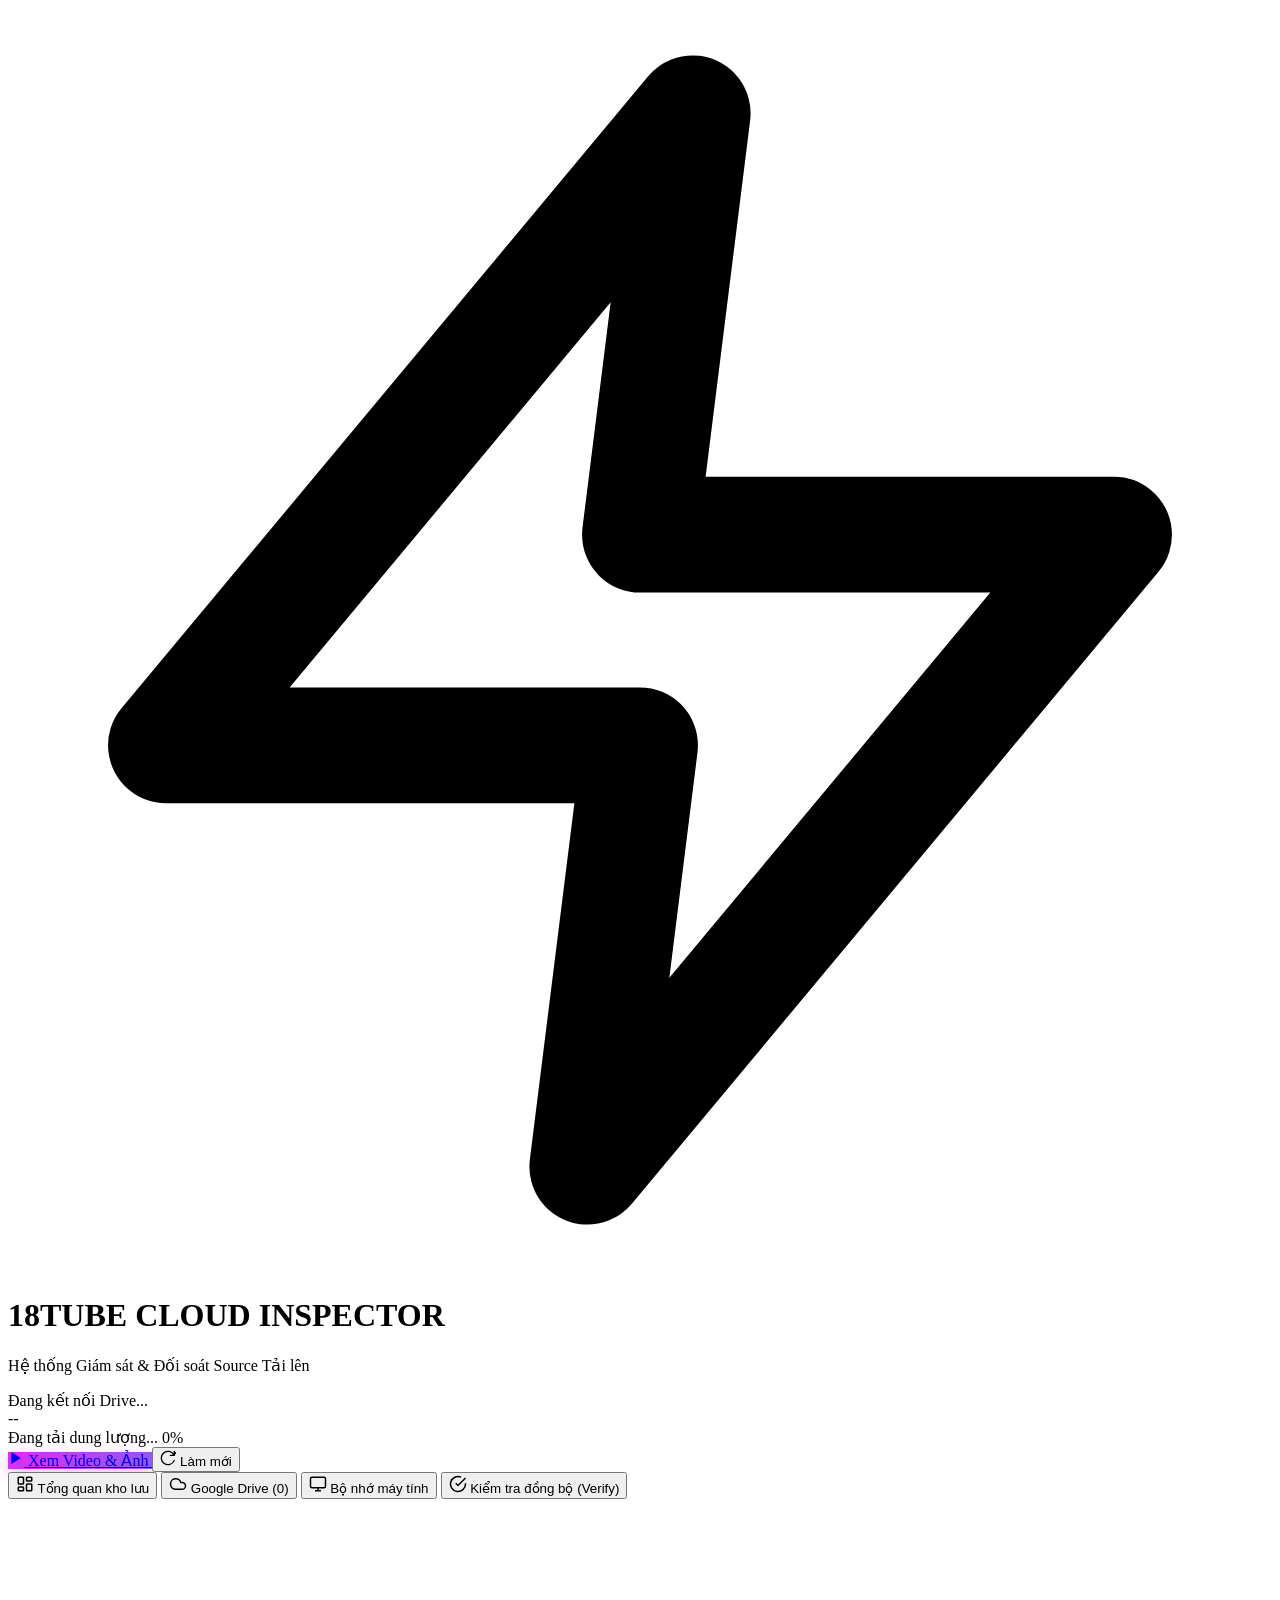
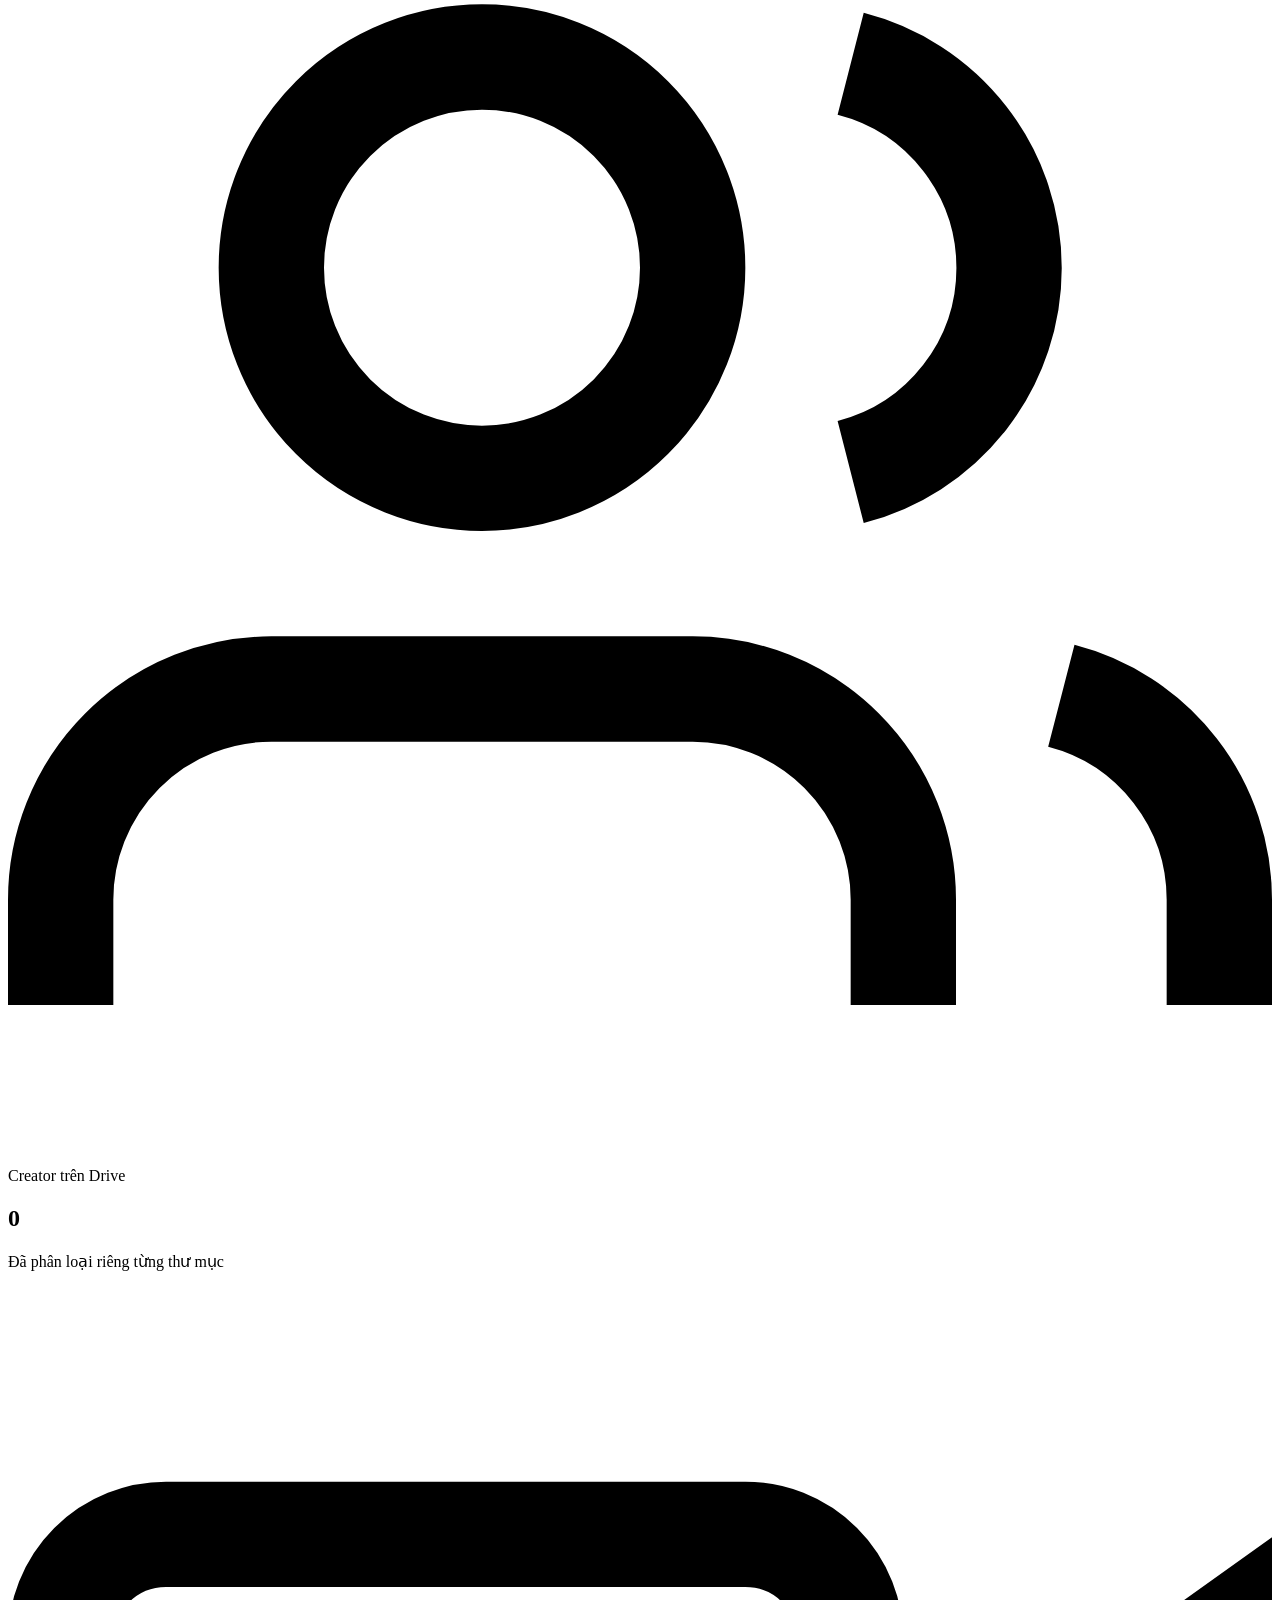
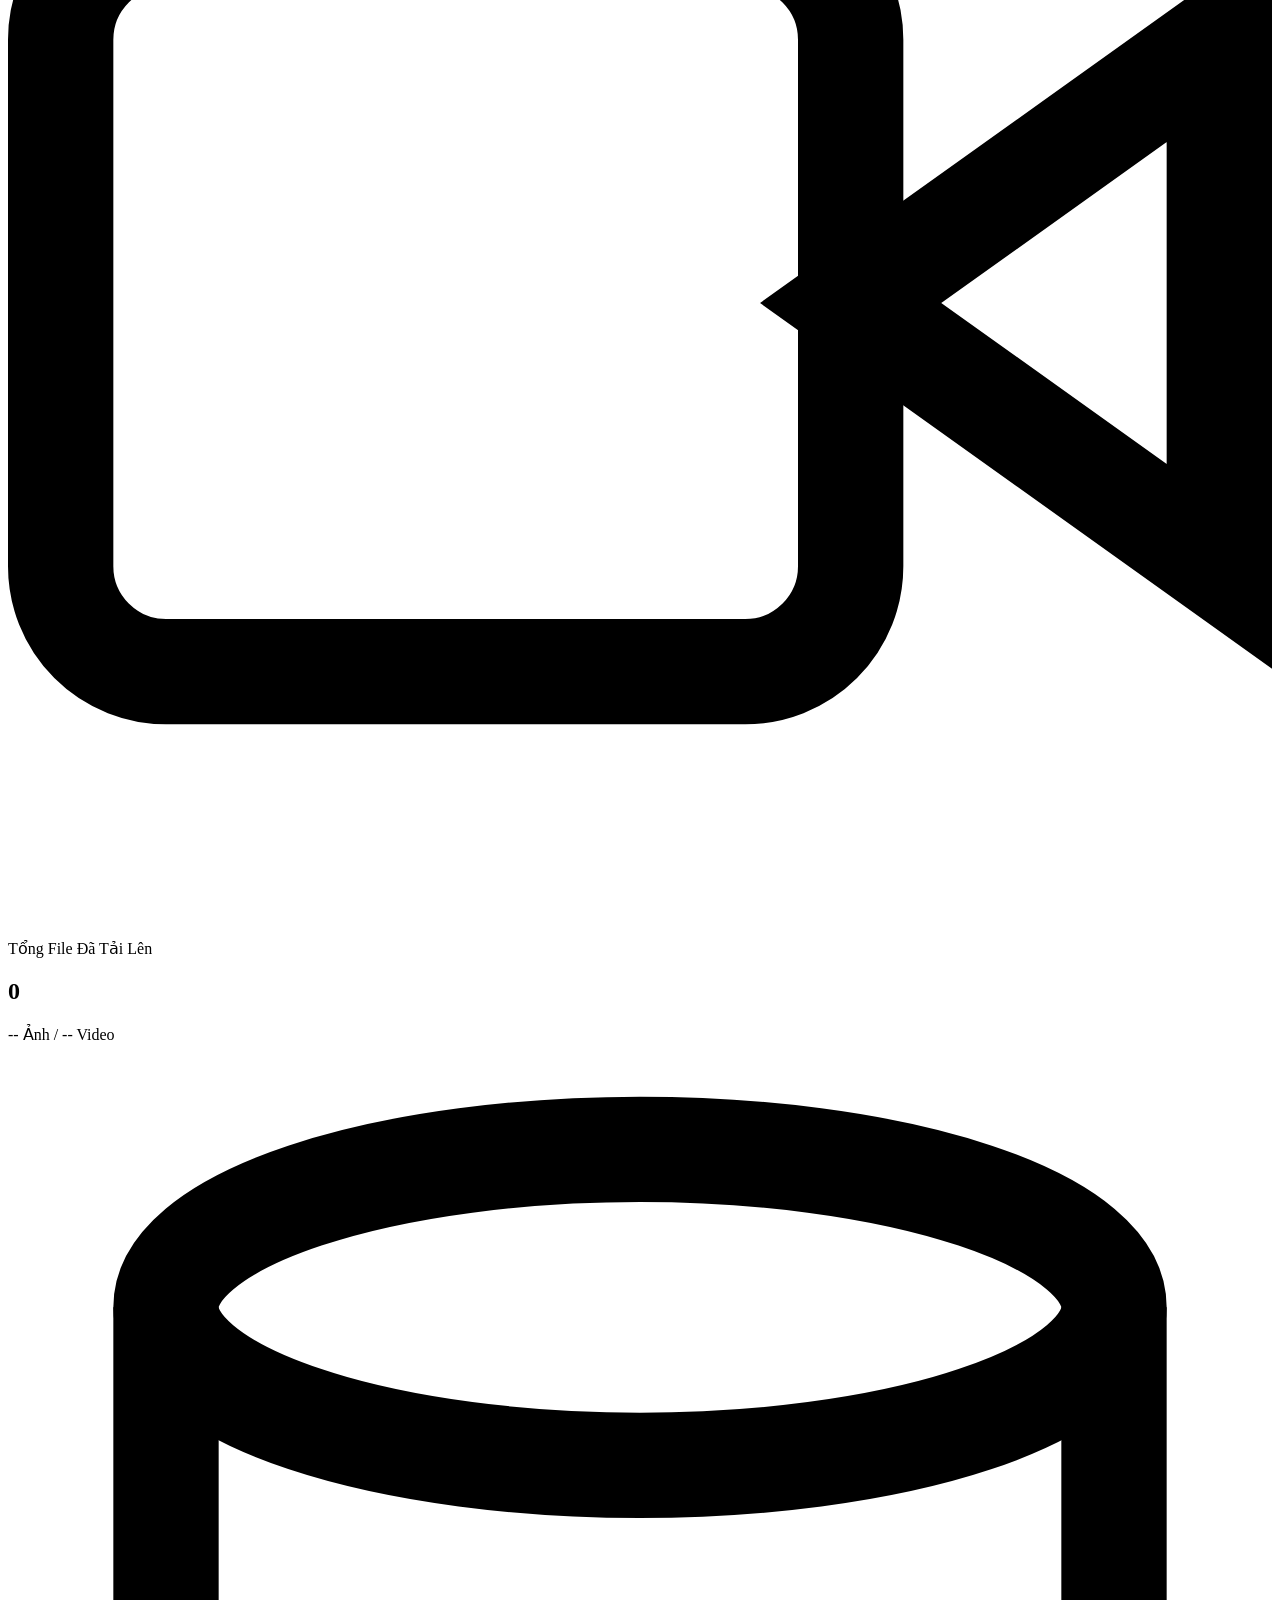
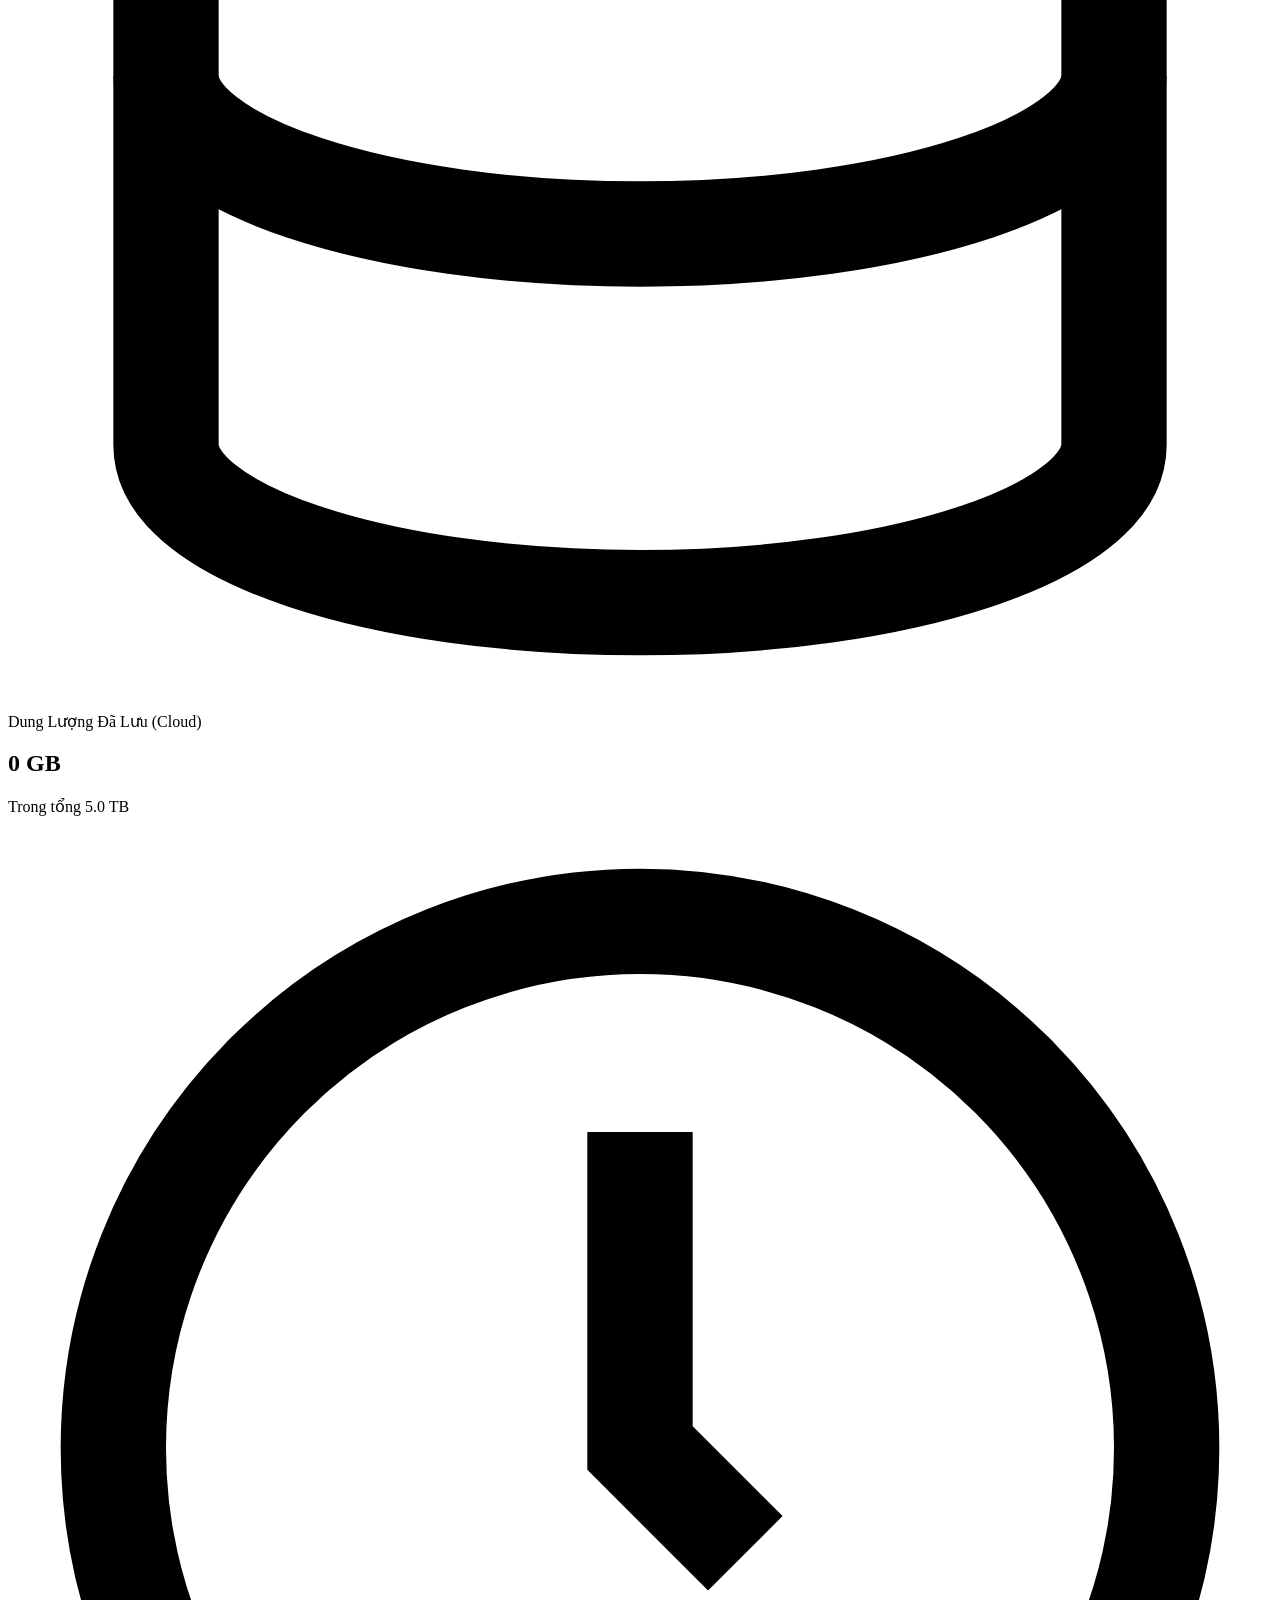
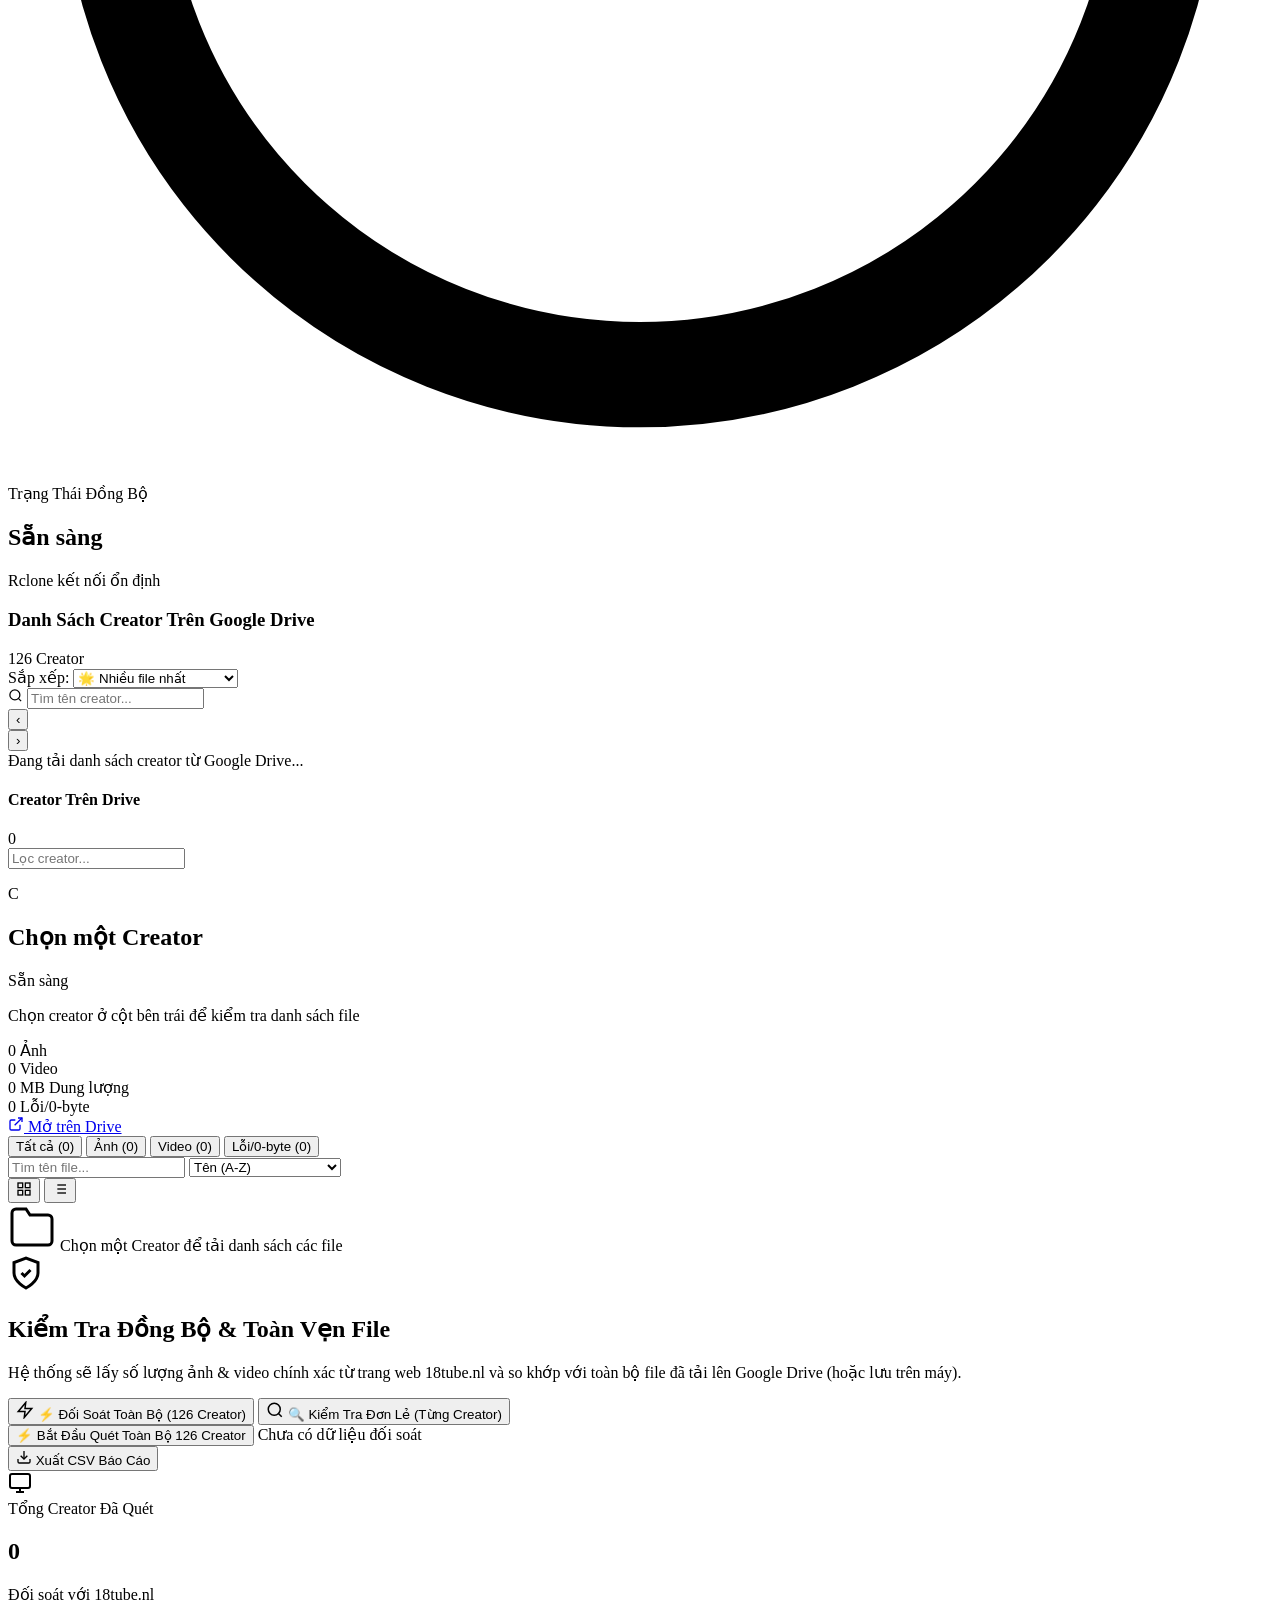
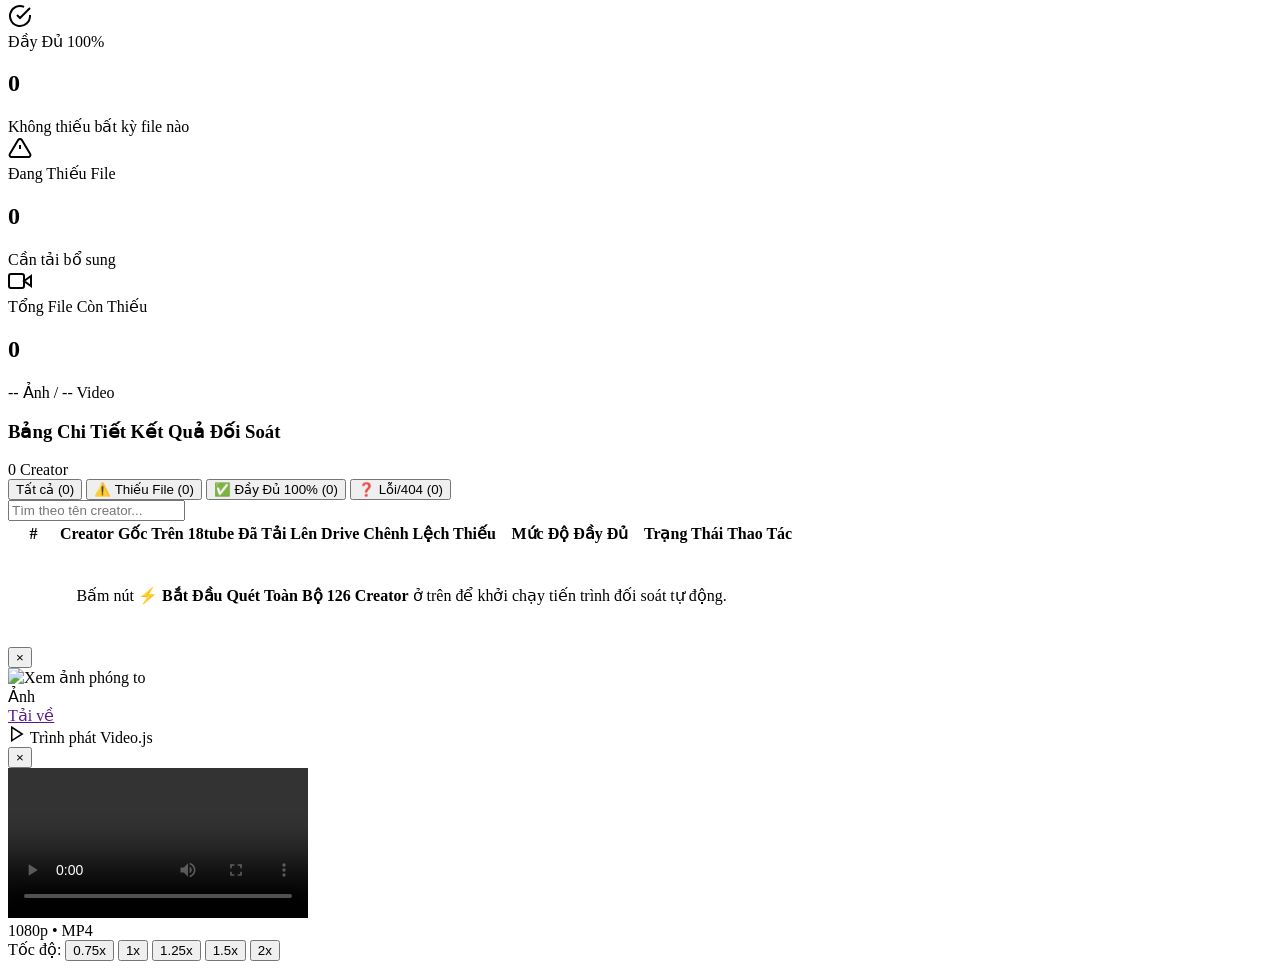
==== web/templates/index.html @ ed8190f7 "feat(verify): add batch audit all 126 creators with KPI cards, realtime progress, filtering and CSV " ====
<!DOCTYPE html>
<html lang="vi">

<head>
    <meta charset="UTF-8">
    <meta name="viewport" content="width=device-width, initial-scale=1.0">
    <title>18TUBE Cloud Inspector - Kiểm tra & Quản lý Source Tải lên</title>
    <meta name="description"
        content="Hệ thống kiểm tra, thống kê và giám sát toàn diện các source media tải lên Google Drive và bộ nhớ máy tính 18tube.">
    <!-- Google Fonts: Inter & Outfit -->
    <link rel="preconnect" href="https://fonts.googleapis.com">
    <link rel="preconnect" href="https://fonts.gstatic.com" crossorigin>
    <link
        href="https://fonts.googleapis.com/css2?family=Inter:wght@300;400;500;600;700&family=Outfit:wght@500;600;700;800&display=swap"
        rel="stylesheet">
    <!-- Video.js CSS -->
    <link href="https://vjs.zencdn.net/8.10.0/video-js.css" rel="stylesheet">
    <link rel="stylesheet" href="/static/style.css?v=8">
</head>

<body>
    <div id="app" class="app-layout">
        <!-- TOP HEADER -->
        <header class="app-header">
            <div class="header-brand">
                <div class="brand-icon">
                    <svg viewBox="0 0 24 24" fill="none" stroke="currentColor" stroke-width="2.2" stroke-linecap="round"
                        stroke-linejoin="round">
                        <polygon points="13 2 3 14 12 14 11 22 21 10 12 10 13 2"></polygon>
                    </svg>
                </div>
                <div class="brand-text">
                    <h1 class="brand-title">18TUBE <span class="gradient-text">CLOUD INSPECTOR</span></h1>
                    <p class="brand-sub">Hệ thống Giám sát & Đối soát Source Tải lên</p>
                </div>
            </div>

            <!-- DRIVE QUOTA & STATUS WIDGET -->
            <div class="header-center">
                <div class="drive-status-card" id="drive-status-card">
                    <div class="status-top">
                        <div class="status-indicator">
                            <span class="status-dot pulsing" id="drive-dot"></span>
                            <span class="status-text" id="drive-status-label">Đang kết nối Drive...</span>
                        </div>
                        <span class="account-email" id="drive-account-email">--</span>
                    </div>
                    <div class="quota-bar-wrapper">
                        <div class="quota-bar-bg">
                            <div class="quota-bar-fill" id="drive-quota-fill" style="width: 0%"></div>
                        </div>
                        <div class="quota-meta">
                            <span id="drive-quota-text">Đang tải dung lượng...</span>
                            <span class="quota-pct" id="drive-quota-pct">0%</span>
                        </div>
                    </div>
                </div>
            </div>

            <!-- HEADER ACTIONS -->
            <div class="header-actions">
                <a href="/gallery" class="btn btn-primary" id="btn-open-cinema"
                    style="background: linear-gradient(135deg, #e02bf5, #8b5cf6); border: none; box-shadow: 0 4px 14px rgba(224, 43, 245, 0.35);"
                    title="Mở trang chuyên xem Video và Ảnh chuẩn Cinema">
                    <svg viewBox="0 0 24 24" width="16" height="16" fill="currentColor">
                        <polygon points="5 3 19 12 5 21 5 3"></polygon>
                    </svg>
                    <span>Xem Video & Ảnh</span>
                </a>
                <button class="btn btn-secondary" id="btn-refresh-all" title="Làm mới toàn bộ dữ liệu từ Google Drive">
                    <svg viewBox="0 0 24 24" width="16" height="16" fill="none" stroke="currentColor" stroke-width="2"
                        stroke-linecap="round" stroke-linejoin="round">
                        <path d="M21.5 2v6h-6M21.34 15.57a10 10 0 1 1-.57-8.38l5.67-5.67" />
                    </svg>
                    <span>Làm mới</span>
                </button>
                <button class="btn btn-secondary" id="btn-open-drive-root" title="Mở thư mục 18TUBE trên Google Drive"
                    disabled hidden>
                    <svg viewBox="0 0 24 24" width="16" height="16" fill="none" stroke="currentColor" stroke-width="2"
                        stroke-linecap="round" stroke-linejoin="round">
                        <path d="M18 13v6a2 2 0 0 1-2 2H5a2 2 0 0 1-2-2V8a2 2 0 0 1 2-2h6"></path>
                        <polyline points="15 3 21 3 21 9"></polyline>
                        <line x1="10" y1="14" x2="21" y2="3"></line>
                    </svg>
                    <span>Google Drive</span>
                </button>
            </div>
        </header>

        <!-- MAIN NAVIGATION TABS -->
        <nav class="nav-tabs-container">
            <div class="nav-tabs" role="tablist">
                <button class="tab-btn active" data-tab="tab-overview" id="nav-tab-overview" role="tab">
                    <svg viewBox="0 0 24 24" width="18" height="18" fill="none" stroke="currentColor" stroke-width="2">
                        <rect x="3" y="3" width="7" height="9" rx="1"></rect>
                        <rect x="14" y="3" width="7" height="5" rx="1"></rect>
                        <rect x="14" y="12" width="7" height="9" rx="1"></rect>
                        <rect x="3" y="16" width="7" height="5" rx="1"></rect>
                    </svg>
                    <span>Tổng quan kho lưu</span>
                </button>
                <button class="tab-btn" data-tab="tab-drive" id="nav-tab-drive" role="tab">
                    <svg viewBox="0 0 24 24" width="18" height="18" fill="none" stroke="currentColor" stroke-width="2">
                        <path d="M17.5 19H9a7 7 0 1 1 6.71-9h1.79a4.5 4.5 0 1 1 0 9Z"></path>
                    </svg>
                    <span>Google Drive (<span id="tab-drive-count">0</span>)</span>
                </button>
                <button class="tab-btn" data-tab="tab-local" id="nav-tab-local" role="tab">
                    <svg viewBox="0 0 24 24" width="18" height="18" fill="none" stroke="currentColor" stroke-width="2">
                        <rect x="2" y="3" width="20" height="14" rx="2" ry="2"></rect>
                        <line x1="8" y1="21" x2="16" y2="21"></line>
                        <line x1="12" y1="17" x2="12" y2="21"></line>
                    </svg>
                    <span>Bộ nhớ máy tính</span>
                </button>
                <button class="tab-btn" data-tab="tab-verify" id="nav-tab-verify" role="tab">
                    <svg viewBox="0 0 24 24" width="18" height="18" fill="none" stroke="currentColor" stroke-width="2">
                        <path d="M22 11.08V12a10 10 0 1 1-5.93-9.14"></path>
                        <polyline points="22 4 12 14.01 9 11.01"></polyline>
                    </svg>
                    <span>Kiểm tra đồng bộ (Verify)</span>
                </button>
            </div>
        </nav>

        <!-- MAIN VIEW CONTAINER -->
        <main class="main-content">

            <!-- TAB 1: TỔNG QUAN -->
            <section class="tab-pane active" id="tab-overview">
                <!-- METRICS GRID -->
                <div class="metrics-grid">
                    <div class="metric-card cyan">
                        <div class="metric-icon-box">
                            <svg viewBox="0 0 24 24" fill="none" stroke="currentColor" stroke-width="2">
                                <path d="M17 21v-2a4 4 0 0 0-4-4H5a4 4 0 0 0-4 4v2"></path>
                                <circle cx="9" cy="7" r="4"></circle>
                                <path d="M23 21v-2a4 4 0 0 0-3-3.87"></path>
                                <path d="M16 3.13a4 4 0 0 1 0 7.75"></path>
                            </svg>
                        </div>
                        <div class="metric-body">
                            <span class="metric-label">Creator trên Drive</span>
                            <h2 class="metric-value" id="m-creators-count">0</h2>
                            <span class="metric-hint">Đã phân loại riêng từng thư mục</span>
                        </div>
                    </div>

                    <div class="metric-card purple">
                        <div class="metric-icon-box">
                            <svg viewBox="0 0 24 24" fill="none" stroke="currentColor" stroke-width="2">
                                <polygon points="23 7 16 12 23 17 23 7"></polygon>
                                <rect x="1" y="5" width="15" height="14" rx="2" ry="2"></rect>
                            </svg>
                        </div>
                        <div class="metric-body">
                            <span class="metric-label">Tổng File Đã Tải Lên</span>
                            <h2 class="metric-value" id="m-total-files">0</h2>
                            <span class="metric-hint" id="m-files-ratio">-- Ảnh / -- Video</span>
                        </div>
                    </div>

                    <div class="metric-card emerald">
                        <div class="metric-icon-box">
                            <svg viewBox="0 0 24 24" fill="none" stroke="currentColor" stroke-width="2">
                                <ellipse cx="12" cy="5" rx="9" ry="3"></ellipse>
                                <path d="M21 12c0 1.66-4 3-9 3s-9-1.34-9-3"></path>
                                <path d="M3 5v14c0 1.66 4 3 9 3s9-1.34 9-3V5"></path>
                            </svg>
                        </div>
                        <div class="metric-body">
                            <span class="metric-label">Dung Lượng Đã Lưu (Cloud)</span>
                            <h2 class="metric-value" id="m-cloud-size">0 GB</h2>
                            <span class="metric-hint" id="m-cloud-quota">Trong tổng 5.0 TB</span>
                        </div>
                    </div>

                    <div class="metric-card amber">
                        <div class="metric-icon-box">
                            <svg viewBox="0 0 24 24" fill="none" stroke="currentColor" stroke-width="2">
                                <circle cx="12" cy="12" r="10"></circle>
                                <polyline points="12 6 12 12 14 14"></polyline>
                            </svg>
                        </div>
                        <div class="metric-body">
                            <span class="metric-label">Trạng Thái Đồng Bộ</span>
                            <h2 class="metric-value text-success" id="m-sync-status">Sẵn sàng</h2>
                            <span class="metric-hint" id="m-sync-hint">Rclone kết nối ổn định</span>
                        </div>
                    </div>
                </div>

                <!-- SECTION: CREATORS MATRIX -->
                <div class="panel-section">
                    <div class="section-header">
                        <div class="section-title-wrap">
                            <h3 class="section-title">Danh Sách Creator Trên Google Drive</h3>
                            <span class="section-badge" id="overview-badge">126 Creator</span>
                        </div>
                        <div class="section-actions">
                            <!-- SORT SELECTOR -->
                            <div class="sort-capsule-box">
                                <label for="overview-sort-select">Sắp xếp:</label>
                                <select id="overview-sort-select" class="select-sort-styled">
                                    <option value="files_desc">🌟 Nhiều file nhất</option>
                                    <option value="size_desc">💾 Dung lượng lớn nhất</option>
                                    <option value="videos_desc">🎬 Nhiều video nhất</option>
                                    <option value="photos_desc">📸 Nhiều ảnh nhất</option>
                                    <option value="name_asc">🔤 Tên: A → Z</option>
                                </select>
                            </div>

                            <!-- SEARCH BOX -->
                            <div class="search-input-box">
                                <svg class="search-icon" viewBox="0 0 24 24" width="15" height="15" fill="none" stroke="currentColor" stroke-width="2">
                                    <circle cx="11" cy="11" r="8"></circle>
                                    <line x1="21" y1="21" x2="16.65" y2="16.65"></line>
                                </svg>
                                <input type="text" class="input-search" id="overview-search" placeholder="Tìm tên creator..." autocomplete="off">
                                <button type="button" class="btn-clear-input" id="btn-overview-search-clear" style="display: none;">&times;</button>
                            </div>
                        </div>
                    </div>

                    <!-- COUNTRY FILTER RIBBON -->
                    <div class="overview-ribbon-container">
                        <button class="ribbon-arrow-btn arrow-prev" id="btn-overview-country-left" title="Cuộn sang trái">&#8249;</button>
                        <div class="overview-country-ribbon" id="overview-country-ribbon">
                            <!-- Populated dynamically -->
                        </div>
                        <button class="ribbon-arrow-btn arrow-next" id="btn-overview-country-right" title="Cuộn sang phải">&#8250;</button>
                    </div>

                    <div class="creators-grid" id="overview-creators-grid">
                        <div class="loading-state">
                            <div class="spinner"></div>
                            <span>Đang tải danh sách creator từ Google Drive...</span>
                        </div>
                    </div>
                </div>
            </section>

            <!-- TAB 2: GOOGLE DRIVE EXPLORER -->
            <section class="tab-pane" id="tab-drive">
                <div class="explorer-layout">
                    <!-- LEFT CREATOR SELECTOR SIDEBAR -->
                    <aside class="explorer-sidebar">
                        <div class="sidebar-header">
                            <h4>Creator Trên Drive</h4>
                            <span class="count-pill" id="drive-sidebar-count">0</span>
                        </div>
                        <div class="sidebar-search">
                            <input type="text" class="input-search" id="drive-creator-filter"
                                placeholder="Lọc creator...">
                        </div>
                        <ul class="creator-nav-list" id="drive-creator-nav-list">
                            <!-- Populated dynamically -->
                        </ul>
                    </aside>

                    <!-- RIGHT MAIN DETAIL PANE -->
                    <div class="explorer-main">
                        <!-- CREATOR HERO HEADER -->
                        <div class="creator-hero" id="drive-creator-hero">
                            <div class="hero-left">
                                <div class="creator-avatar" id="drive-hero-avatar">C</div>
                                <div class="hero-meta">
                                    <div class="hero-title-row">
                                        <h2 class="creator-name" id="drive-hero-name">Chọn một Creator</h2>
                                        <span class="badge badge-success" id="drive-hero-status">Sẵn sàng</span>
                                    </div>
                                    <p class="creator-sub" id="drive-hero-sub">Chọn creator ở cột bên trái để kiểm tra
                                        danh
                                        sách file</p>
                                </div>
                            </div>
                            <div class="hero-stats">
                                <div class="stat-pill">
                                    <span class="stat-num" id="drive-stat-photos">0</span>
                                    <span class="stat-txt">Ảnh</span>
                                </div>
                                <div class="stat-pill">
                                    <span class="stat-num" id="drive-stat-videos">0</span>
                                    <span class="stat-txt">Video</span>
                                </div>
                                <div class="stat-pill">
                                    <span class="stat-num" id="drive-stat-size">0 MB</span>
                                    <span class="stat-txt">Dung lượng</span>
                                </div>
                                <div class="stat-pill text-warning" id="drive-stat-issues-box">
                                    <span class="stat-num text-warning" id="drive-stat-issues">0</span>
                                    <span class="stat-txt">Lỗi/0-byte</span>
                                </div>
                                <a href="#" target="_blank" class="btn btn-secondary" id="drive-hero-link"
                                    title="Mở thư mục trên Google Drive">
                                    <svg viewBox="0 0 24 24" width="16" height="16" fill="none" stroke="currentColor"
                                        stroke-width="2">
                                        <path d="M18 13v6a2 2 0 0 1-2 2H5a2 2 0 0 1-2-2V8a2 2 0 0 1 2-2h6"></path>
                                        <polyline points="15 3 21 3 21 9"></polyline>
                                        <line x1="10" y1="14" x2="21" y2="3"></line>
                                    </svg>
                                    <span>Mở trên Drive</span>
                                </a>
                            </div>
                        </div>

                        <!-- FILTER & SEARCH TOOLBAR -->
                        <div class="toolbar">
                            <div class="toolbar-left">
                                <div class="filter-pills" id="drive-type-filters">
                                    <button class="pill-btn active" data-filter="all">Tất cả (<span
                                            id="cnt-filter-all">0</span>)</button>
                                    <button class="pill-btn" data-filter="photo">Ảnh (<span
                                            id="cnt-filter-photo">0</span>)</button>
                                    <button class="pill-btn" data-filter="video">Video (<span
                                            id="cnt-filter-video">0</span>)</button>
                                    <button class="pill-btn pill-warning" data-filter="issue">Lỗi/0-byte (<span
                                            id="cnt-filter-issue">0</span>)</button>
                                </div>
                            </div>
                            <div class="toolbar-right">
                                <input type="text" class="input-search" id="drive-file-search"
                                    placeholder="Tìm tên file...">
                                <select class="select-sort" id="drive-sort-select">
                                    <option value="name_asc">Tên (A-Z)</option>
                                    <option value="name_desc">Tên (Z-A)</option>
                                    <option value="size_desc">Dung lượng giảm dần</option>
                                    <option value="size_asc">Dung lượng tăng dần</option>
                                    <option value="date_desc">Mới nhất</option>
                                </select>
                                <div class="view-toggles">
                                    <button class="view-btn active" id="btn-view-grid" title="Xem dạng lưới">
                                        <svg viewBox="0 0 24 24" width="16" height="16" fill="none"
                                            stroke="currentColor" stroke-width="2">
                                            <rect x="3" y="3" width="7" height="7"></rect>
                                            <rect x="14" y="3" width="7" height="7"></rect>
                                            <rect x="14" y="14" width="7" height="7"></rect>
                                            <rect x="3" y="14" width="7" height="7"></rect>
                                        </svg>
                                    </button>
                                    <button class="view-btn" id="btn-view-table" title="Xem dạng bảng">
                                        <svg viewBox="0 0 24 24" width="16" height="16" fill="none"
                                            stroke="currentColor" stroke-width="2">
                                            <line x1="8" y1="6" x2="21" y2="6"></line>
                                            <line x1="8" y1="12" x2="21" y2="12"></line>
                                            <line x1="8" y1="18" x2="21" y2="18"></line>
                                            <line x1="3" y1="6" x2="3.01" y2="6"></line>
                                            <line x1="3" y1="12" x2="3.01" y2="12"></line>
                                            <line x1="3" y1="18" x2="3.01" y2="18"></line>
                                        </svg>
                                    </button>
                                </div>
                            </div>
                        </div>

                        <!-- FILES CONTAINER -->
                        <div class="files-viewport">
                            <!-- GRID VIEW -->
                            <div class="files-grid active" id="drive-files-grid">
                                <div class="empty-placeholder">
                                    <svg viewBox="0 0 24 24" width="48" height="48" fill="none" stroke="currentColor"
                                        stroke-width="1.5">
                                        <path
                                            d="M22 19a2 2 0 0 1-2 2H4a2 2 0 0 1-2-2V5a2 2 0 0 1 2-2h5l2 3h9a2 2 0 0 1 2 2z">
                                        </path>
                                    </svg>
                                    <span>Chọn một Creator để tải danh sách các file</span>
                                </div>
                            </div>

                            <!-- TABLE VIEW -->
                            <div class="files-table-wrapper" id="drive-files-table-wrapper" style="display: none;">
                                <table class="files-table" id="drive-files-table">
                                    <thead>
                                        <tr>
                                            <th style="width: 48px">Loại</th>
                                            <th>Tên File</th>
                                            <th>Đường dẫn Drive</th>
                                            <th>Dung lượng</th>
                                            <th>Thời gian tạo</th>
                                            <th>Trạng thái</th>
                                            <th style="text-align: right">Thao tác</th>
                                        </tr>
                                    </thead>
                                    <tbody id="drive-files-tbody">
                                        <!-- Rows injected dynamically -->
                                    </tbody>
                                </table>
                            </div>
                        </div>
                    </div>
                </div>
            </section>

            <!-- TAB 3: LOCAL STORAGE EXPLORER (HIDDEN) -->
            <section class="tab-pane" id="tab-local" style="display: none !important;">
                <div class="panel-section">
                    <div class="local-header-bar">
                        <div class="local-path-picker">
                            <label for="local-root-select">Thư mục nguồn máy tính:</label>
                            <select id="local-root-select" class="select-styled">
                                <option value="E:\New folder (3)">E:\New folder (3) (Mặc định)</option>
                                <option value="downloads">downloads (Trong thư mục ứng dụng)</option>
                            </select>
                            <button class="btn btn-secondary" id="btn-open-local-explorer">
                                <svg viewBox="0 0 24 24" width="16" height="16" fill="none" stroke="currentColor"
                                    stroke-width="2">
                                    <path
                                        d="M22 19a2 2 0 0 1-2 2H4a2 2 0 0 1-2-2V5a2 2 0 0 1 2-2h5l2 3h9a2 2 0 0 1 2 2z">
                                    </path>
                                </svg>
                                <span>Mở Thư mục trong Windows</span>
                            </button>
                        </div>
                    </div>

                    <div class="explorer-layout" style="margin-top: 1.25rem;">
                        <!-- LOCAL CREATOR LIST -->
                        <aside class="explorer-sidebar">
                            <div class="sidebar-header">
                                <h4>Creator Trên Máy</h4>
                                <span class="count-pill" id="local-sidebar-count">0</span>
                            </div>
                            <ul class="creator-nav-list" id="local-creator-nav-list">
                                <!-- Local creators populated -->
                            </ul>
                        </aside>

                        <!-- LOCAL MAIN FILE LIST & PREVIEW -->
                        <div class="explorer-main">
                            <div class="creator-hero" id="local-creator-hero">
                                <div class="hero-left">
                                    <div class="creator-avatar" id="local-hero-avatar">L</div>
                                    <div class="hero-meta">
                                        <div class="hero-title-row">
                                            <h2 class="creator-name" id="local-hero-name">Chọn Creator Cục Bộ</h2>
                                            <span class="badge badge-info" id="local-hero-badge">Cục bộ</span>
                                        </div>
                                        <p class="creator-sub" id="local-hero-sub">Có thể xem trước ảnh hoặc phát trực
                                            tiếp
                                            video trên trình duyệt</p>
                                    </div>
                                </div>
                                <div class="hero-stats">
                                    <div class="stat-pill">
                                        <span class="stat-num" id="local-stat-photos">0</span>
                                        <span class="stat-txt">Ảnh</span>
                                    </div>
                                    <div class="stat-pill">
                                        <span class="stat-num" id="local-stat-videos">0</span>
                                        <span class="stat-txt">Video</span>
                                    </div>
                                    <div class="stat-pill">
                                        <span class="stat-num" id="local-stat-size">0 MB</span>
                                        <span class="stat-txt">Dung lượng</span>
                                    </div>
                                </div>
                            </div>

                            <!-- LOCAL TOOLBAR -->
                            <div class="toolbar">
                                <div class="toolbar-left">
                                    <div class="filter-pills" id="local-type-filters">
                                        <button class="pill-btn active" data-filter="all">Tất cả</button>
                                        <button class="pill-btn" data-filter="photo">Ảnh</button>
                                        <button class="pill-btn" data-filter="video">Video</button>
                                    </div>
                                </div>
                                <div class="toolbar-right">
                                    <input type="text" class="input-search" id="local-file-search"
                                        placeholder="Tìm file cục bộ...">
                                </div>
                            </div>

                            <div class="files-viewport">
                                <div class="files-grid active" id="local-files-grid">
                                    <div class="empty-placeholder">
                                        <span>Chọn một creator cục bộ để kiểm tra hoặc phát video</span>
                                    </div>
                                </div>
                            </div>
                        </div>
                    </div>
                </div>
            </section>

            <!-- TAB 4: INTEGRITY CHECKER -->
            <section class="tab-pane" id="tab-verify">
                <div class="verify-container">
                    <div class="verify-hero">
                        <div class="verify-icon">
                            <svg viewBox="0 0 24 24" width="36" height="36" fill="none" stroke="currentColor"
                                stroke-width="2">
                                <path d="M12 22s8-4 8-10V5l-8-3-8 3v7c0 6 8 10 8 10z"></path>
                                <polyline points="9 12 11 14 15 10"></polyline>
                            </svg>
                        </div>
                        <h2 class="verify-title">Kiểm Tra Đồng Bộ & Toàn Vẹn File</h2>
                        <p class="verify-desc">
                            Hệ thống sẽ lấy số lượng ảnh & video chính xác từ trang web 18tube.nl và so khớp với toàn bộ
                            file đã tải lên Google Drive (hoặc lưu trên máy).
                        </p>
                    </div>

                    <!-- SUB-TABS: CHỌN CHẾ ĐỘ ĐỐI SOÁT -->
                    <div class="verify-mode-nav">
                        <button class="verify-mode-btn active" id="btn-mode-batch" data-mode="batch">
                            <svg viewBox="0 0 24 24" width="18" height="18" fill="none" stroke="currentColor" stroke-width="2">
                                <path d="M13 2L3 14h9l-1 8 10-12h-9l1-8z"></path>
                            </svg>
                            <span>⚡ Đối Soát Toàn Bộ (126 Creator)</span>
                        </button>
                        <button class="verify-mode-btn" id="btn-mode-single" data-mode="single">
                            <svg viewBox="0 0 24 24" width="18" height="18" fill="none" stroke="currentColor" stroke-width="2">
                                <circle cx="11" cy="11" r="8"></circle>
                                <line x1="21" y1="21" x2="16.65" y2="16.65"></line>
                            </svg>
                            <span>🔍 Kiểm Tra Đơn Lẻ (Từng Creator)</span>
                        </button>
                    </div>

                    <!-- CHẾ ĐỘ 1: BATCH AUDIT ALL CREATORS -->
                    <div id="verify-batch-view" class="verify-view-pane active">
                        <!-- BATCH ACTION BAR -->
                        <div class="batch-action-bar">
                            <div class="batch-action-left">
                                <button class="btn btn-primary btn-large" id="btn-start-batch-verify">
                                    <span class="spinner" id="batch-verify-spinner" style="display: none;"></span>
                                    <span id="batch-verify-btn-text">⚡ Bắt Đầu Quét Toàn Bộ 126 Creator</span>
                                </button>
                                <button class="btn btn-danger" id="btn-stop-batch-verify" style="display: none;">
                                    ⏹ Dừng Quét
                                </button>
                                <span class="batch-last-time" id="batch-last-time">Chưa có dữ liệu đối soát</span>
                            </div>
                            <div class="batch-action-right">
                                <button class="btn btn-secondary" id="btn-export-audit-csv">
                                    <svg viewBox="0 0 24 24" width="16" height="16" fill="none" stroke="currentColor" stroke-width="2">
                                        <path d="M21 15v4a2 2 0 0 1-2 2H5a2 2 0 0 1-2-2v-4"></path>
                                        <polyline points="7 10 12 15 17 10"></polyline>
                                        <line x1="12" y1="15" x2="12" y2="3"></line>
                                    </svg>
                                    <span>Xuất CSV Báo Cáo</span>
                                </button>
                            </div>
                        </div>

                        <!-- BATCH PROGRESS CARD -->
                        <div class="batch-progress-card" id="batch-progress-card" style="display: none;">
                            <div class="batch-progress-info">
                                <span class="batch-progress-status" id="batch-progress-status">Đang đối soát: 0 / 126</span>
                                <span class="batch-progress-current" id="batch-progress-current">Đang chuẩn bị...</span>
                                <span class="batch-progress-pct" id="batch-progress-pct">0%</span>
                            </div>
                            <div class="batch-progress-track">
                                <div class="batch-progress-bar" id="batch-progress-fill" style="width: 0%;"></div>
                            </div>
                        </div>

                        <!-- BATCH KPI SUMMARY CARDS -->
                        <div class="batch-kpi-grid" id="batch-kpi-grid">
                            <div class="metric-card cyan">
                                <div class="metric-icon-box">
                                    <svg viewBox="0 0 24 24" width="24" height="24" fill="none" stroke="currentColor" stroke-width="2">
                                        <rect x="2" y="3" width="20" height="14" rx="2" ry="2"></rect>
                                        <line x1="8" y1="21" x2="16" y2="21"></line>
                                        <line x1="12" y1="17" x2="12" y2="21"></line>
                                    </svg>
                                </div>
                                <div class="metric-body">
                                    <span class="metric-label">Tổng Creator Đã Quét</span>
                                    <h2 class="metric-value" id="kpi-total-creators">0</h2>
                                    <span class="metric-hint">Đối soát với 18tube.nl</span>
                                </div>
                            </div>
                            <div class="metric-card emerald">
                                <div class="metric-icon-box">
                                    <svg viewBox="0 0 24 24" width="24" height="24" fill="none" stroke="currentColor" stroke-width="2">
                                        <path d="M22 11.08V12a10 10 0 1 1-5.93-9.14"></path>
                                        <polyline points="22 4 12 14.01 9 11.01"></polyline>
                                    </svg>
                                </div>
                                <div class="metric-body">
                                    <span class="metric-label">Đầy Đủ 100%</span>
                                    <h2 class="metric-value text-success" id="kpi-complete-creators">0</h2>
                                    <span class="metric-hint">Không thiếu bất kỳ file nào</span>
                                </div>
                            </div>
                            <div class="metric-card amber">
                                <div class="metric-icon-box">
                                    <svg viewBox="0 0 24 24" width="24" height="24" fill="none" stroke="currentColor" stroke-width="2">
                                        <path d="M10.29 3.86L1.82 18a2 2 0 0 0 1.71 3h16.94a2 2 0 0 0 1.71-3L13.71 3.86a2 2 0 0 0-3.42 0z"></path>
                                        <line x1="12" y1="9" x2="12" y2="13"></line>
                                        <line x1="12" y1="17" x2="12.01" y2="17"></line>
                                    </svg>
                                </div>
                                <div class="metric-body">
                                    <span class="metric-label">Đang Thiếu File</span>
                                    <h2 class="metric-value text-warning" id="kpi-missing-creators">0</h2>
                                    <span class="metric-hint">Cần tải bổ sung</span>
                                </div>
                            </div>
                            <div class="metric-card purple">
                                <div class="metric-icon-box">
                                    <svg viewBox="0 0 24 24" width="24" height="24" fill="none" stroke="currentColor" stroke-width="2">
                                        <polygon points="23 7 16 12 23 17 23 7"></polygon>
                                        <rect x="1" y="5" width="15" height="14" rx="2" ry="2"></rect>
                                    </svg>
                                </div>
                                <div class="metric-body">
                                    <span class="metric-label">Tổng File Còn Thiếu</span>
                                    <h2 class="metric-value" id="kpi-total-missing-files">0</h2>
                                    <span class="metric-hint" id="kpi-missing-breakdown">-- Ảnh / -- Video</span>
                                </div>
                            </div>
                        </div>

                        <!-- BATCH RESULTS TABLE SECTION -->
                        <div class="panel-section" id="batch-table-section">
                            <div class="section-header">
                                <div class="section-title-wrap">
                                    <h3 class="section-title">Bảng Chi Tiết Kết Quả Đối Soát</h3>
                                    <span class="section-badge" id="batch-table-badge">0 Creator</span>
                                </div>
                                <div class="section-actions">
                                    <div class="filter-pills" id="batch-status-filters">
                                        <button class="pill-btn active" data-filter="all">Tất cả (<span id="cnt-batch-all">0</span>)</button>
                                        <button class="pill-btn" data-filter="missing">⚠️ Thiếu File (<span id="cnt-batch-missing">0</span>)</button>
                                        <button class="pill-btn" data-filter="complete">✅ Đầy Đủ 100% (<span id="cnt-batch-complete">0</span>)</button>
                                        <button class="pill-btn" data-filter="not_found">❓ Lỗi/404 (<span id="cnt-batch-notfound">0</span>)</button>
                                    </div>
                                    <div class="search-input-box">
                                        <input type="text" class="input-search" id="batch-table-search" placeholder="Tìm theo tên creator...">
                                    </div>
                                </div>
                            </div>

                            <div class="batch-table-wrapper">
                                <table class="batch-audit-table">
                                    <thead>
                                        <tr>
                                            <th style="width: 45px;">#</th>
                                            <th>Creator</th>
                                            <th>Gốc Trên 18tube</th>
                                            <th>Đã Tải Lên Drive</th>
                                            <th>Chênh Lệch Thiếu</th>
                                            <th style="width: 140px;">Mức Độ Đầy Đủ</th>
                                            <th>Trạng Thái</th>
                                            <th style="text-align: right;">Thao Tác</th>
                                        </tr>
                                    </thead>
                                    <tbody id="batch-audit-tbody">
                                        <tr>
                                            <td colspan="8" style="text-align: center; padding: 2.5rem; color: var(--text-muted);">
                                                Bấm nút <strong>⚡ Bắt Đầu Quét Toàn Bộ 126 Creator</strong> ở trên để khởi chạy tiến trình đối soát tự động.
                                            </td>
                                        </tr>
                                    </tbody>
                                </table>
                            </div>
                        </div>
                    </div>

                    <!-- CHẾ ĐỘ 2: KIỂM TRA ĐƠN LẺ -->
                    <div id="verify-single-view" class="verify-view-pane" style="display: none;">
                        <div class="verify-card">
                            <div class="verify-form">
                                <div class="form-group flex-1">
                                    <label for="verify-input">Đường dẫn 18tube hoặc Tên Creator:</label>
                                    <div class="input-with-icon">
                                        <svg viewBox="0 0 24 24" width="18" height="18" fill="none" stroke="currentColor" stroke-width="2">
                                            <circle cx="12" cy="12" r="10"></circle>
                                            <line x1="2" y1="12" x2="22" y2="12"></line>
                                            <path d="M12 2a15.3 15.3 0 0 1 4 10 15.3 15.3 0 0 1-4 10 15.3 15.3 0 0 1-4-10 15.3 15.3 0 0 1 4-10z"></path>
                                        </svg>
                                        <input type="text" id="verify-input" placeholder="Ví dụ: https://18tube.nl/kimxu1209 hoặc kimxu1209" value="kimxu1209">
                                    </div>
                                </div>

                                <div class="form-group">
                                    <label for="verify-source-select">Nguồn đối soát:</label>
                                    <select id="verify-source-select" class="select-styled">
                                        <option value="drive">☁️ Google Drive (gg:18TUBE)</option>
                                        <option value="local">💻 Máy tính (E:\New folder (3))</option>
                                    </select>
                                </div>

                                <button class="btn btn-primary btn-large" id="btn-start-verify">
                                    <span class="spinner" id="verify-spinner" style="display: none;"></span>
                                    <span id="verify-btn-text">Kiểm Tra Ngay</span>
                                </button>
                            </div>

                            <!-- SUGGESTED CREATORS -->
                            <div class="quick-suggest-row">
                                <span class="suggest-label">Gợi ý nhanh từ Drive:</span>
                                <div class="suggest-chips" id="verify-suggest-chips">
                                    <!-- Populated dynamically -->
                                </div>
                            </div>
                        </div>
                    </div>

                    <!-- VERIFY RESULTS DISPLAY -->
                    <div class="verify-result-section" id="verify-results" style="display: none;">
                        <div class="result-banner" id="verify-result-banner">
                            <div class="banner-status-icon" id="verify-status-icon">✓</div>
                            <div class="banner-text">
                                <h3 id="verify-result-title">Hoàn thành đối soát</h3>
                                <p id="verify-result-desc">Dữ liệu hoàn tất</p>
                            </div>
                            <div class="completion-dial">
                                <div class="completion-num" id="verify-completion-pct">100%</div>
                                <span class="completion-lbl">Mức độ đầy đủ</span>
                            </div>
                        </div>

                        <div class="comparison-grid">
                            <!-- ONLINE METRICS -->
                            <div class="comp-card online">
                                <div class="comp-card-header">
                                    <span class="comp-badge online">🌐 Trang Web 18tube</span>
                                    <h4>Số Lượng Gốc</h4>
                                </div>
                                <div class="comp-stat-row">
                                    <span>Tổng số bài đăng / media:</span>
                                    <strong id="v-online-total">0</strong>
                                </div>
                                <div class="comp-stat-row">
                                    <span>Số lượng Ảnh:</span>
                                    <strong id="v-online-photos">0</strong>
                                </div>
                                <div class="comp-stat-row">
                                    <span>Số lượng Video:</span>
                                    <strong id="v-online-videos">0</strong>
                                </div>
                            </div>

                            <!-- STORED METRICS -->
                            <div class="comp-card stored">
                                <div class="comp-card-header">
                                    <span class="comp-badge stored" id="v-storage-badge">☁️ Google Drive</span>
                                    <h4>Đã Tải Lên / Lưu Trữ</h4>
                                </div>
                                <div class="comp-stat-row">
                                    <span>Tổng file thực tế:</span>
                                    <strong id="v-stored-total">0</strong>
                                </div>
                                <div class="comp-stat-row">
                                    <span>Số lượng Ảnh:</span>
                                    <strong id="v-stored-photos">0</strong>
                                </div>
                                <div class="comp-stat-row">
                                    <span>Số lượng Video:</span>
                                    <strong id="v-stored-videos">0</strong>
                                </div>
                                <div class="comp-stat-row">
                                    <span>Tổng dung lượng:</span>
                                    <strong id="v-stored-size">0 MB</strong>
                                </div>
                            </div>

                            <!-- DIFFERENCE METRICS -->
                            <div class="comp-card diff">
                                <div class="comp-card-header">
                                    <span class="comp-badge diff">⚖️ Chênh Lệch / Còn Thiếu</span>
                                    <h4>Trạng Thái Đối Soát</h4>
                                </div>
                                <div class="comp-stat-row">
                                    <span>Ảnh còn thiếu:</span>
                                    <strong id="v-diff-photos" class="text-warning">0</strong>
                                </div>
                                <div class="comp-stat-row">
                                    <span>Video còn thiếu:</span>
                                    <strong id="v-diff-videos" class="text-warning">0</strong>
                                </div>
                                <div class="comp-stat-row">
                                    <span>Vị trí lưu:</span>
                                    <span id="v-location-text" class="text-truncate">--</span>
                                </div>
                            </div>
                        </div>

                        <!-- ANOMALIES & ISSUES LIST -->
                        <div class="issues-card" id="verify-issues-card" style="display: none;">
                            <div class="issues-header">
                                <svg viewBox="0 0 24 24" width="20" height="20" fill="none" stroke="currentColor"
                                    stroke-width="2" class="text-warning">
                                    <path
                                        d="M10.29 3.86L1.82 18a2 2 0 0 0 1.71 3h16.94a2 2 0 0 0 1.71-3L13.71 3.86a2 2 0 0 0-3.42 0z">
                                    </path>
                                    <line x1="12" y1="9" x2="12" y2="13"></line>
                                    <line x1="12" y1="17" x2="12.01" y2="17"></line>
                                </svg>
                                <h4>Phát Hiện File Lỗi / Đáng Nghi Ngờ:</h4>
                            </div>
                            <ul class="issues-list" id="verify-issues-list">
                                <!-- Issue items -->
                            </ul>
                        </div>
                    </div>
                </div>
            </section>
        </main>
    </div>

    <!-- MODAL: IMAGE LIGHTBOX -->
    <div class="modal-overlay" id="lightbox-modal">
        <div class="lightbox-container">
            <button class="modal-close-btn" id="lightbox-close" title="Đóng">&times;</button>
            <div class="lightbox-image-wrapper">
                <img id="lightbox-img" src="" alt="Xem ảnh phóng to">
            </div>
            <div class="lightbox-footer">
                <span id="lightbox-title">Ảnh</span>
                <div class="lightbox-actions">
                    <a id="lightbox-download" href="" target="_blank" class="btn btn-secondary btn-sm" download>Tải
                        về</a>
                </div>
            </div>
        </div>
    </div>

    <!-- MODAL: VIDEO PLAYER -->
    <div class="modal-overlay" id="video-modal">
        <div class="video-modal-container">
            <div class="video-modal-header">
                <div class="video-title-wrap">
                    <svg viewBox="0 0 24 24" width="18" height="18" fill="none" stroke="currentColor" stroke-width="2">
                        <polygon points="5 3 19 12 5 21 5 3"></polygon>
                    </svg>
                    <span id="video-modal-title">Trình phát Video.js</span>
                </div>
                <button class="modal-close-btn" id="video-close">&times;</button>
            </div>
            <div class="video-player-wrapper">
                <video id="html5-video-player" class="video-js vjs-default-skin vjs-big-play-centered" controls preload="auto" playsinline>
                    Trình duyệt của bạn không hỗ trợ phát thẻ video HTML5.
                </video>
            </div>
            <div class="video-modal-footer">
                <span class="video-meta-info" id="video-meta-info">1080p • MP4</span>
                <div class="playback-speed-group">
                    <span>Tốc độ:</span>
                    <button class="speed-btn" data-speed="0.75">0.75x</button>
                    <button class="speed-btn active" data-speed="1">1x</button>
                    <button class="speed-btn" data-speed="1.25">1.25x</button>
                    <button class="speed-btn" data-speed="1.5">1.5x</button>
                    <button class="speed-btn" data-speed="2">2x</button>
                </div>
            </div>
        </div>
    </div>

    <!-- TOAST NOTIFICATION CONTAINER -->
    <div id="toast-container" class="toast-container"></div>

    <!-- VIDEO.JS & MAIN APP SCRIPT -->
    <script src="https://vjs.zencdn.net/8.10.0/video.min.js"></script>
    <script src="/static/app.js?v=8"></script>
</body>

</html>
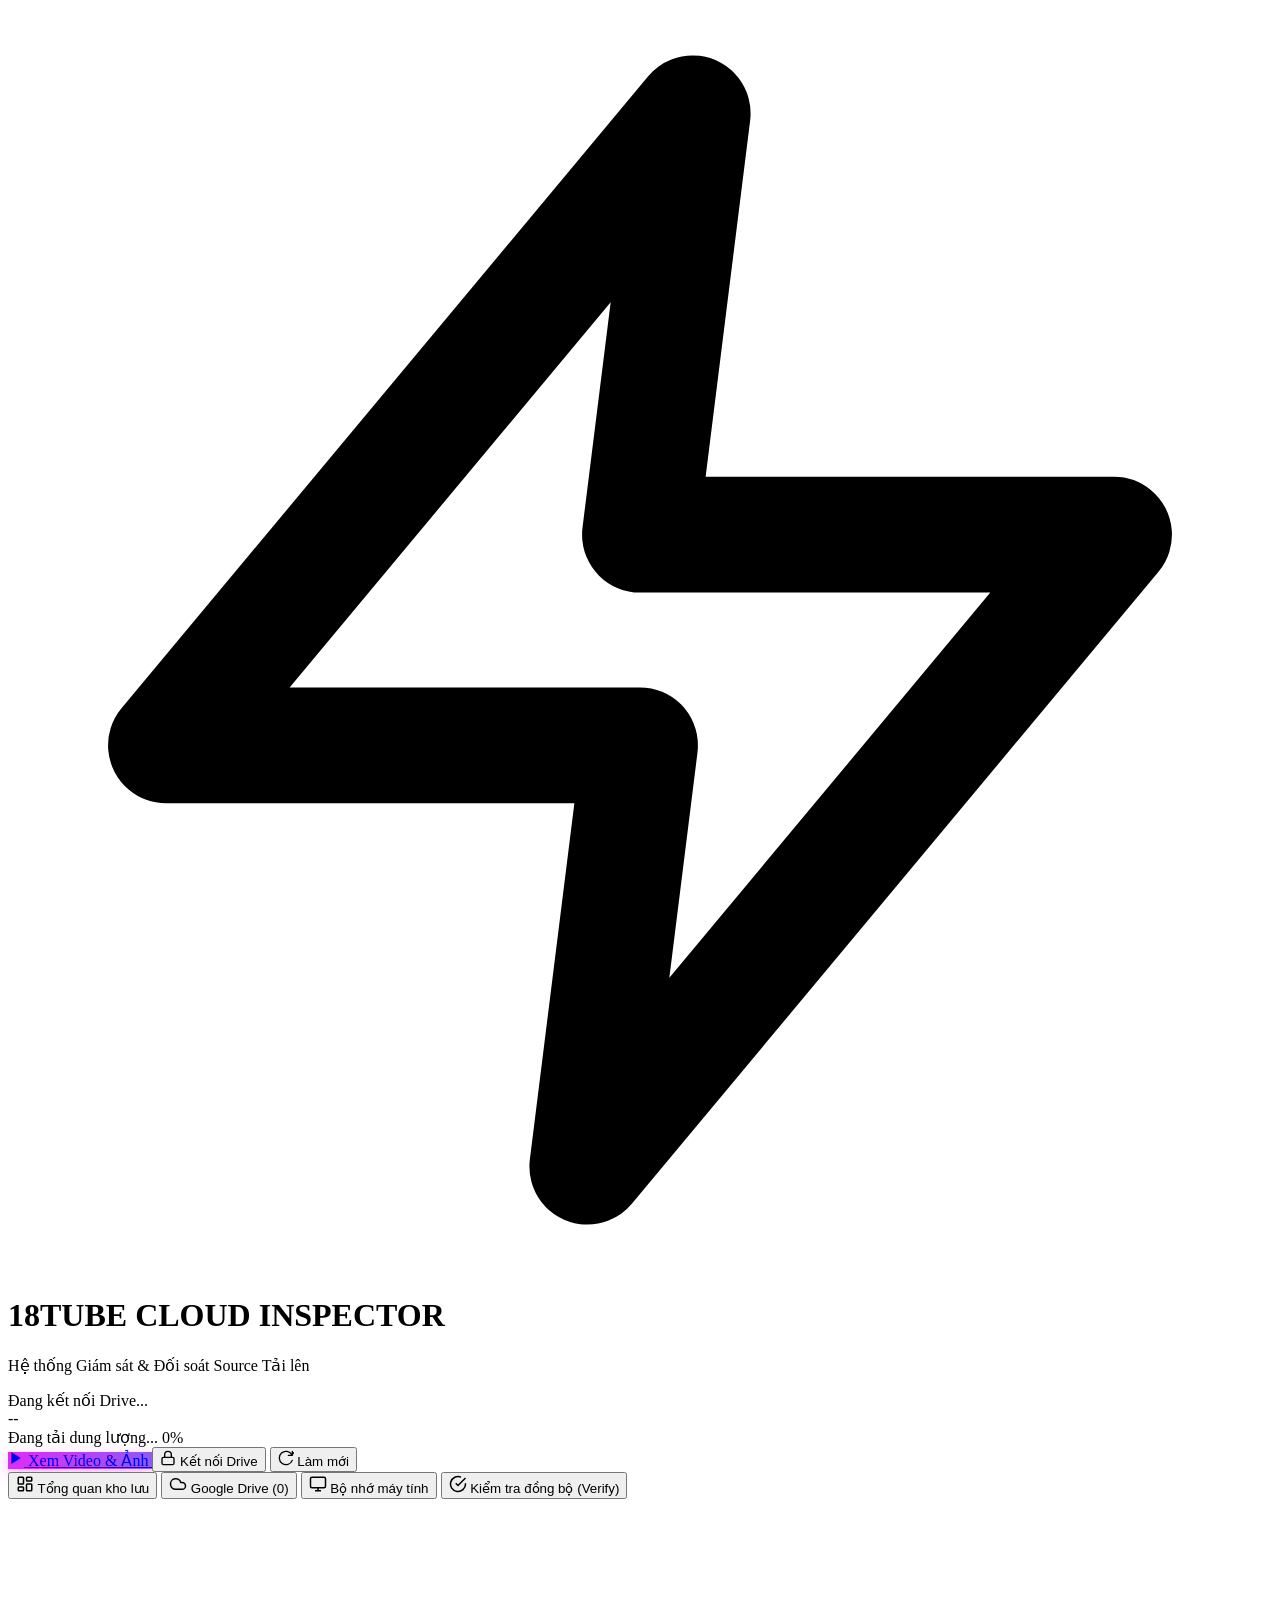
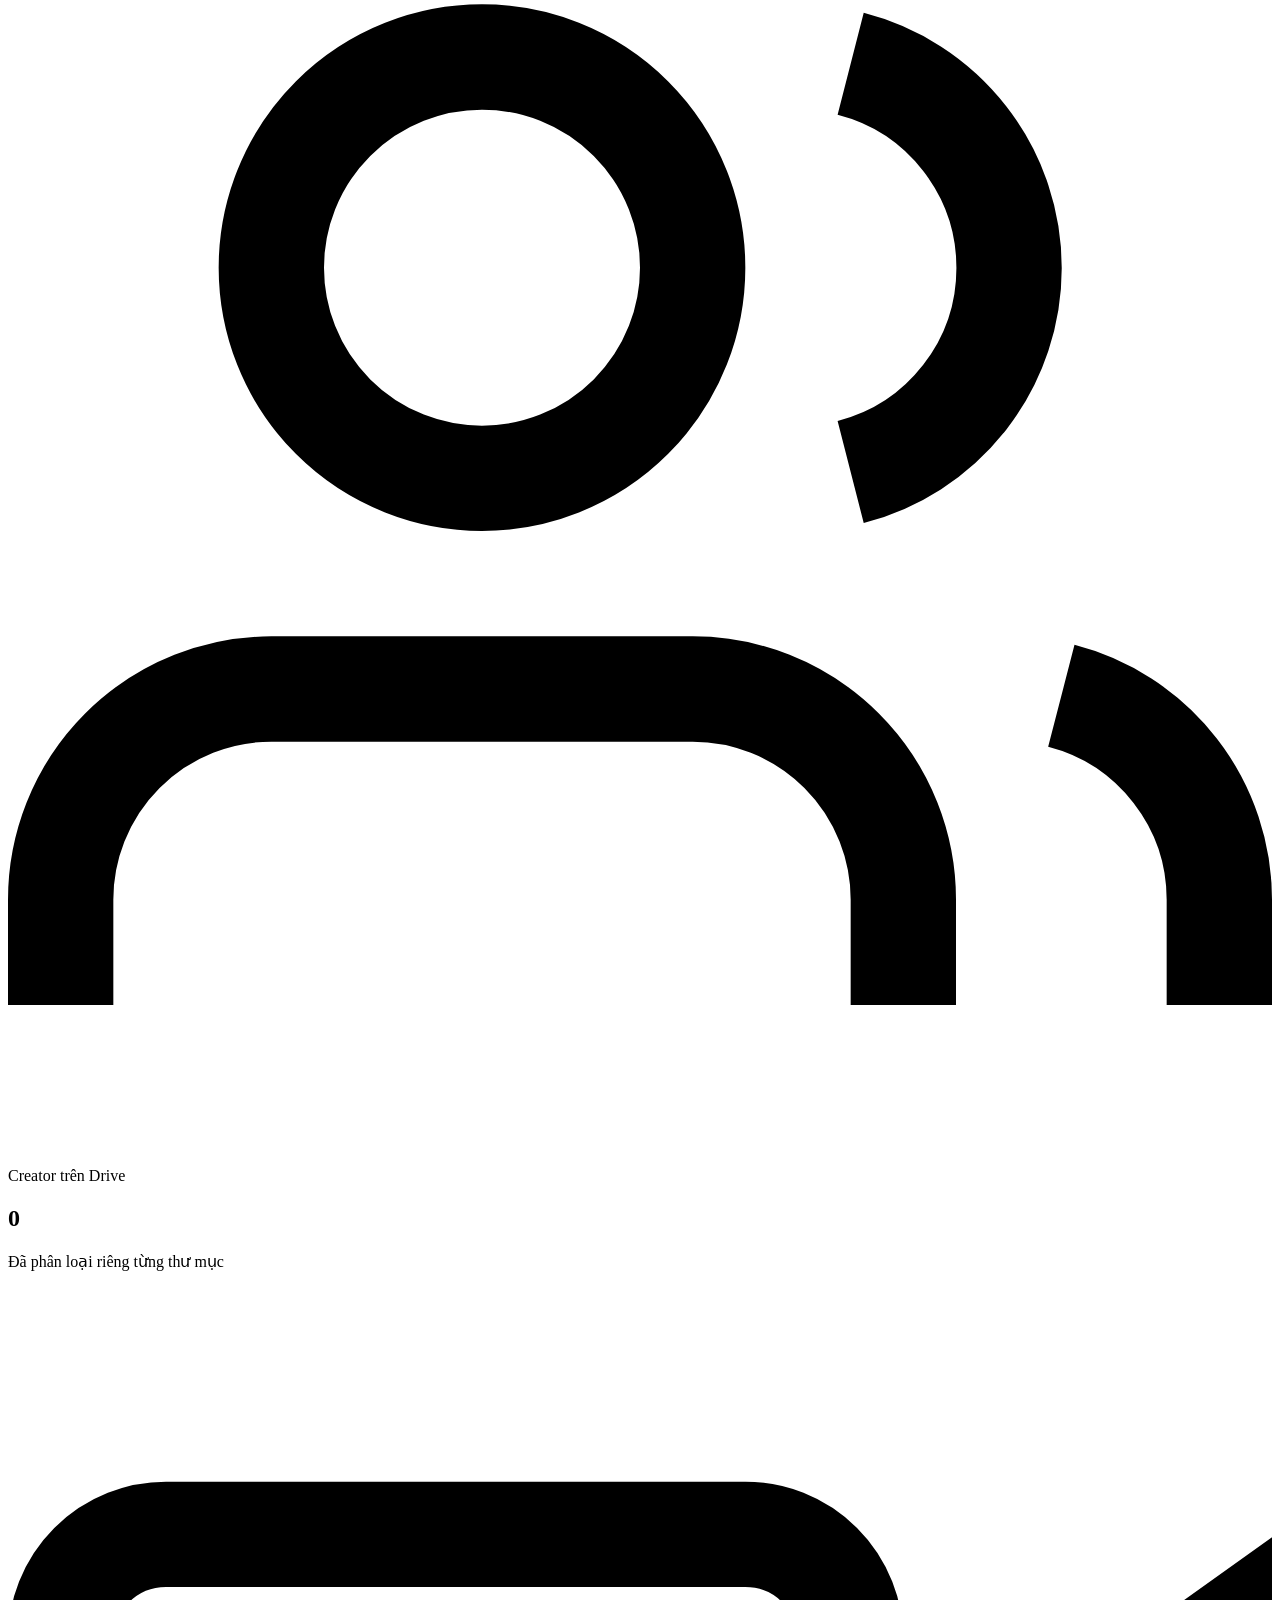
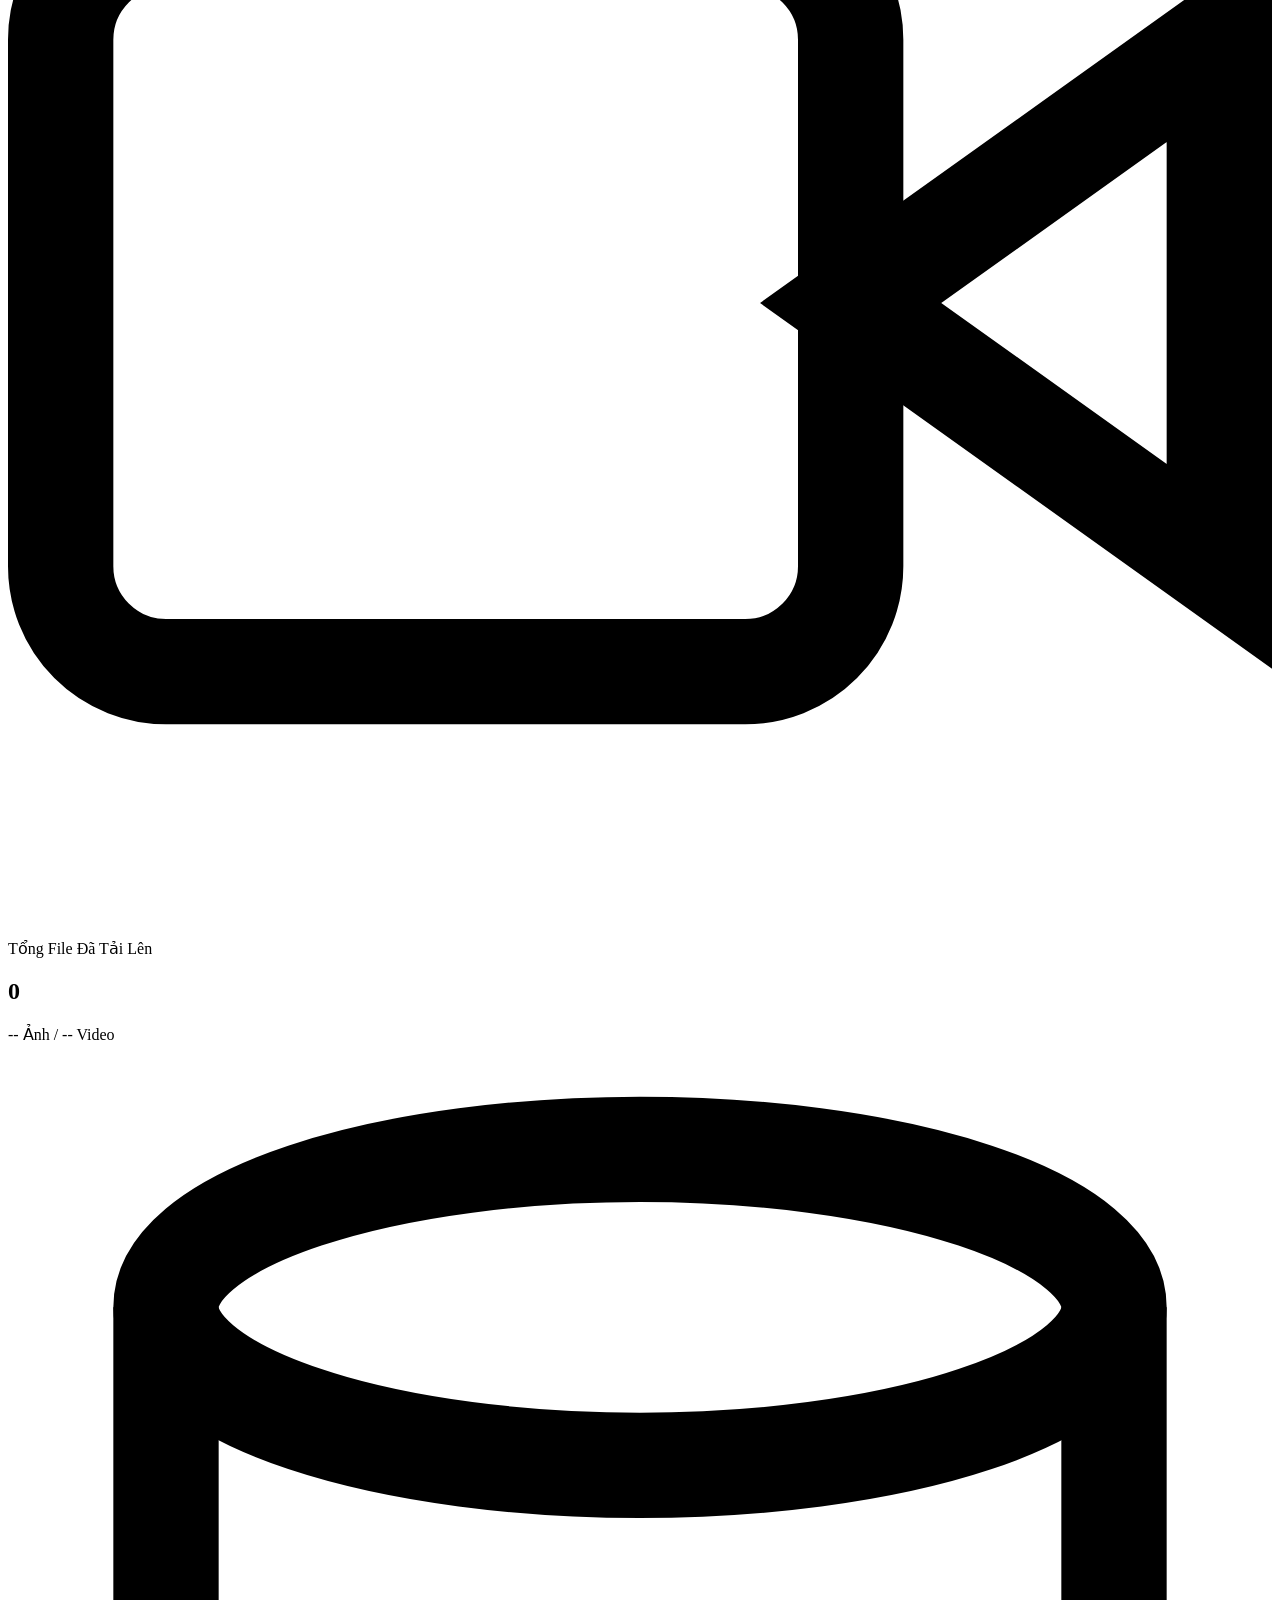
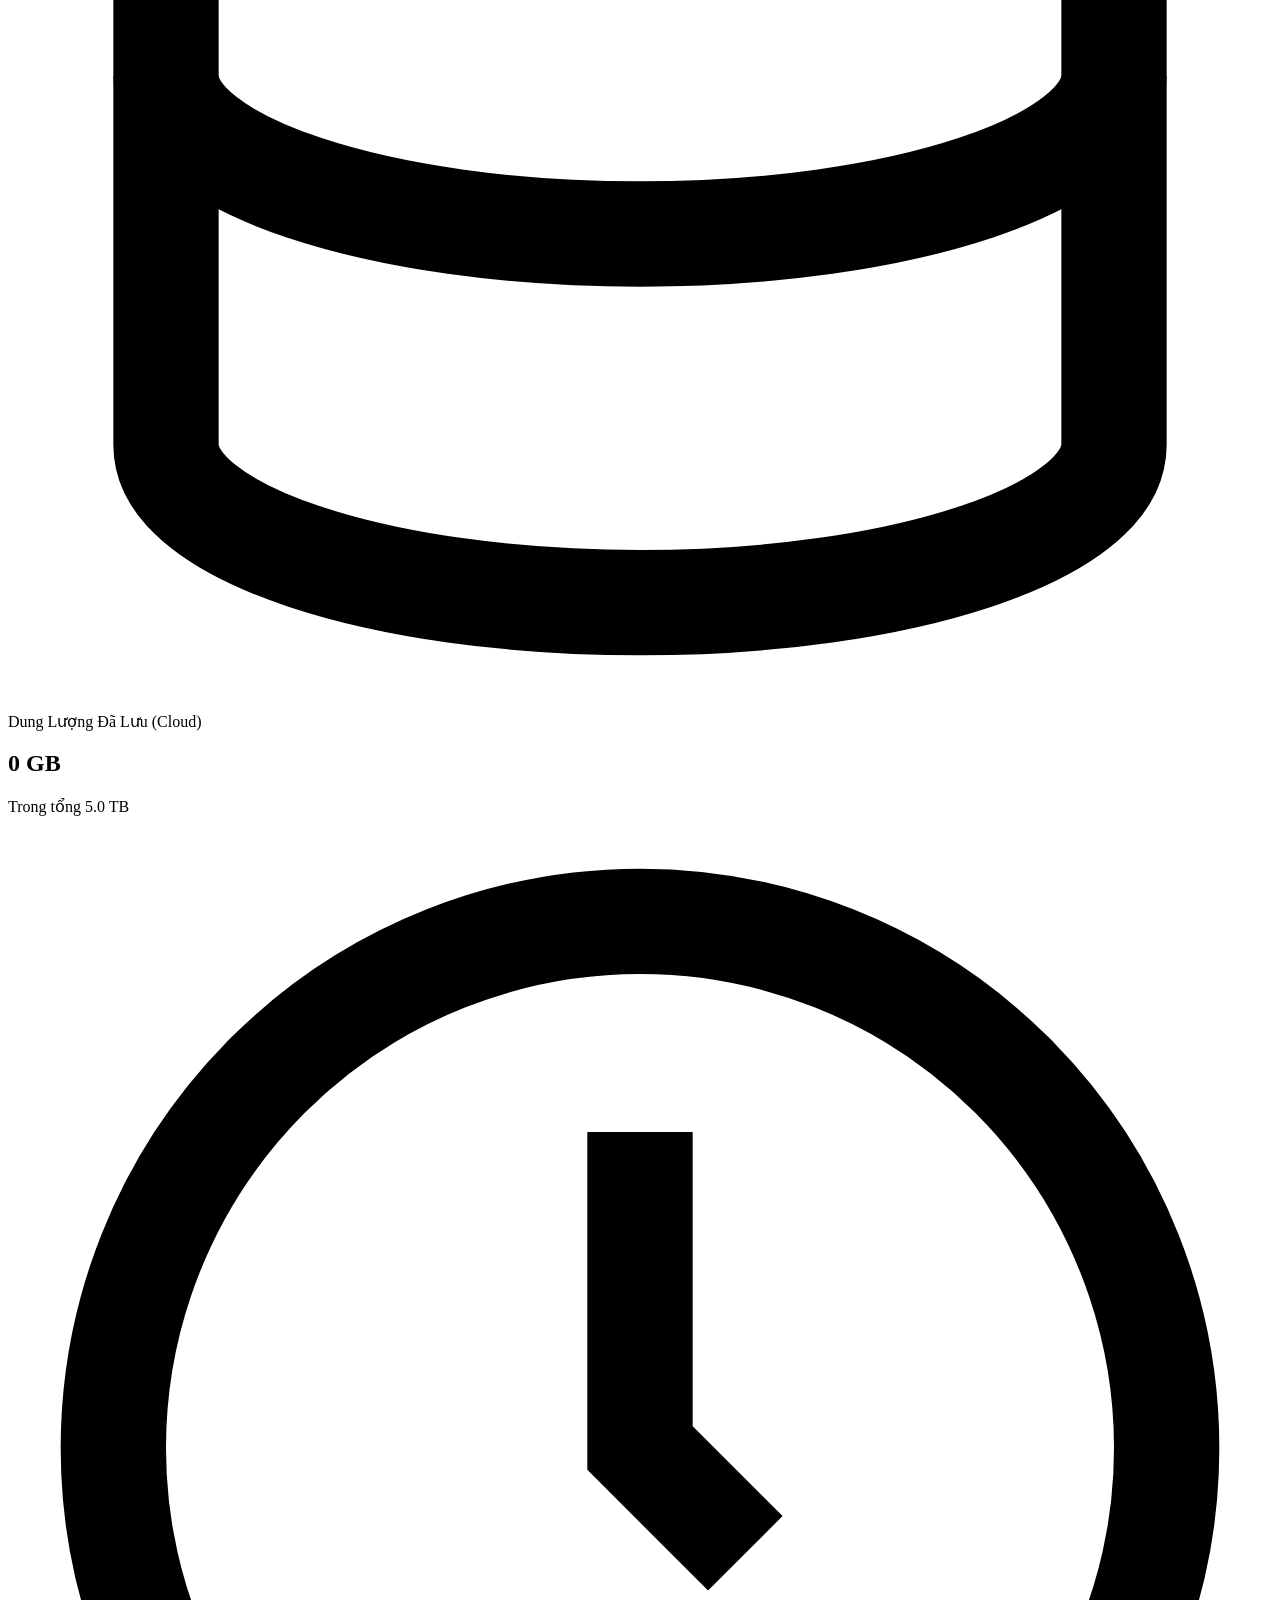
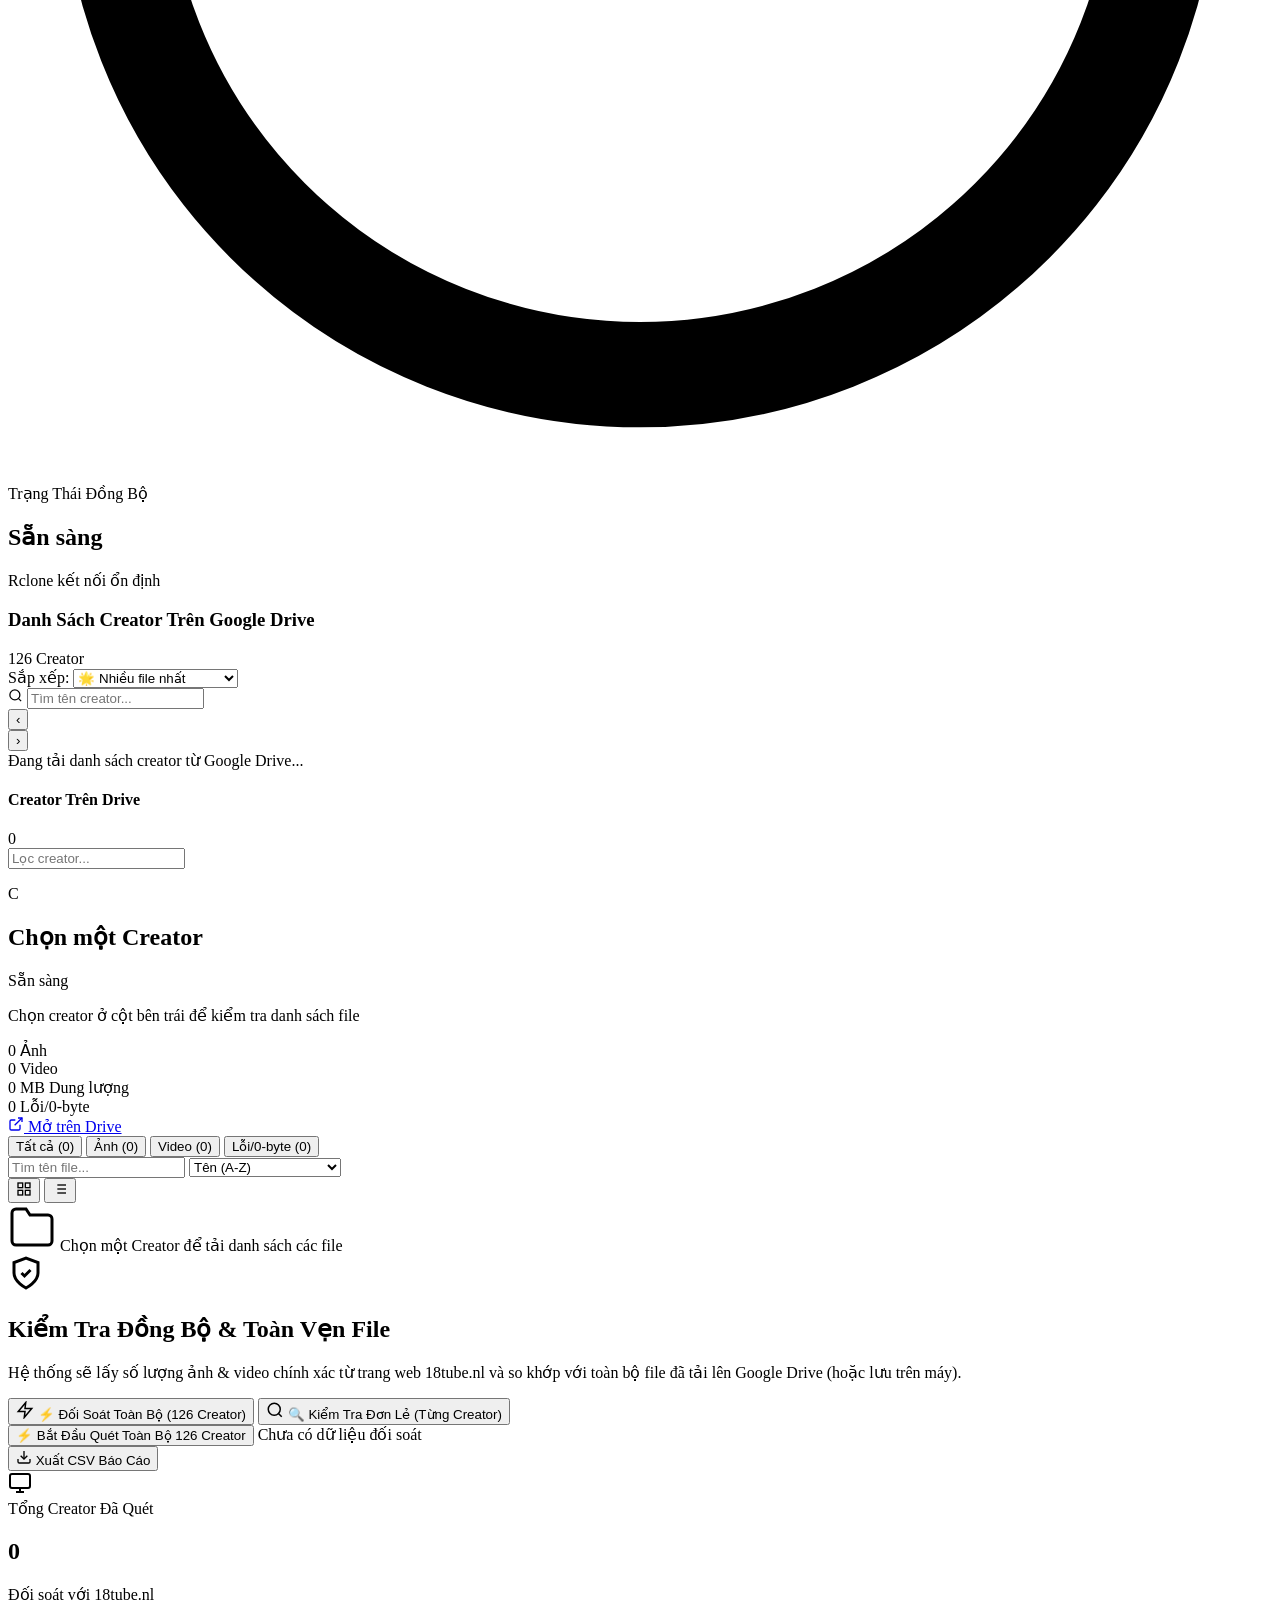
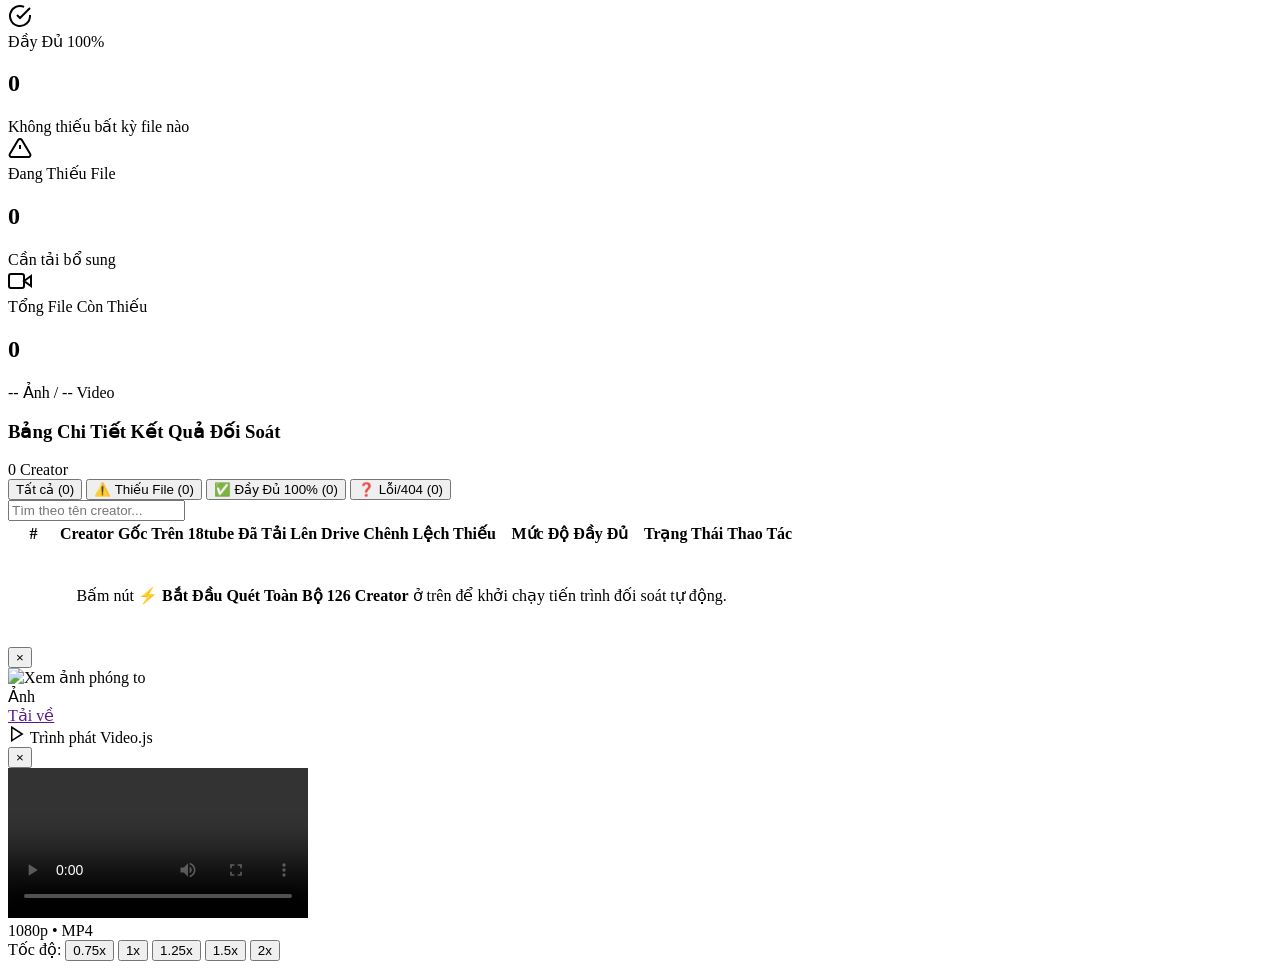
==== commit 0efb4db7: "feat(auth): add 1-click Google Drive setup modal & direct token API" ====
--- a/web/templates/index.html
+++ b/web/templates/index.html
@@ -67,6 +67,13 @@
                     </svg>
                     <span>Xem Video & Ảnh</span>
                 </a>
+                <button class="btn btn-secondary" id="btn-setup-drive" title="Kết nối tài khoản Google Drive bằng mã token">
+                    <svg viewBox="0 0 24 24" width="16" height="16" fill="none" stroke="currentColor" stroke-width="2">
+                        <rect x="3" y="11" width="18" height="11" rx="2" ry="2"></rect>
+                        <path d="M7 11V7a5 5 0 0 1 10 0v4"></path>
+                    </svg>
+                    <span>Kết nối Drive</span>
+                </button>
                 <button class="btn btn-secondary" id="btn-refresh-all" title="Làm mới toàn bộ dữ liệu từ Google Drive">
                     <svg viewBox="0 0 24 24" width="16" height="16" fill="none" stroke="currentColor" stroke-width="2"
                         stroke-linecap="round" stroke-linejoin="round">
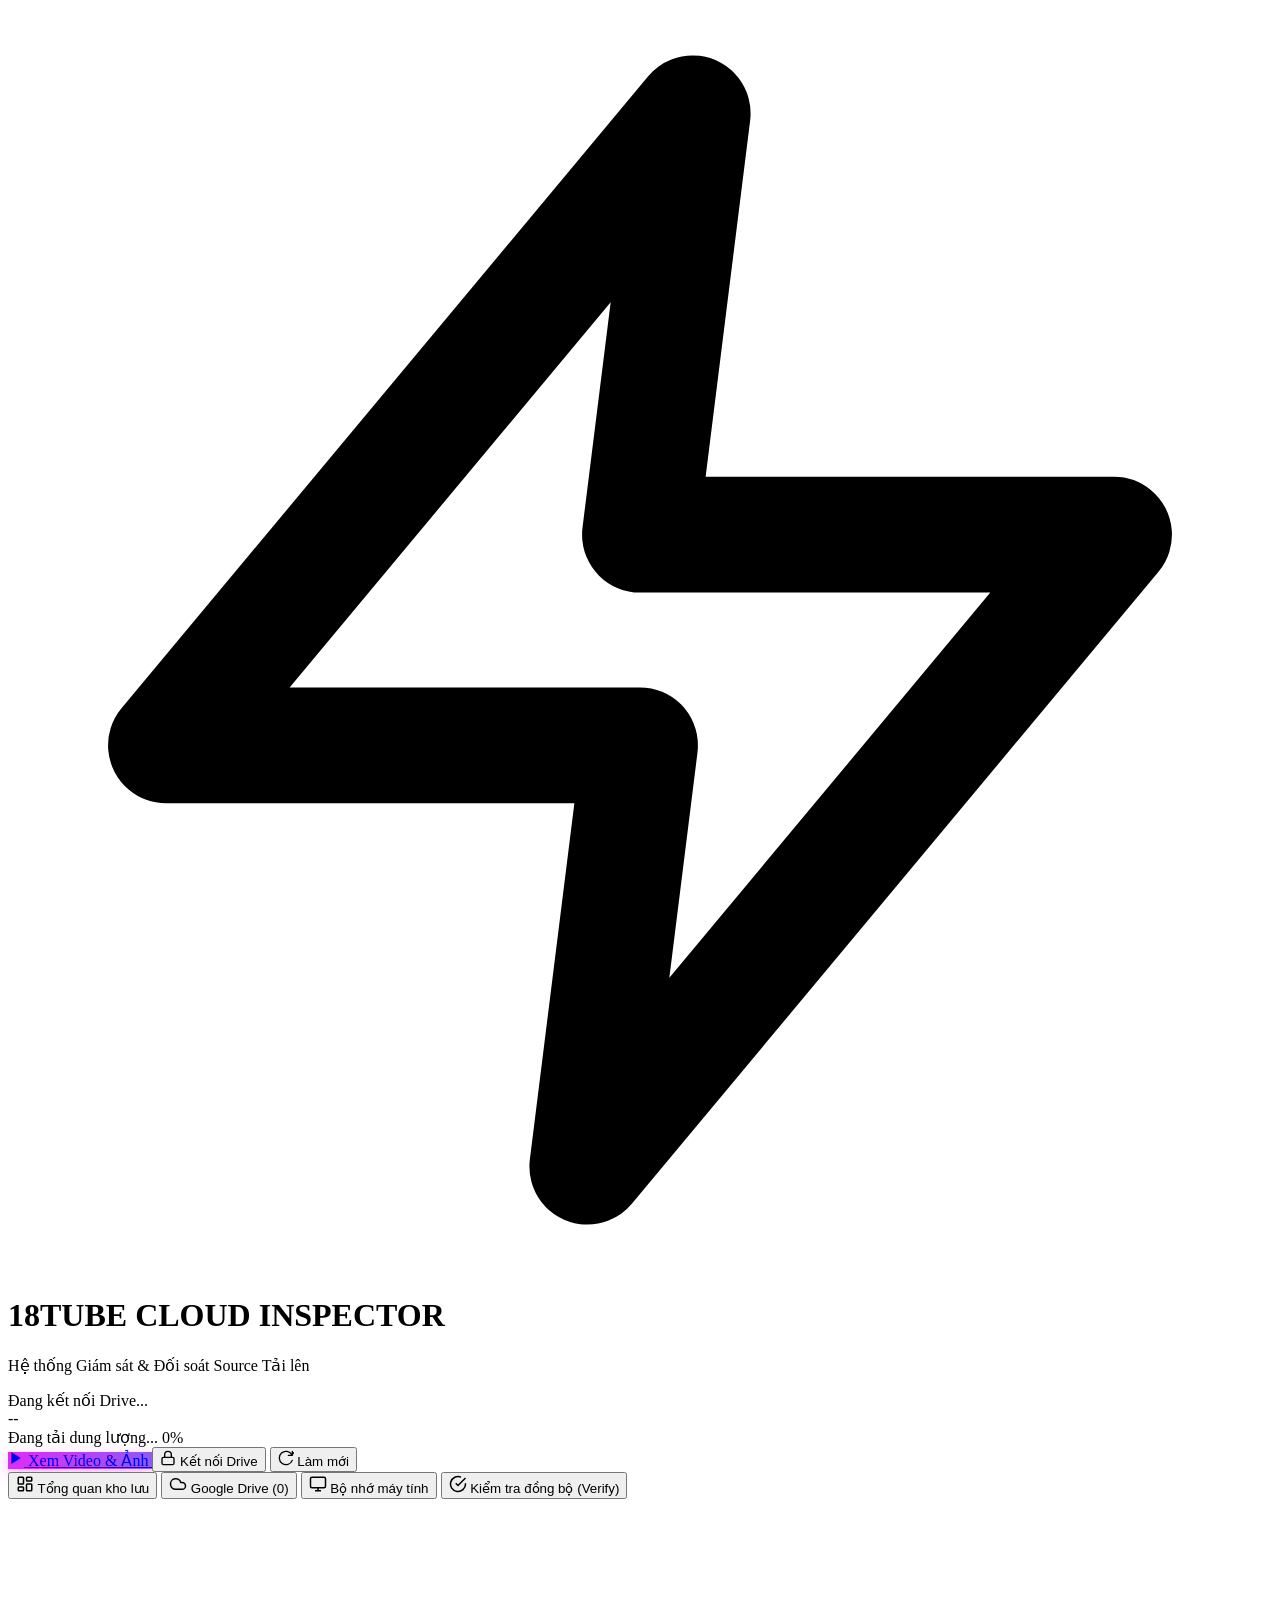
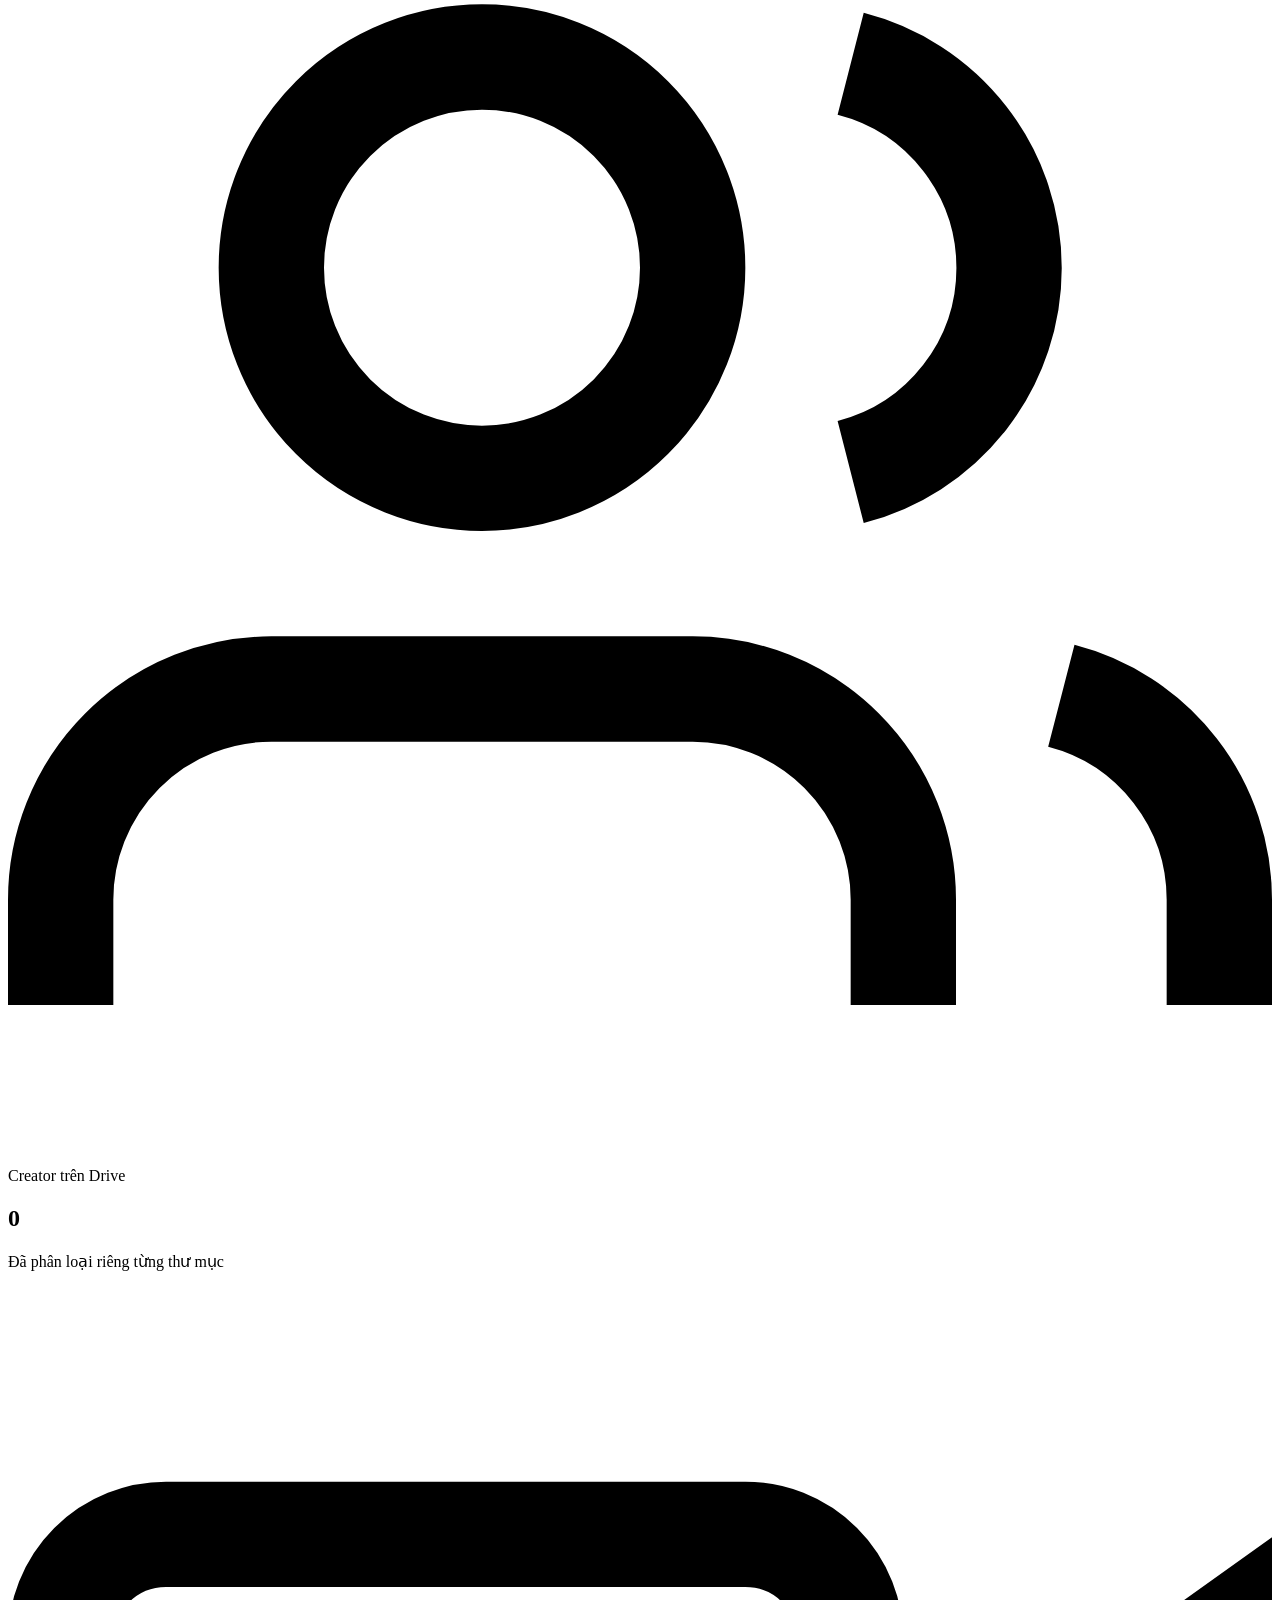
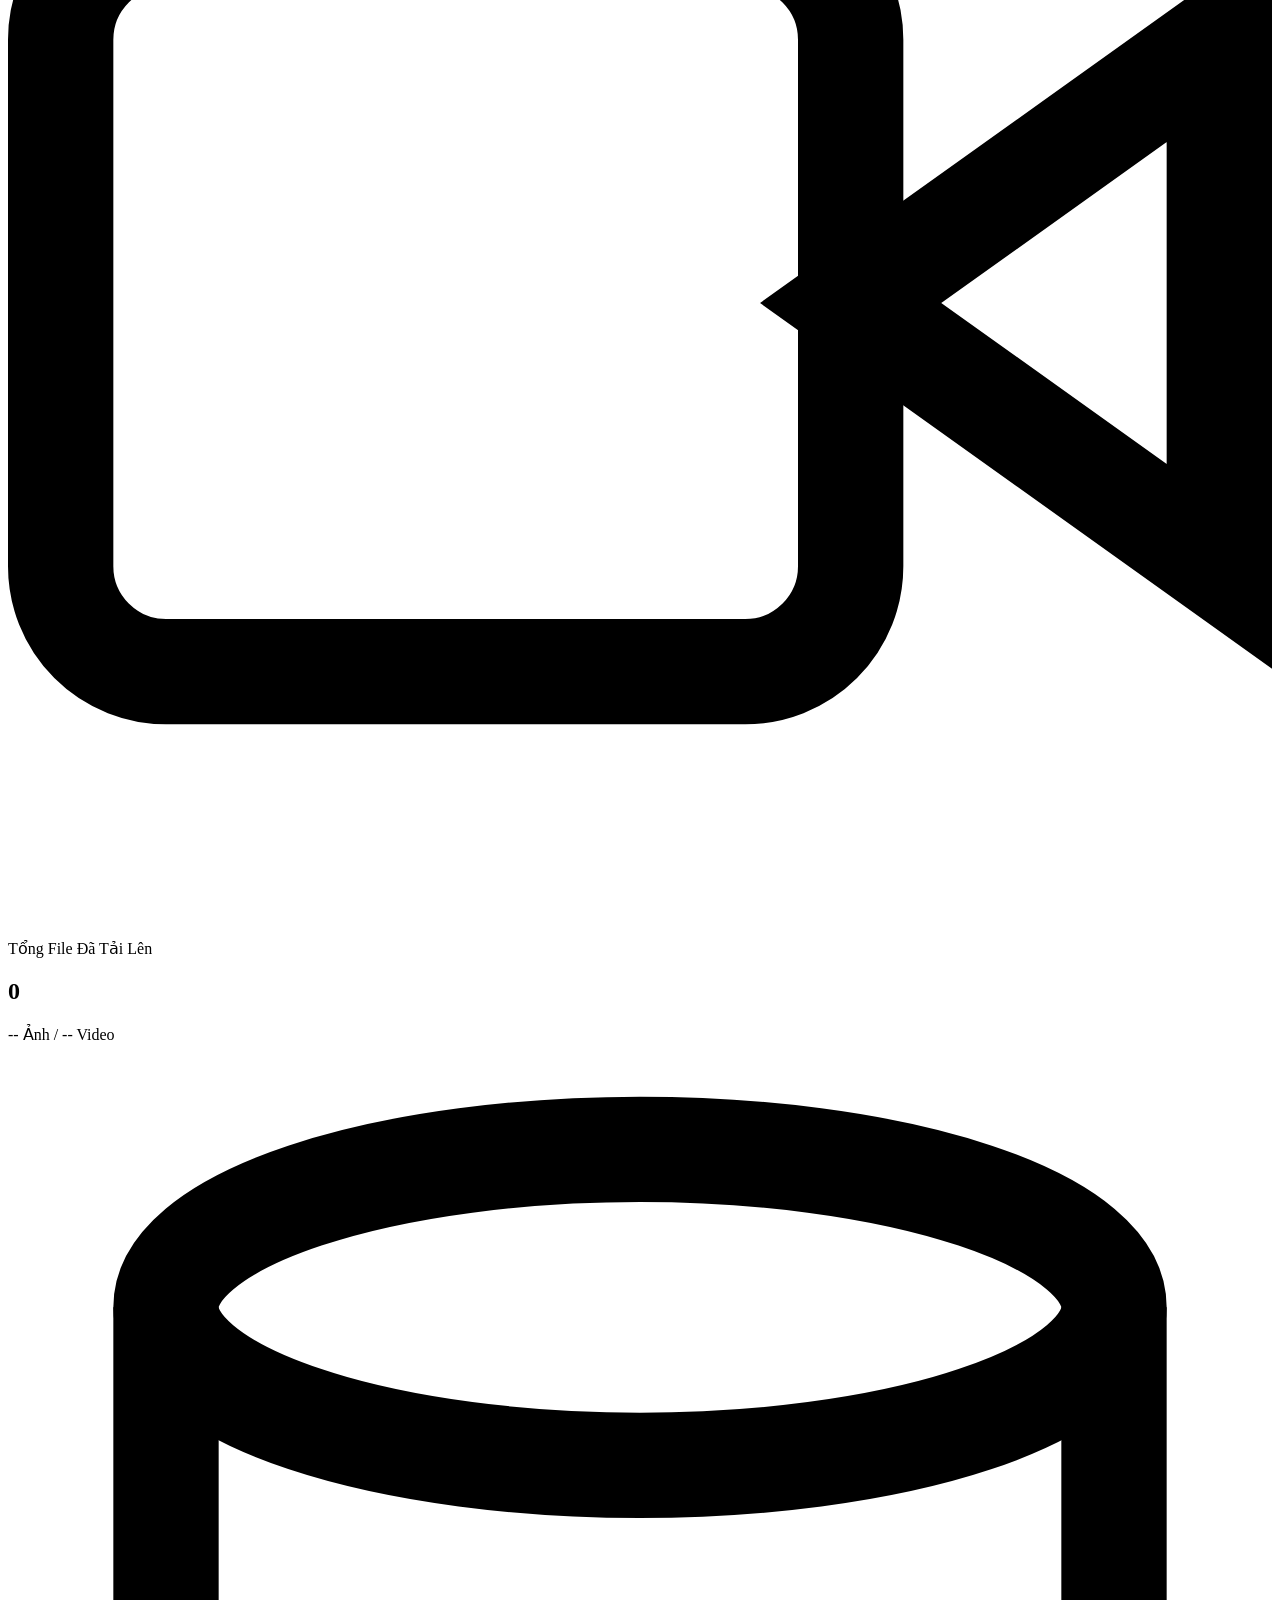
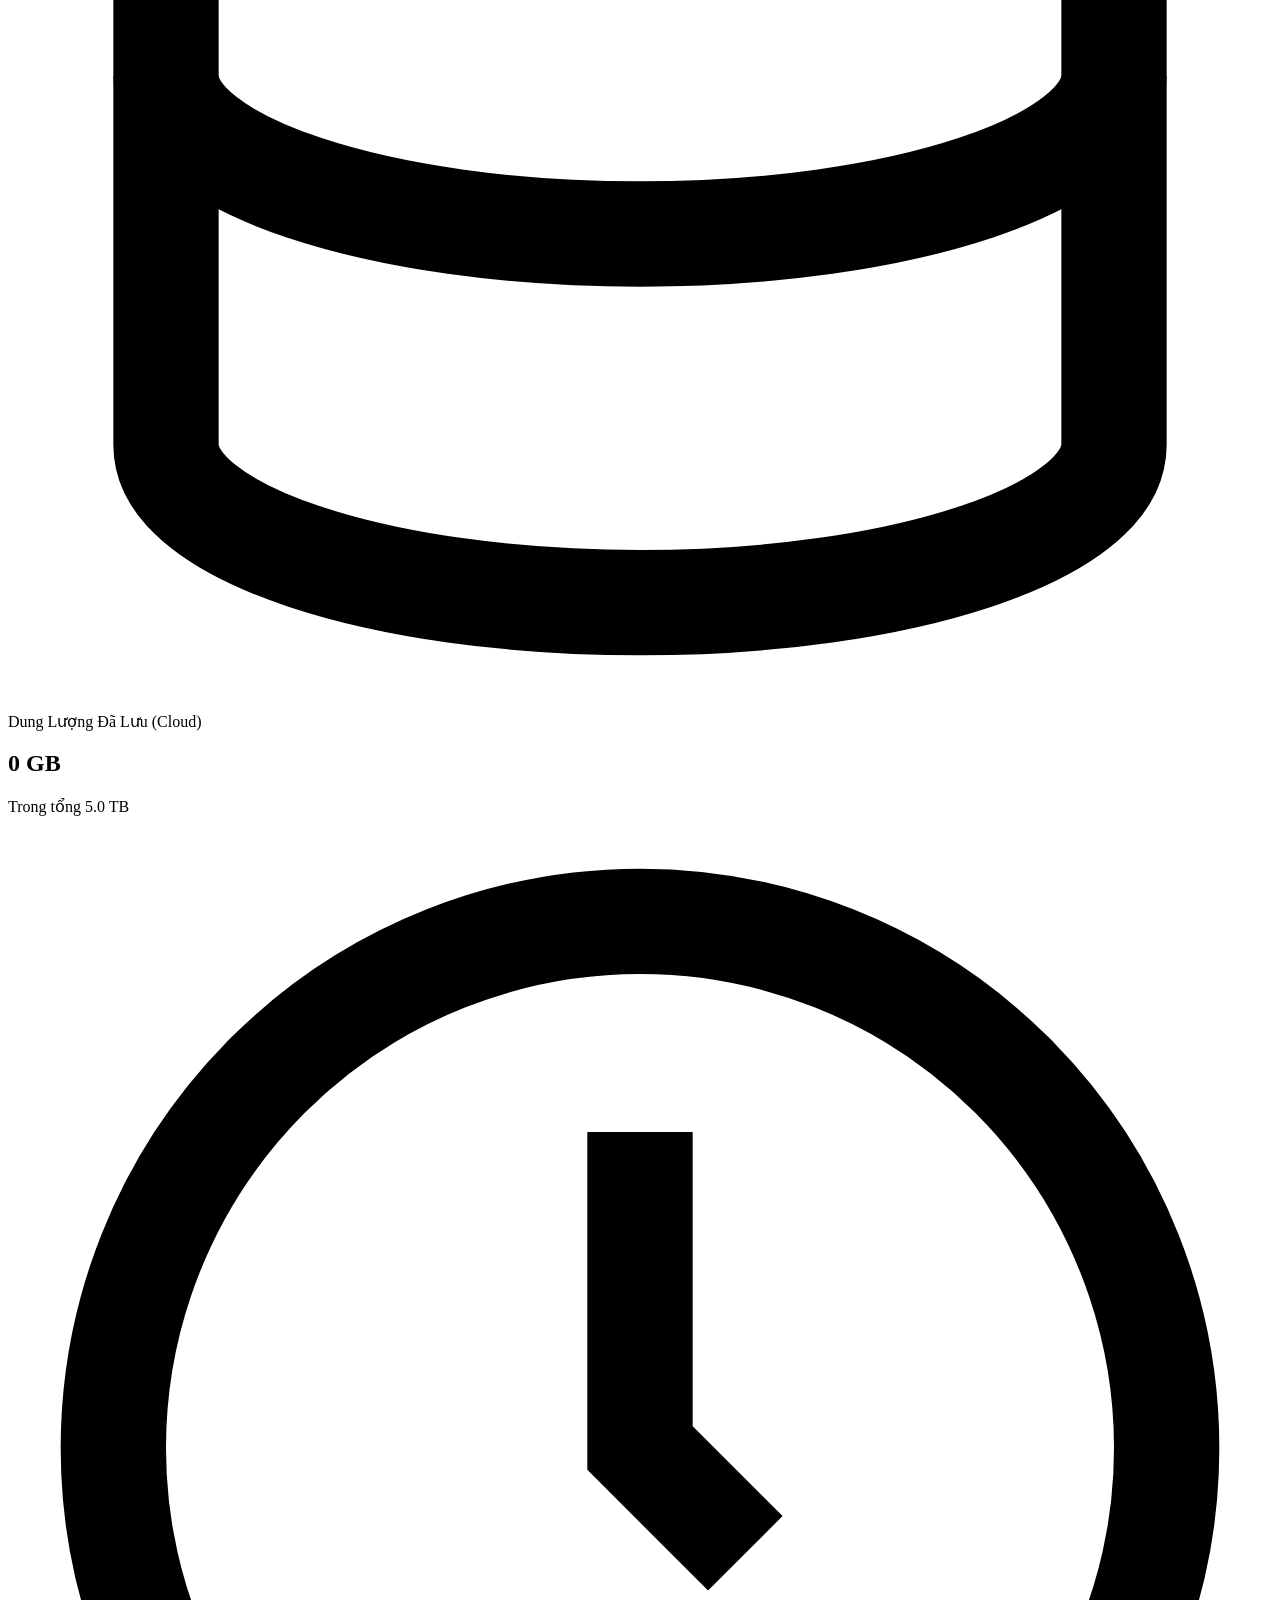
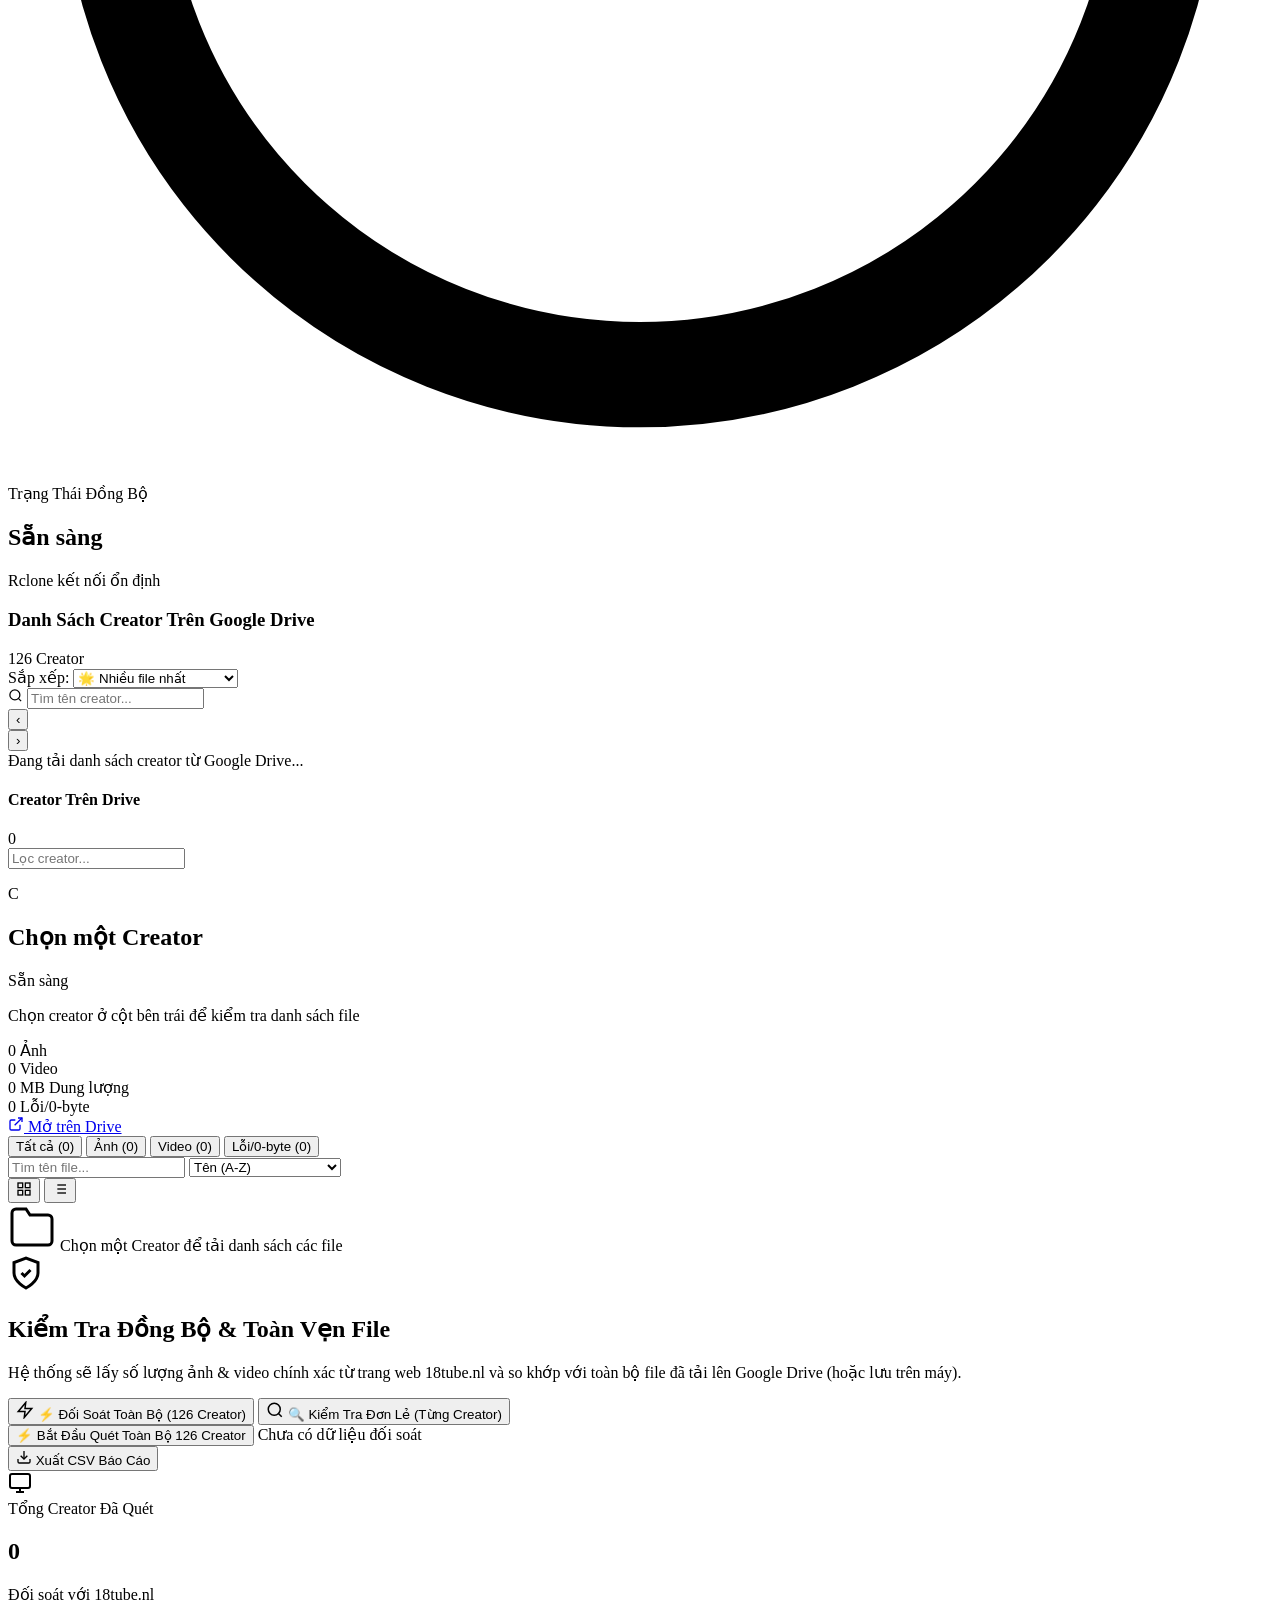
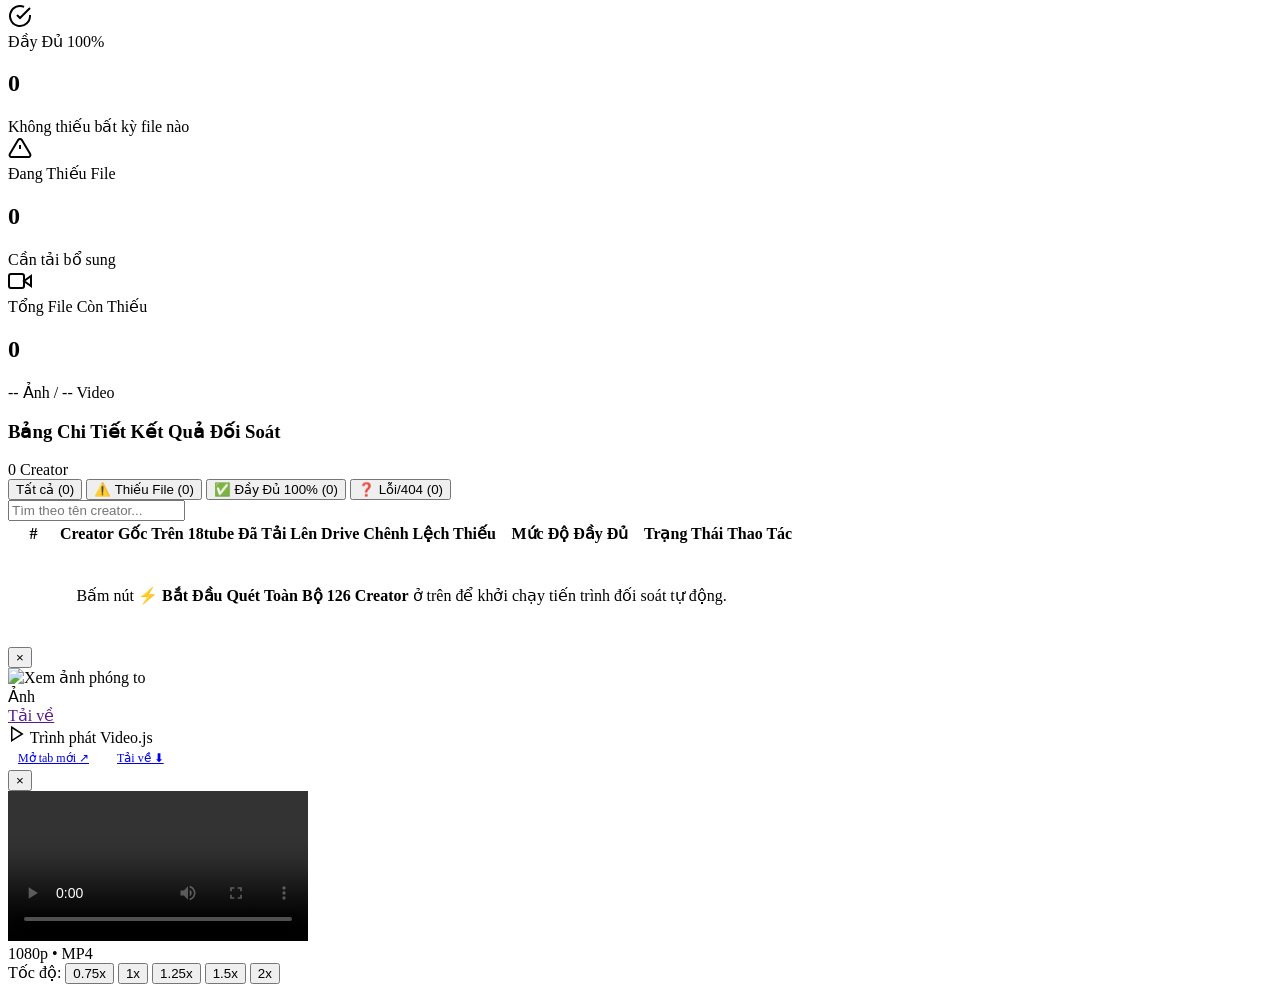
==== commit 6694c038: "fix(media): optimize drive recursive scan depth and add video modal open/download fallback actions" ====
--- a/web/templates/index.html
+++ b/web/templates/index.html
@@ -838,6 +838,10 @@
                     </svg>
                     <span id="video-modal-title">Trình phát Video.js</span>
                 </div>
+                <div class="video-modal-actions" style="display: flex; gap: 8px; align-items: center; margin-left: auto; margin-right: 14px;">
+                    <a id="video-modal-external" href="#" target="_blank" class="btn btn-secondary btn-sm" style="padding: 4px 10px; font-size: 12px;" title="Mở video trong tab mới">Mở tab mới ↗</a>
+                    <a id="video-modal-download" href="#" download class="btn btn-primary btn-sm" style="padding: 4px 10px; font-size: 12px;" title="Tải video về máy">Tải về ⬇</a>
+                </div>
                 <button class="modal-close-btn" id="video-close">&times;</button>
             </div>
             <div class="video-player-wrapper">
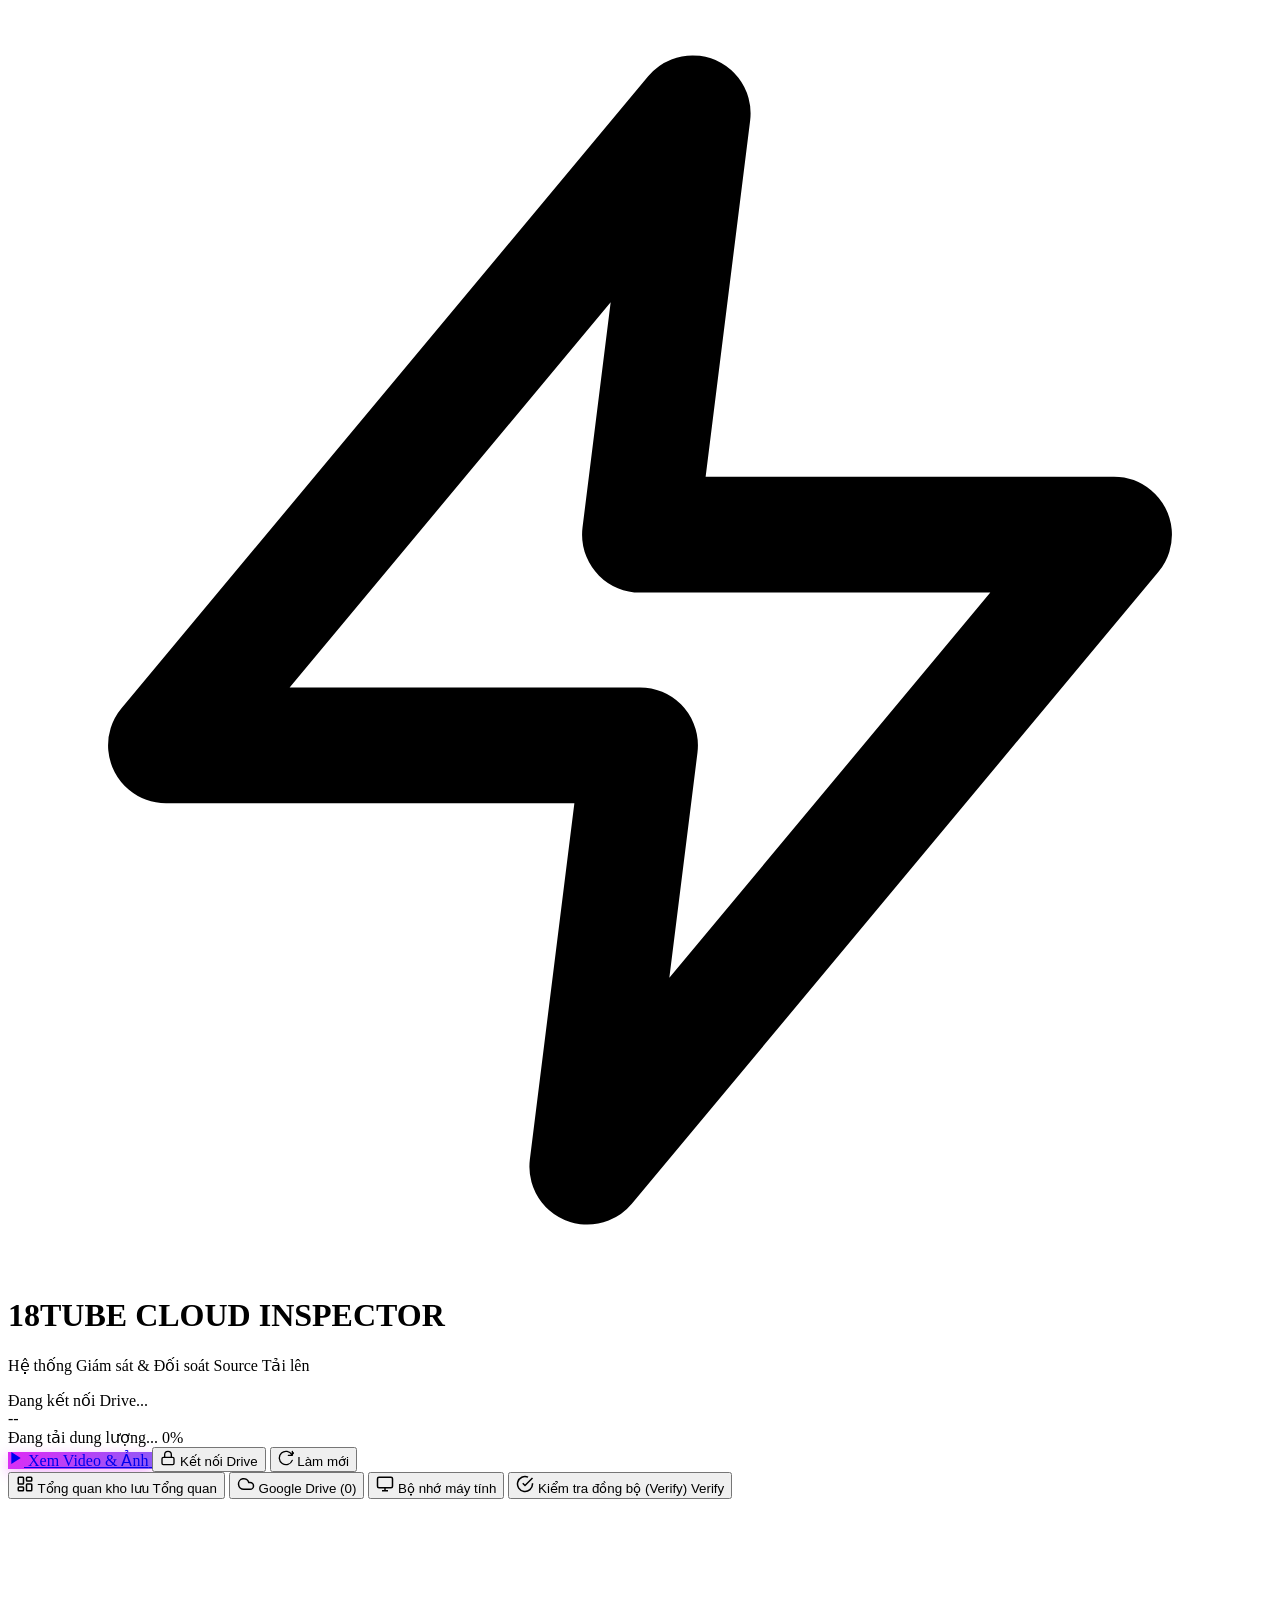
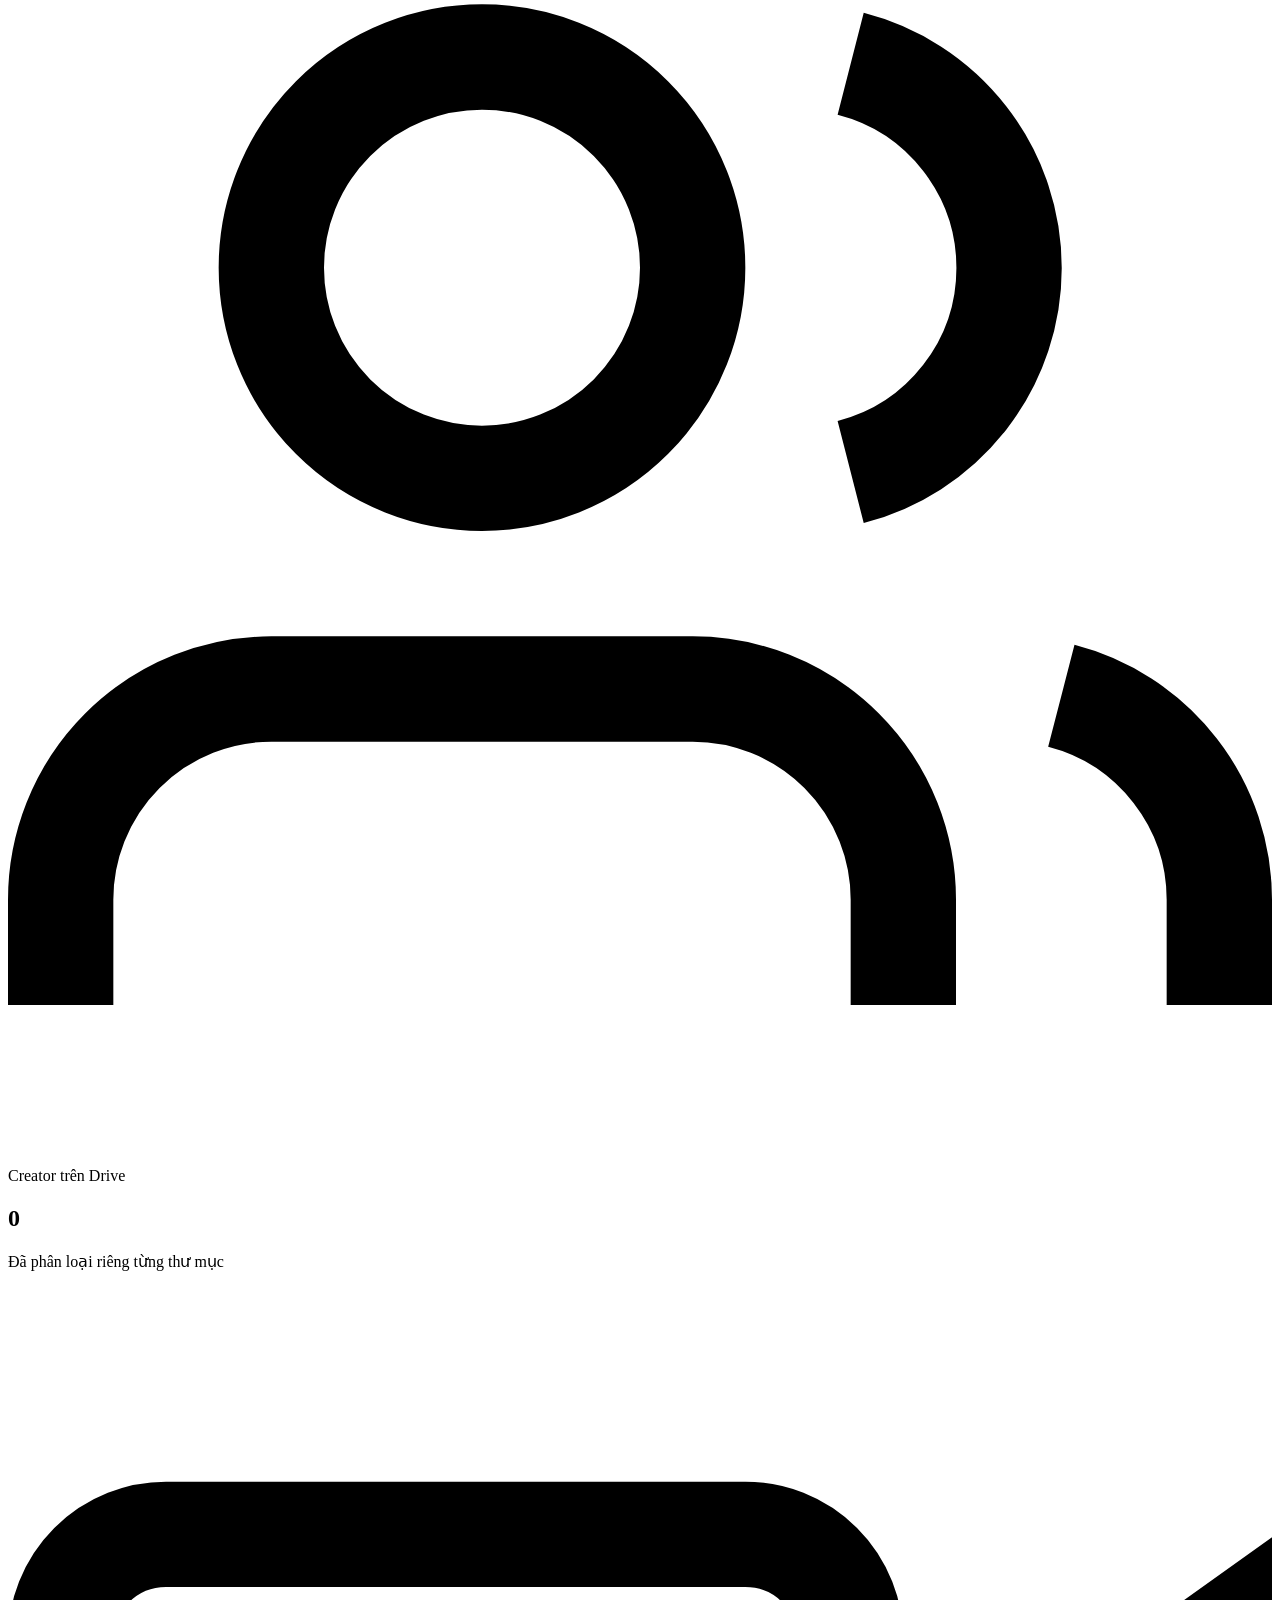
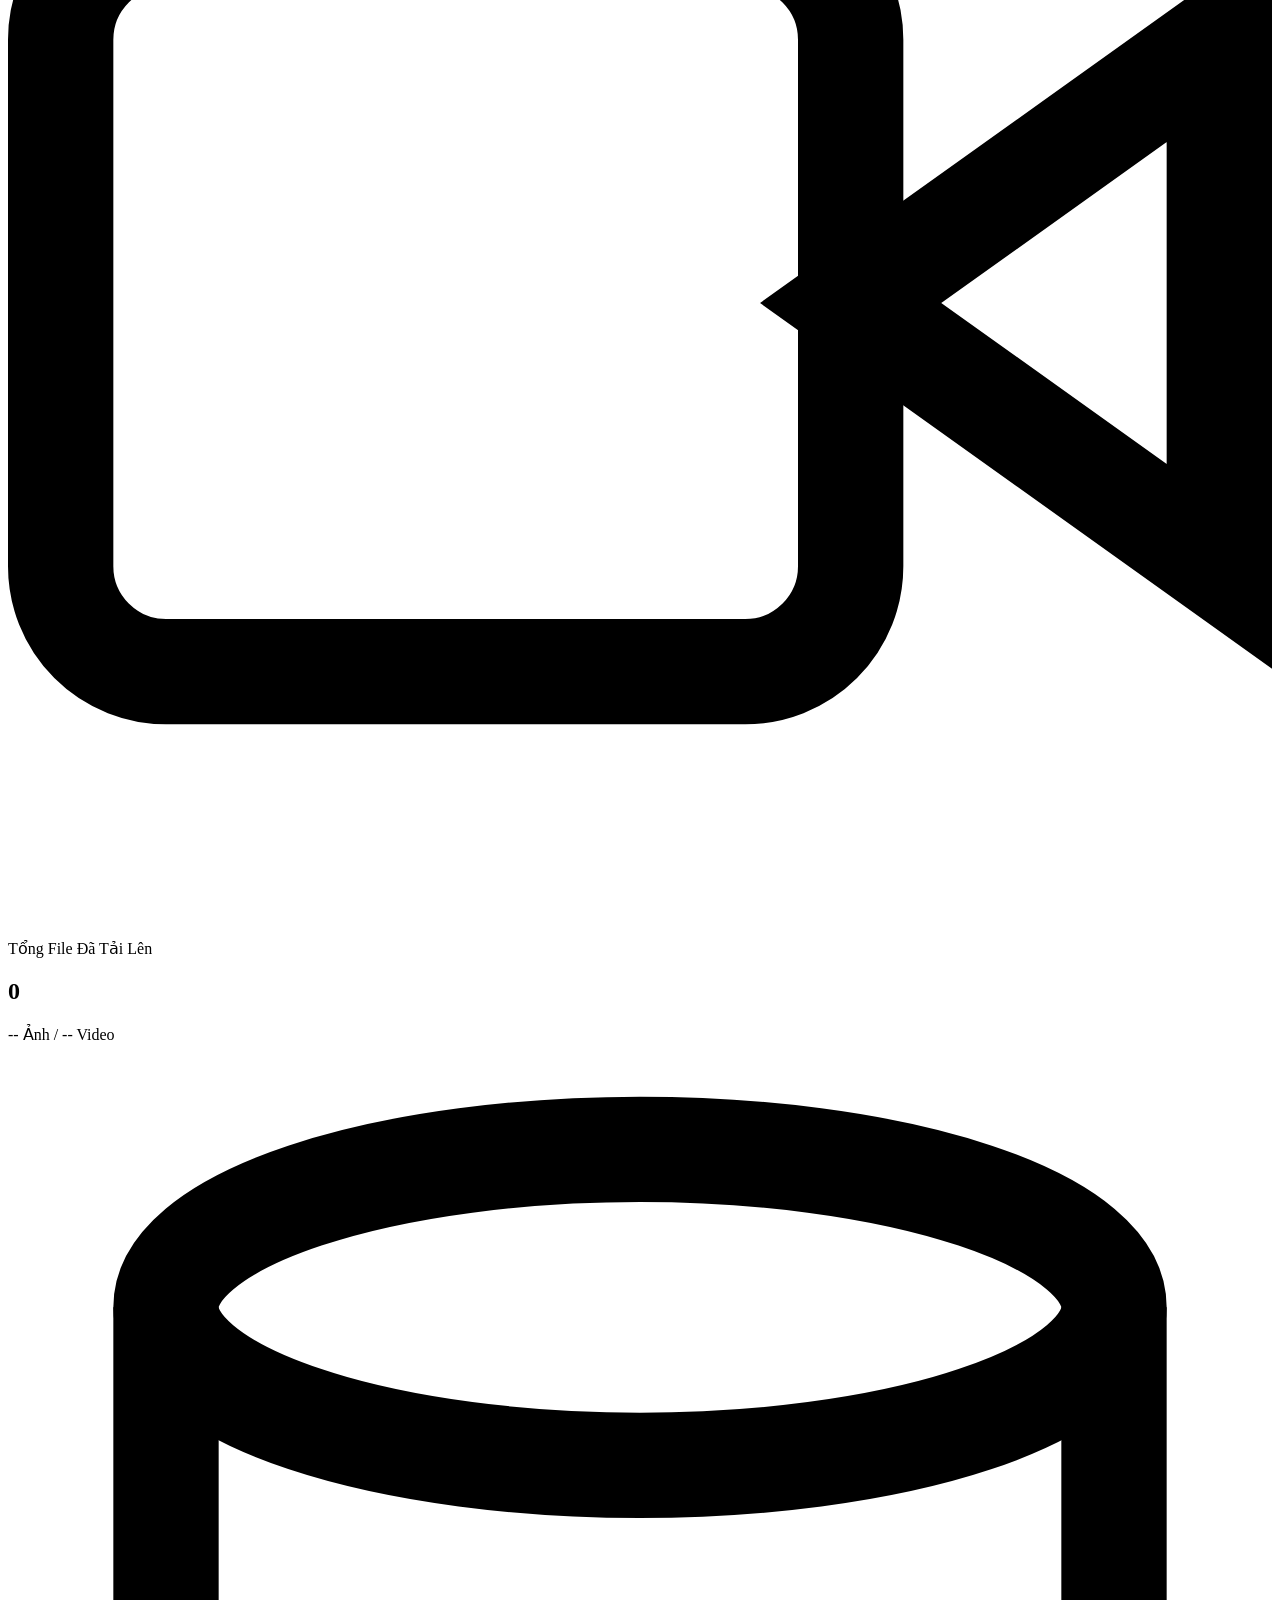
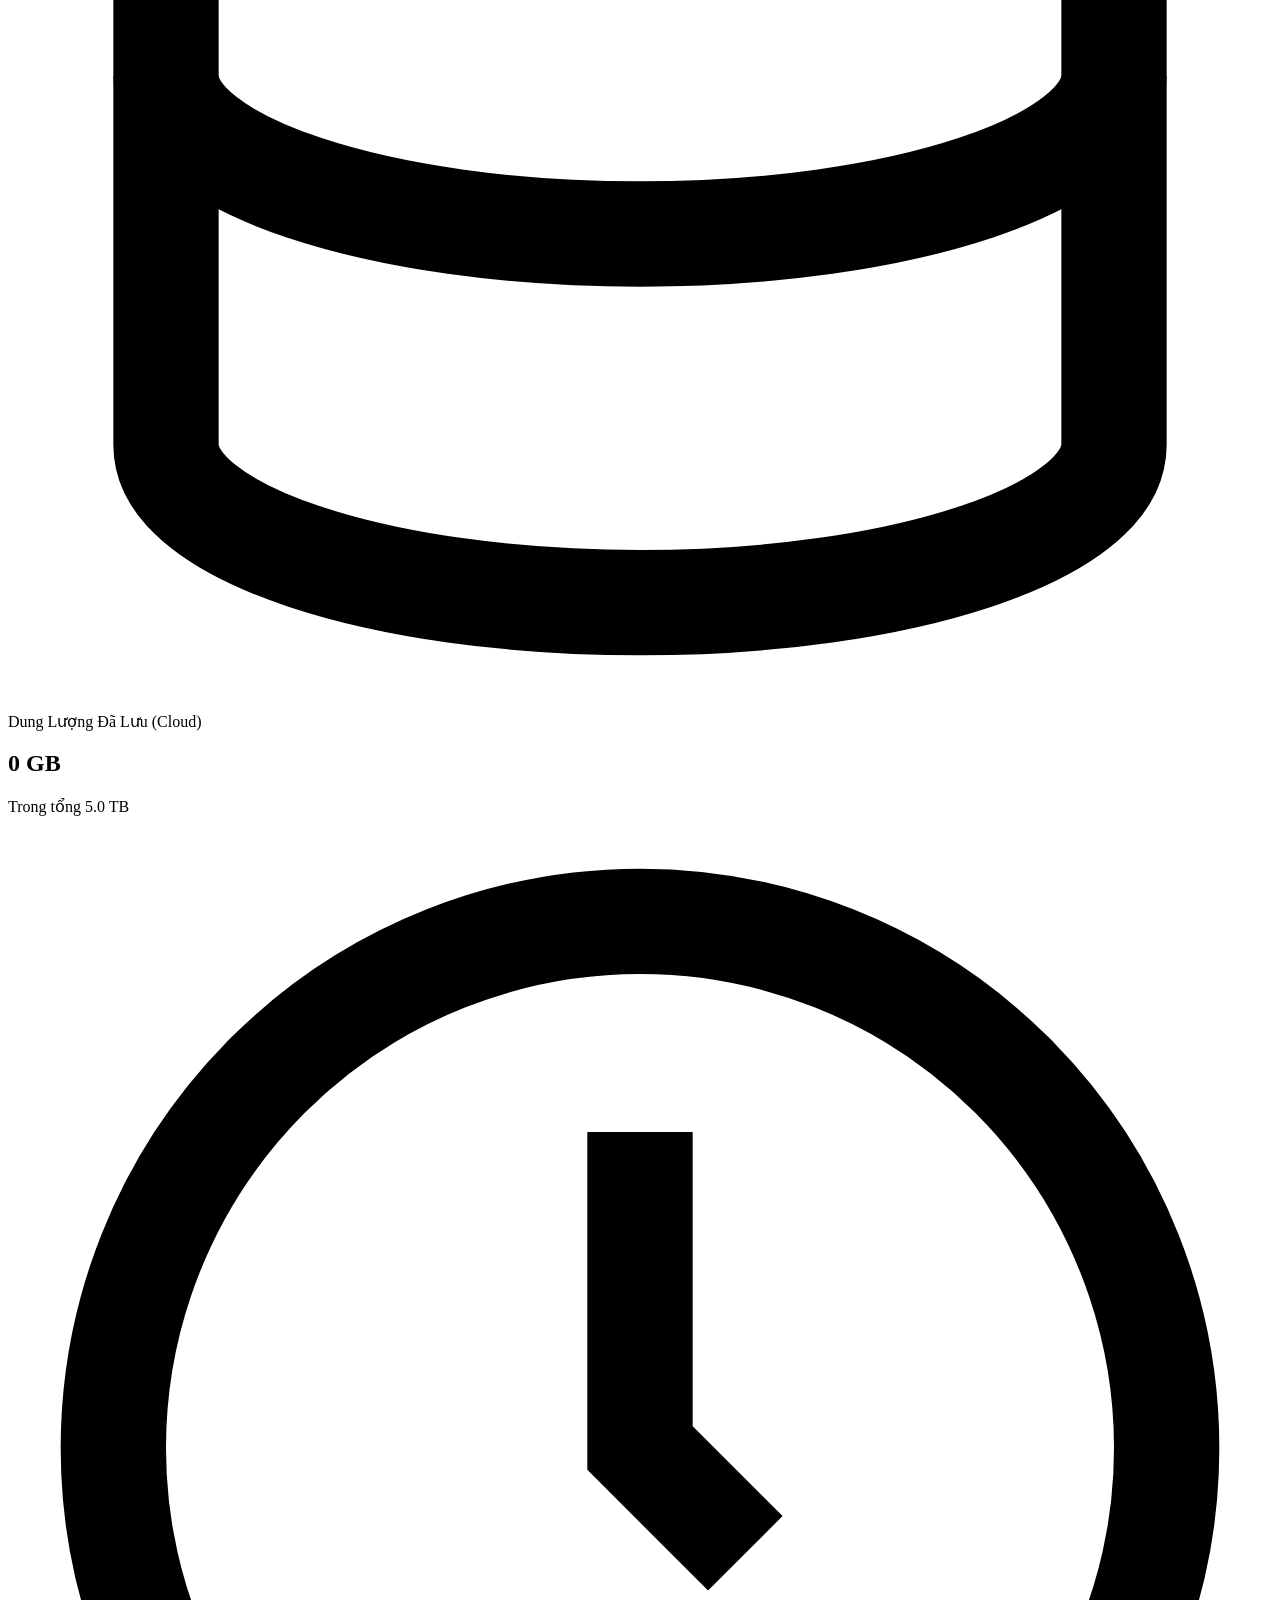
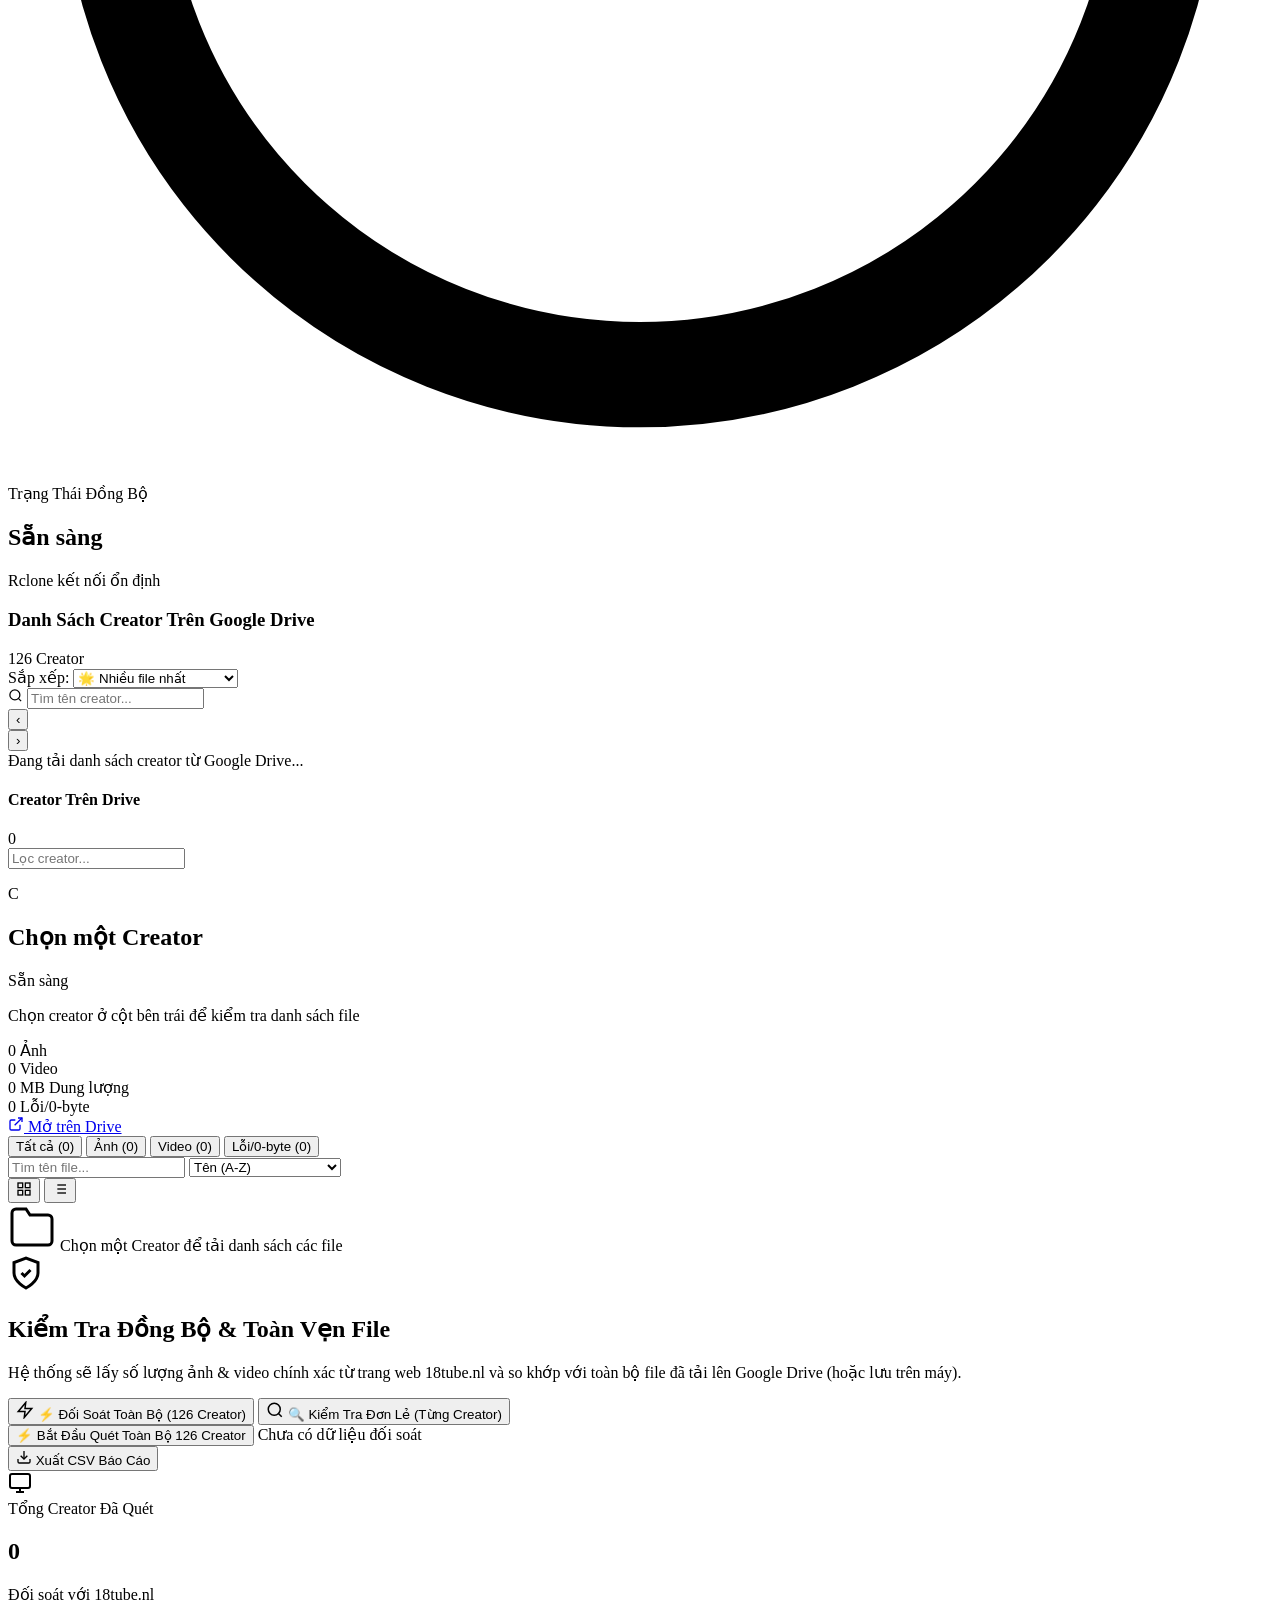
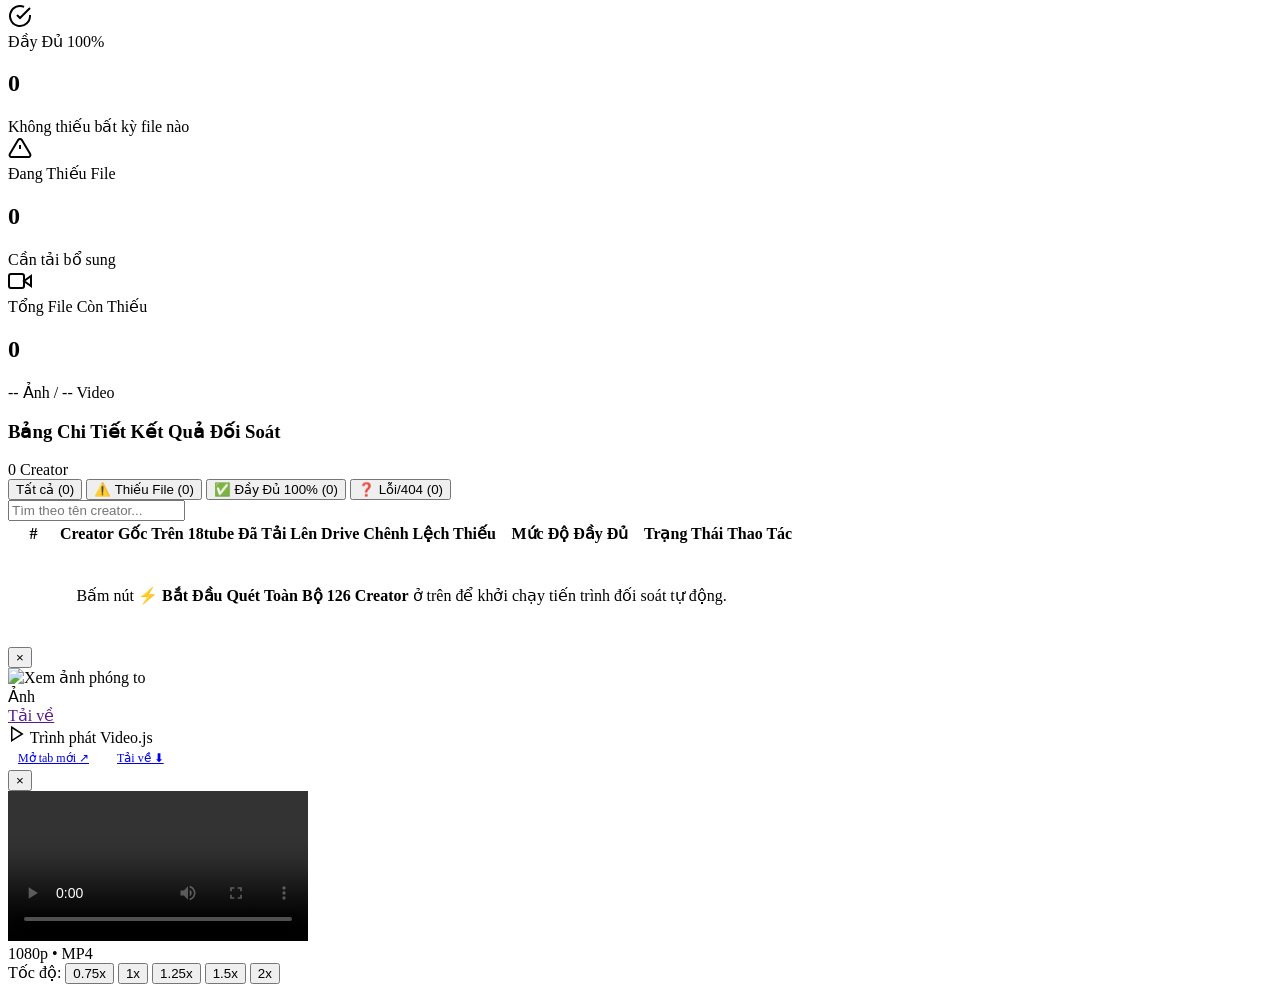
==== commit 28253007: "fix: responsive mobile UI/UX improvements - Add section-actions vertical stacking on mobile (sort + " ====
--- a/web/templates/index.html
+++ b/web/templates/index.html
@@ -15,7 +15,7 @@
         rel="stylesheet">
     <!-- Video.js CSS -->
     <link href="https://vjs.zencdn.net/8.10.0/video-js.css" rel="stylesheet">
-    <link rel="stylesheet" href="/static/style.css?v=8">
+    <link rel="stylesheet" href="/static/style.css?v=11">
 </head>
 
 <body>
@@ -104,7 +104,8 @@
                         <rect x="14" y="12" width="7" height="9" rx="1"></rect>
                         <rect x="3" y="16" width="7" height="5" rx="1"></rect>
                     </svg>
-                    <span>Tổng quan kho lưu</span>
+                    <span class="tab-label-full">Tổng quan kho lưu</span>
+                    <span class="tab-label-short">Tổng quan</span>
                 </button>
                 <button class="tab-btn" data-tab="tab-drive" id="nav-tab-drive" role="tab">
                     <svg viewBox="0 0 24 24" width="18" height="18" fill="none" stroke="currentColor" stroke-width="2">
@@ -125,7 +126,8 @@
                         <path d="M22 11.08V12a10 10 0 1 1-5.93-9.14"></path>
                         <polyline points="22 4 12 14.01 9 11.01"></polyline>
                     </svg>
-                    <span>Kiểm tra đồng bộ (Verify)</span>
+                    <span class="tab-label-full">Kiểm tra đồng bộ (Verify)</span>
+                    <span class="tab-label-short">Verify</span>
                 </button>
             </div>
         </nav>
@@ -868,7 +870,7 @@
 
     <!-- VIDEO.JS & MAIN APP SCRIPT -->
     <script src="https://vjs.zencdn.net/8.10.0/video.min.js"></script>
-    <script src="/static/app.js?v=8"></script>
+    <script src="/static/app.js?v=9"></script>
 </body>
 
 </html>
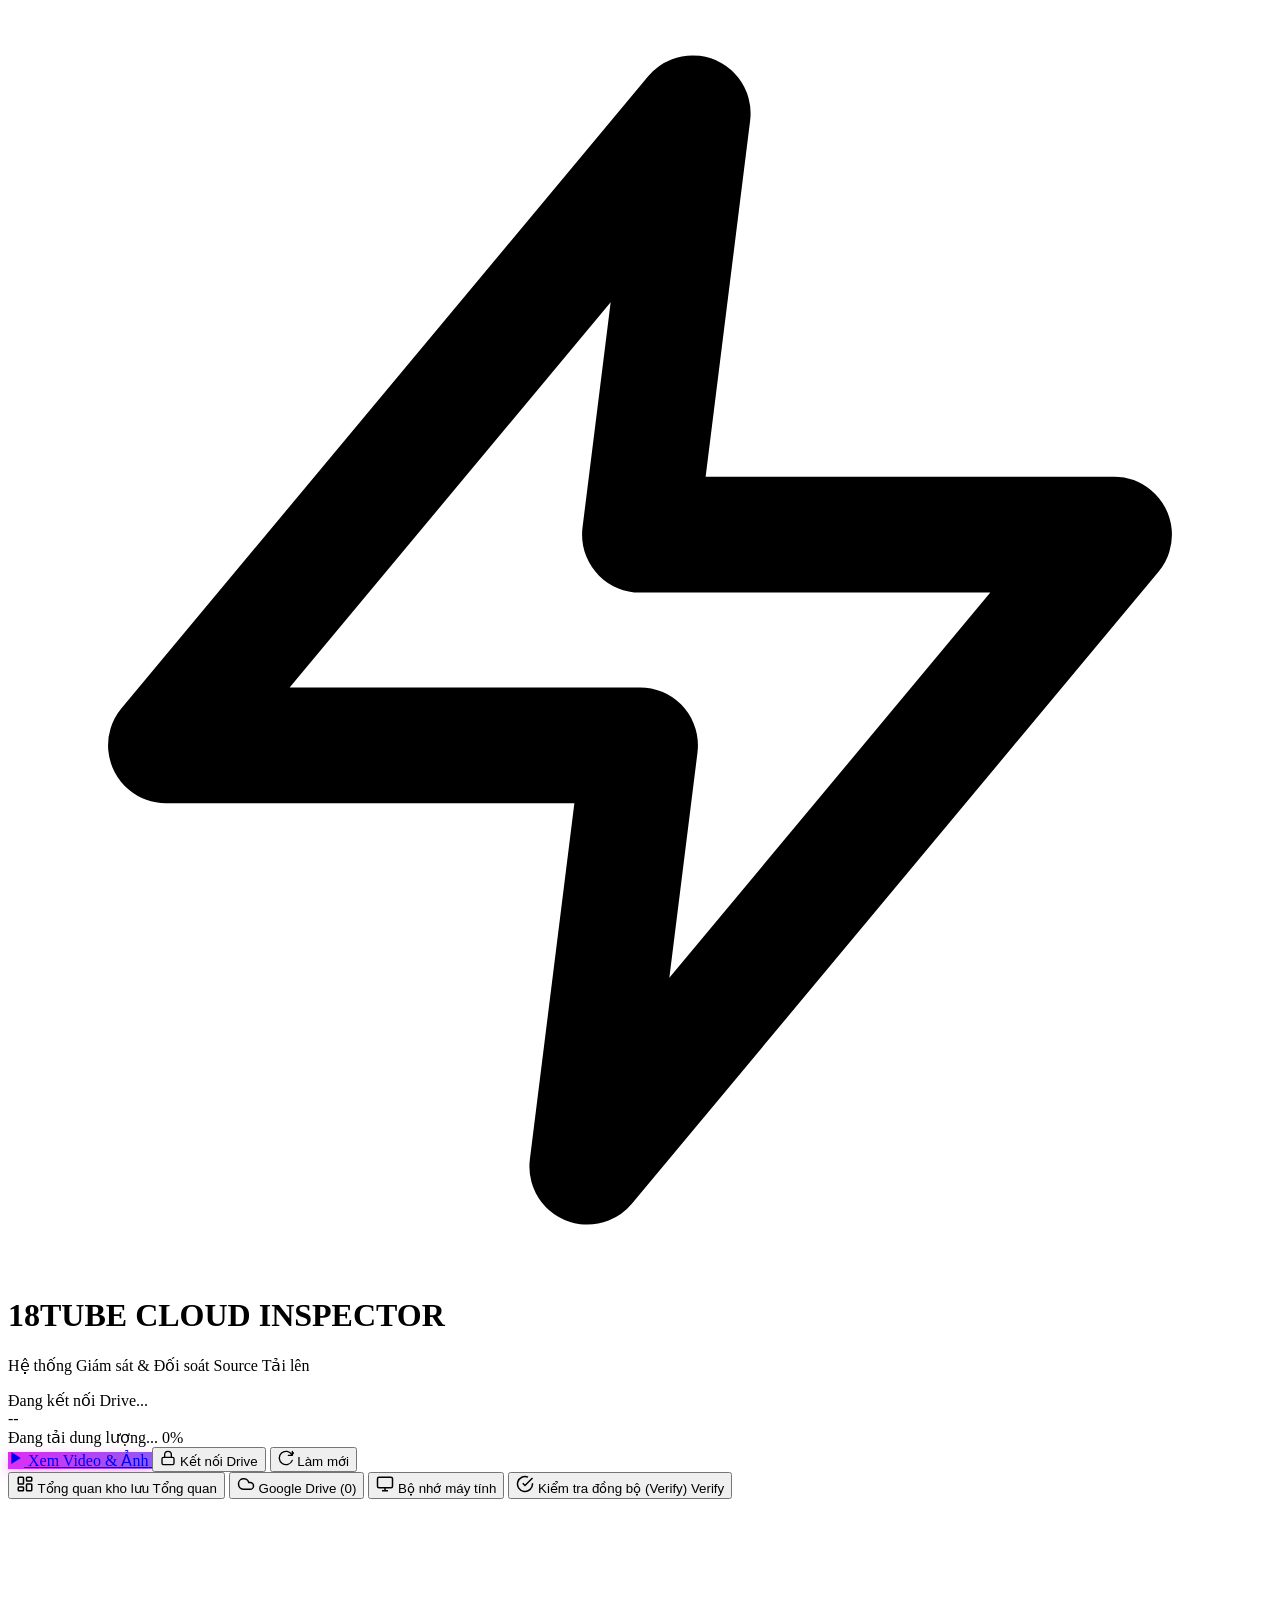
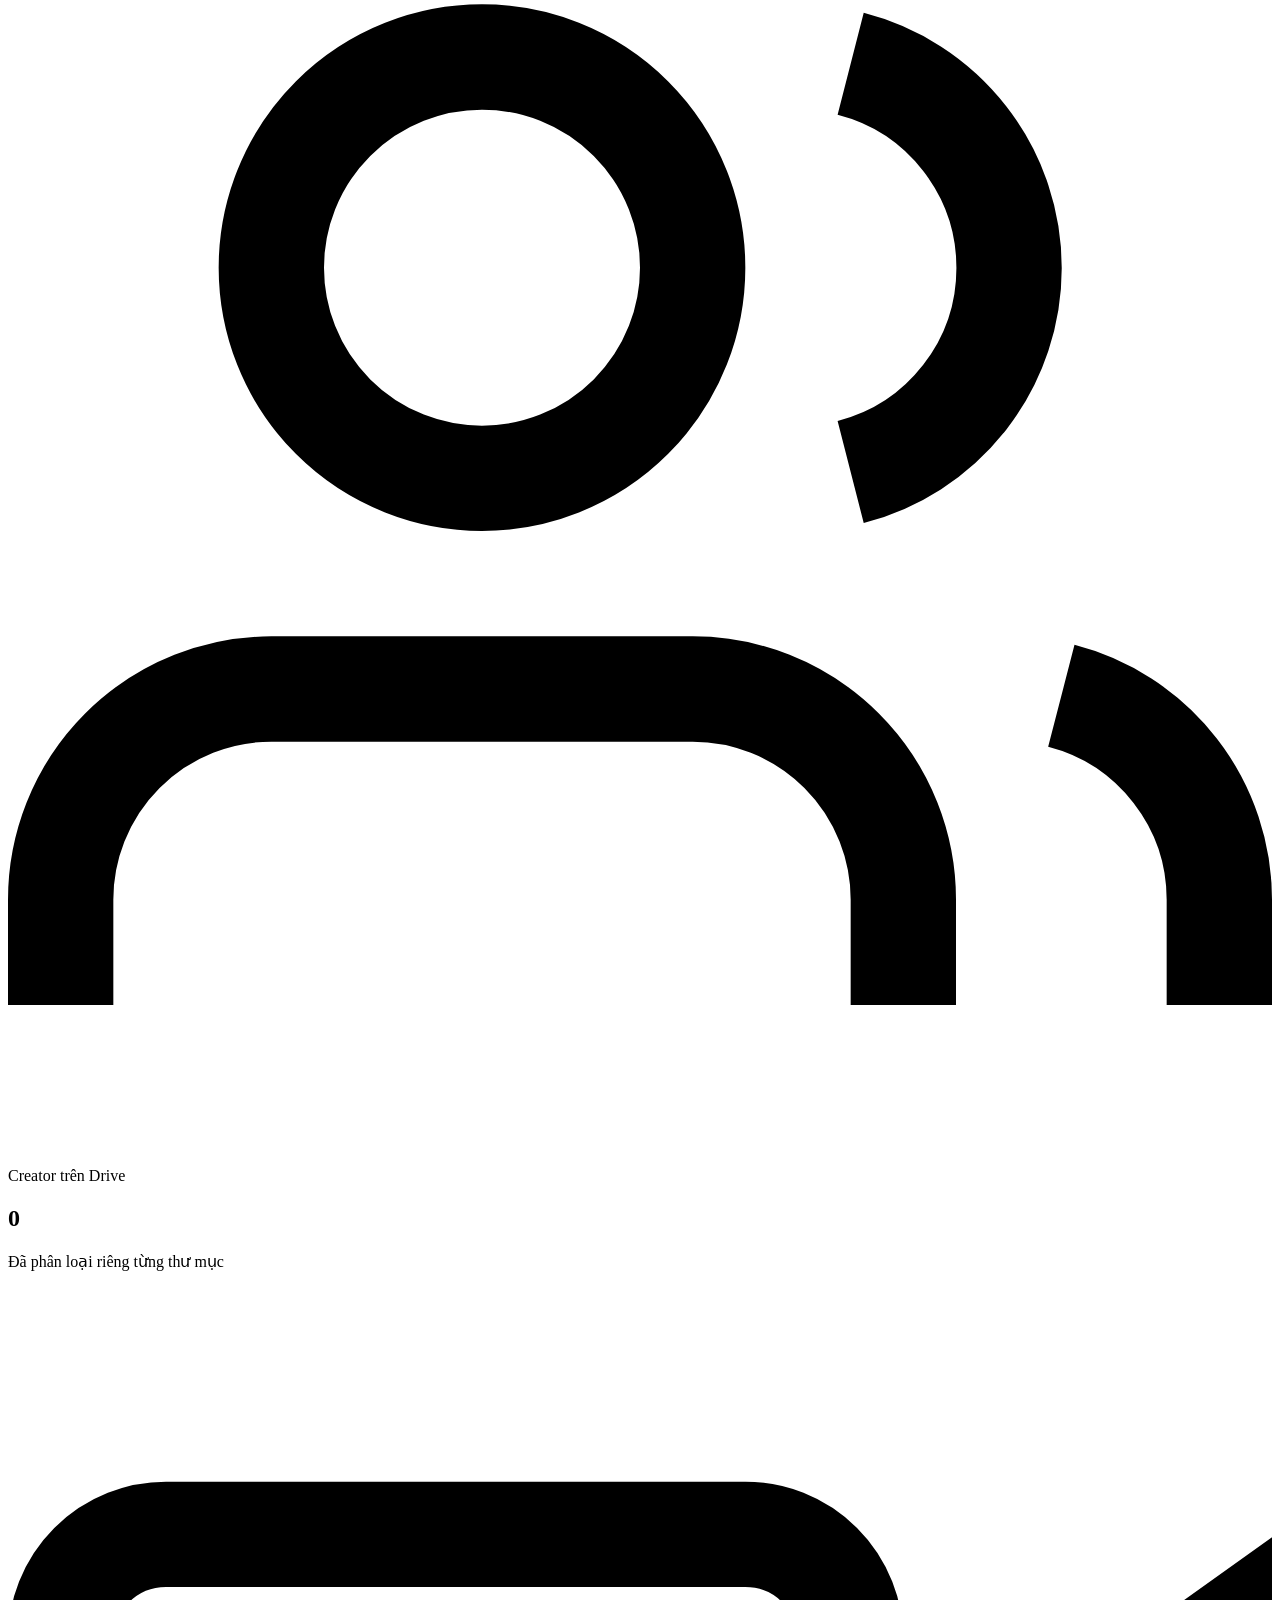
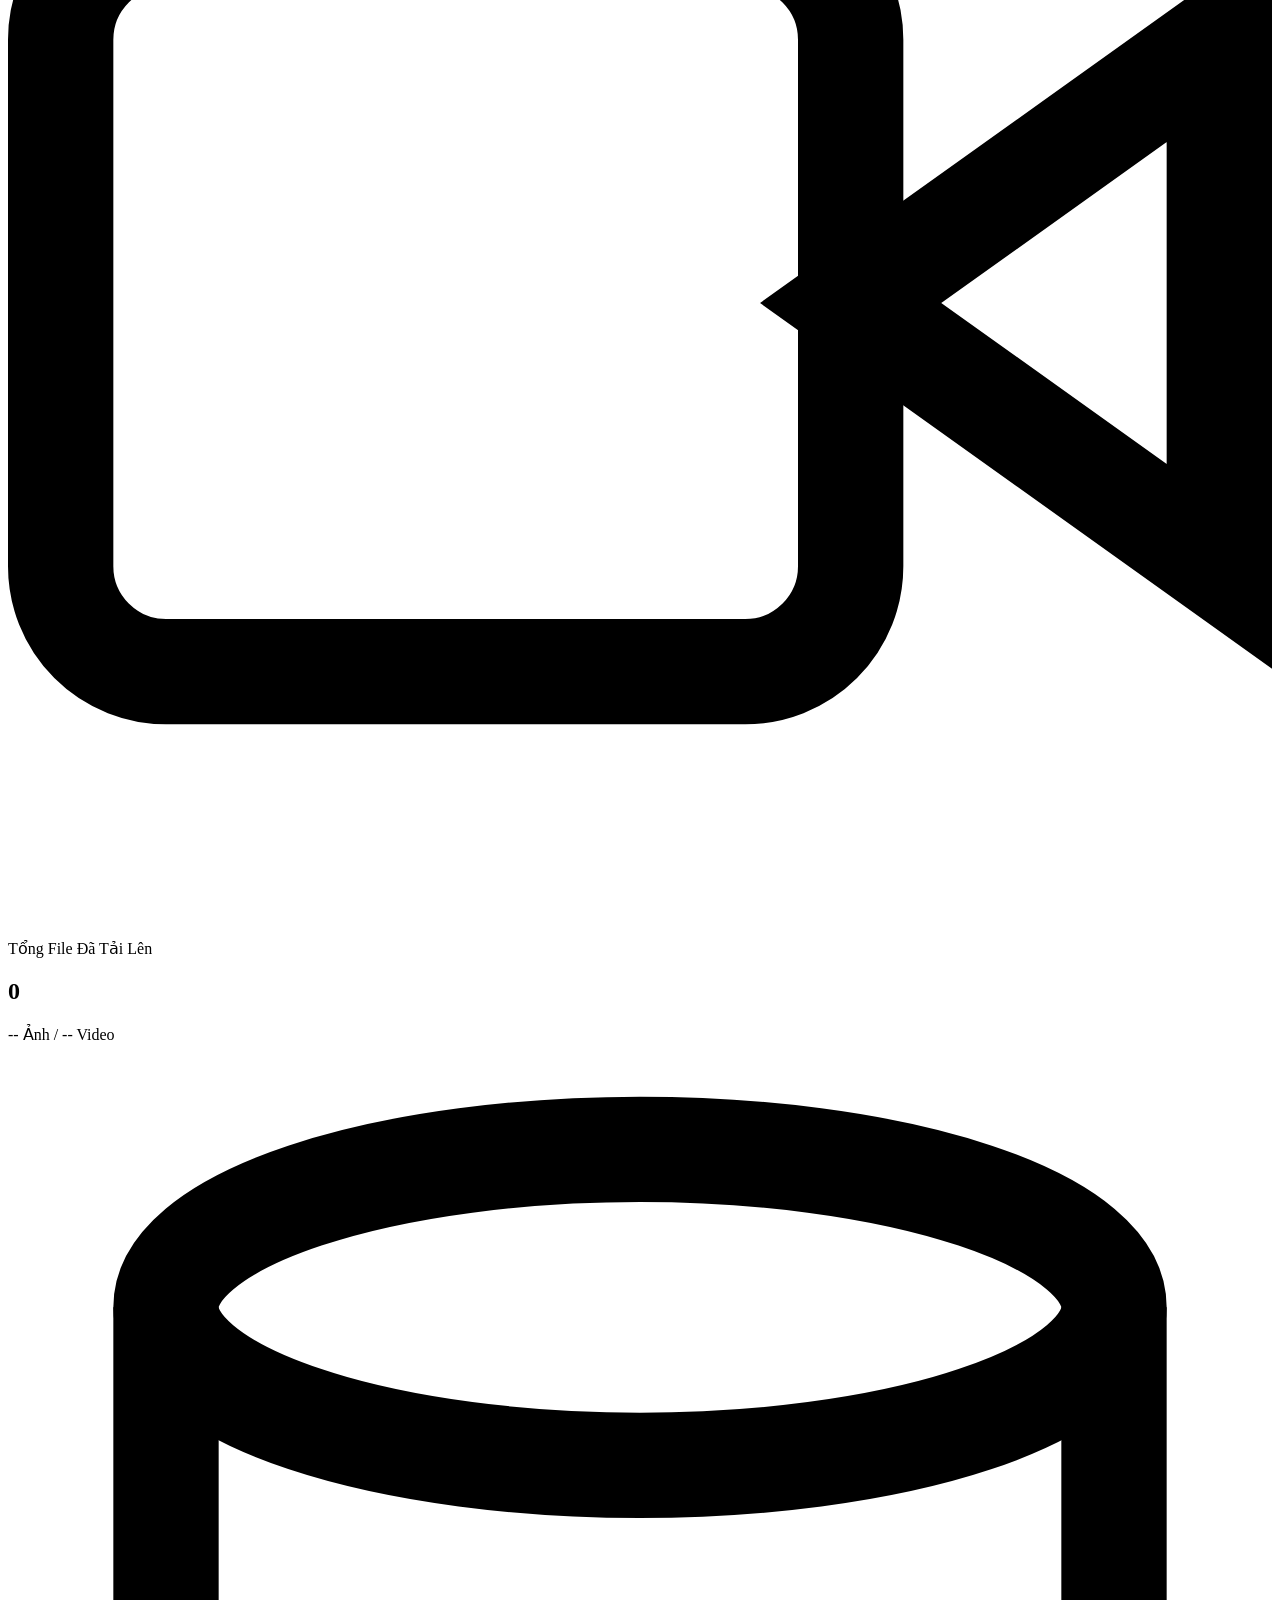
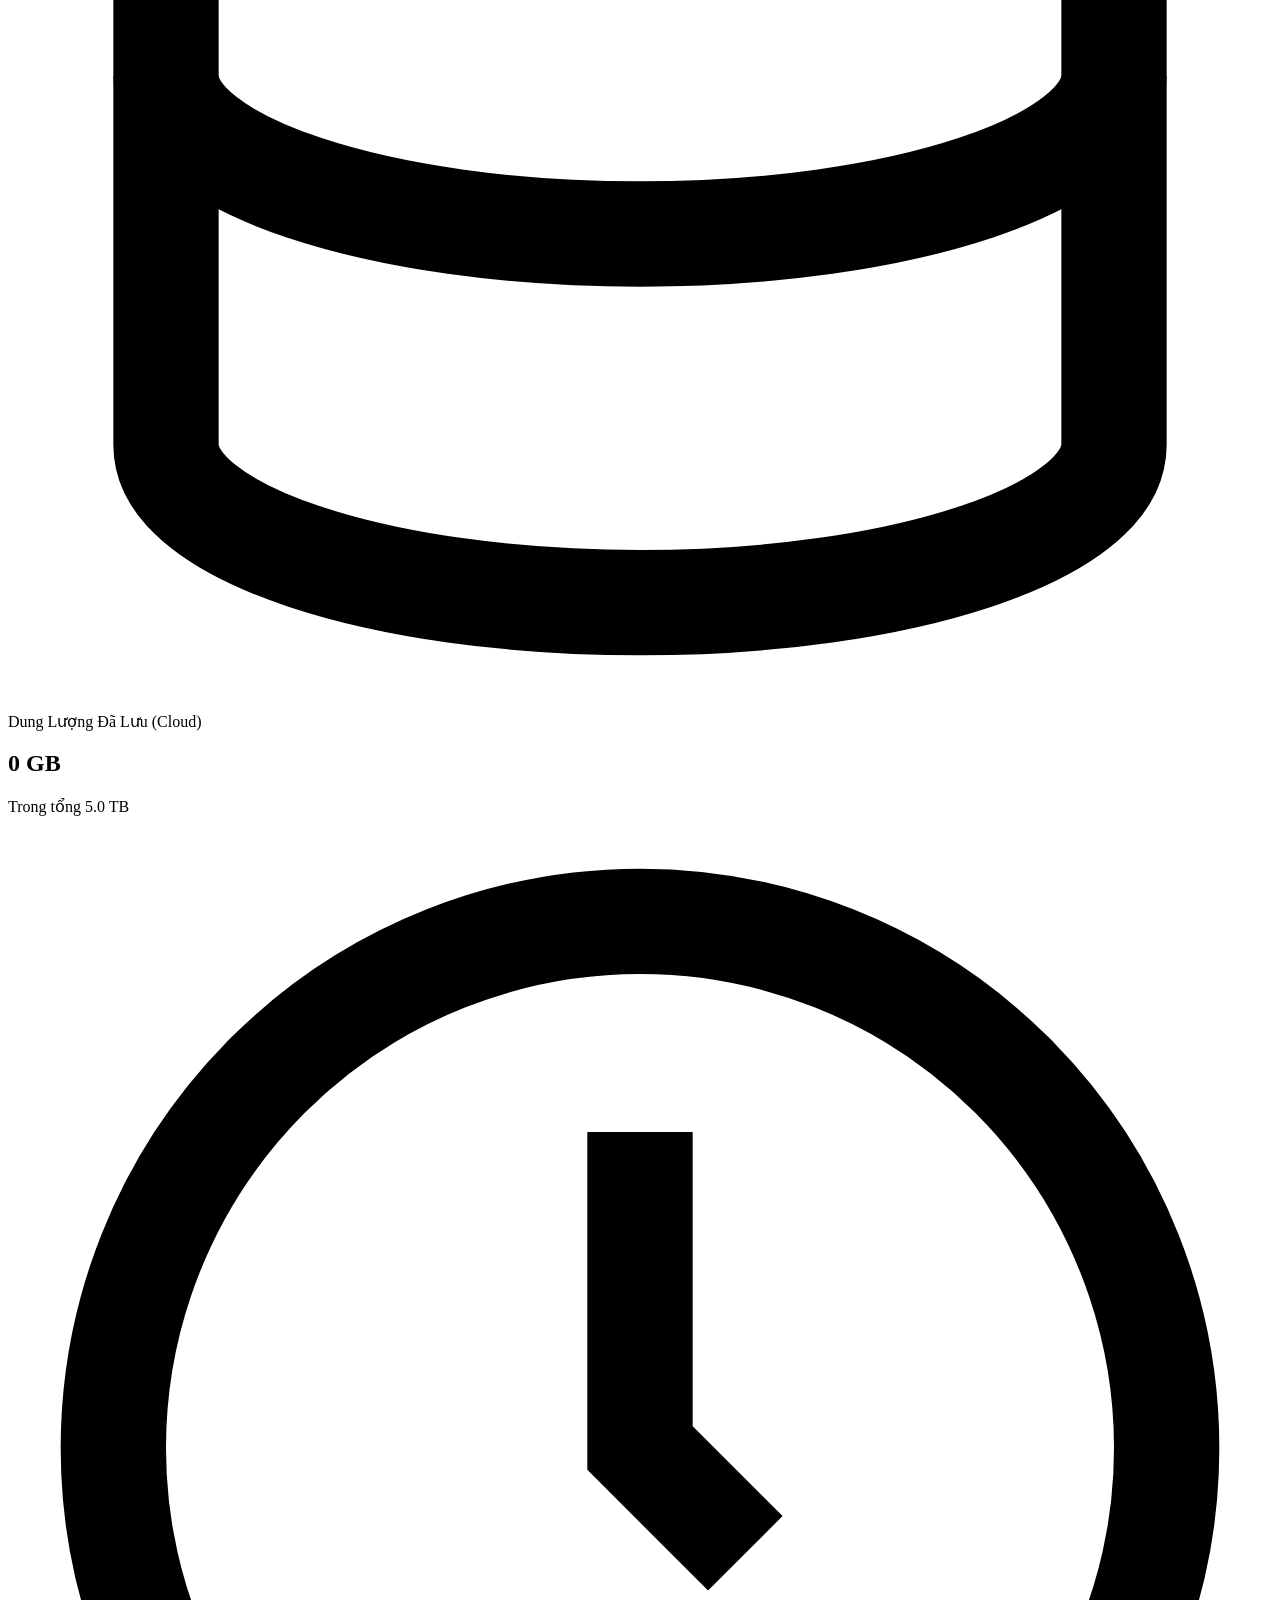
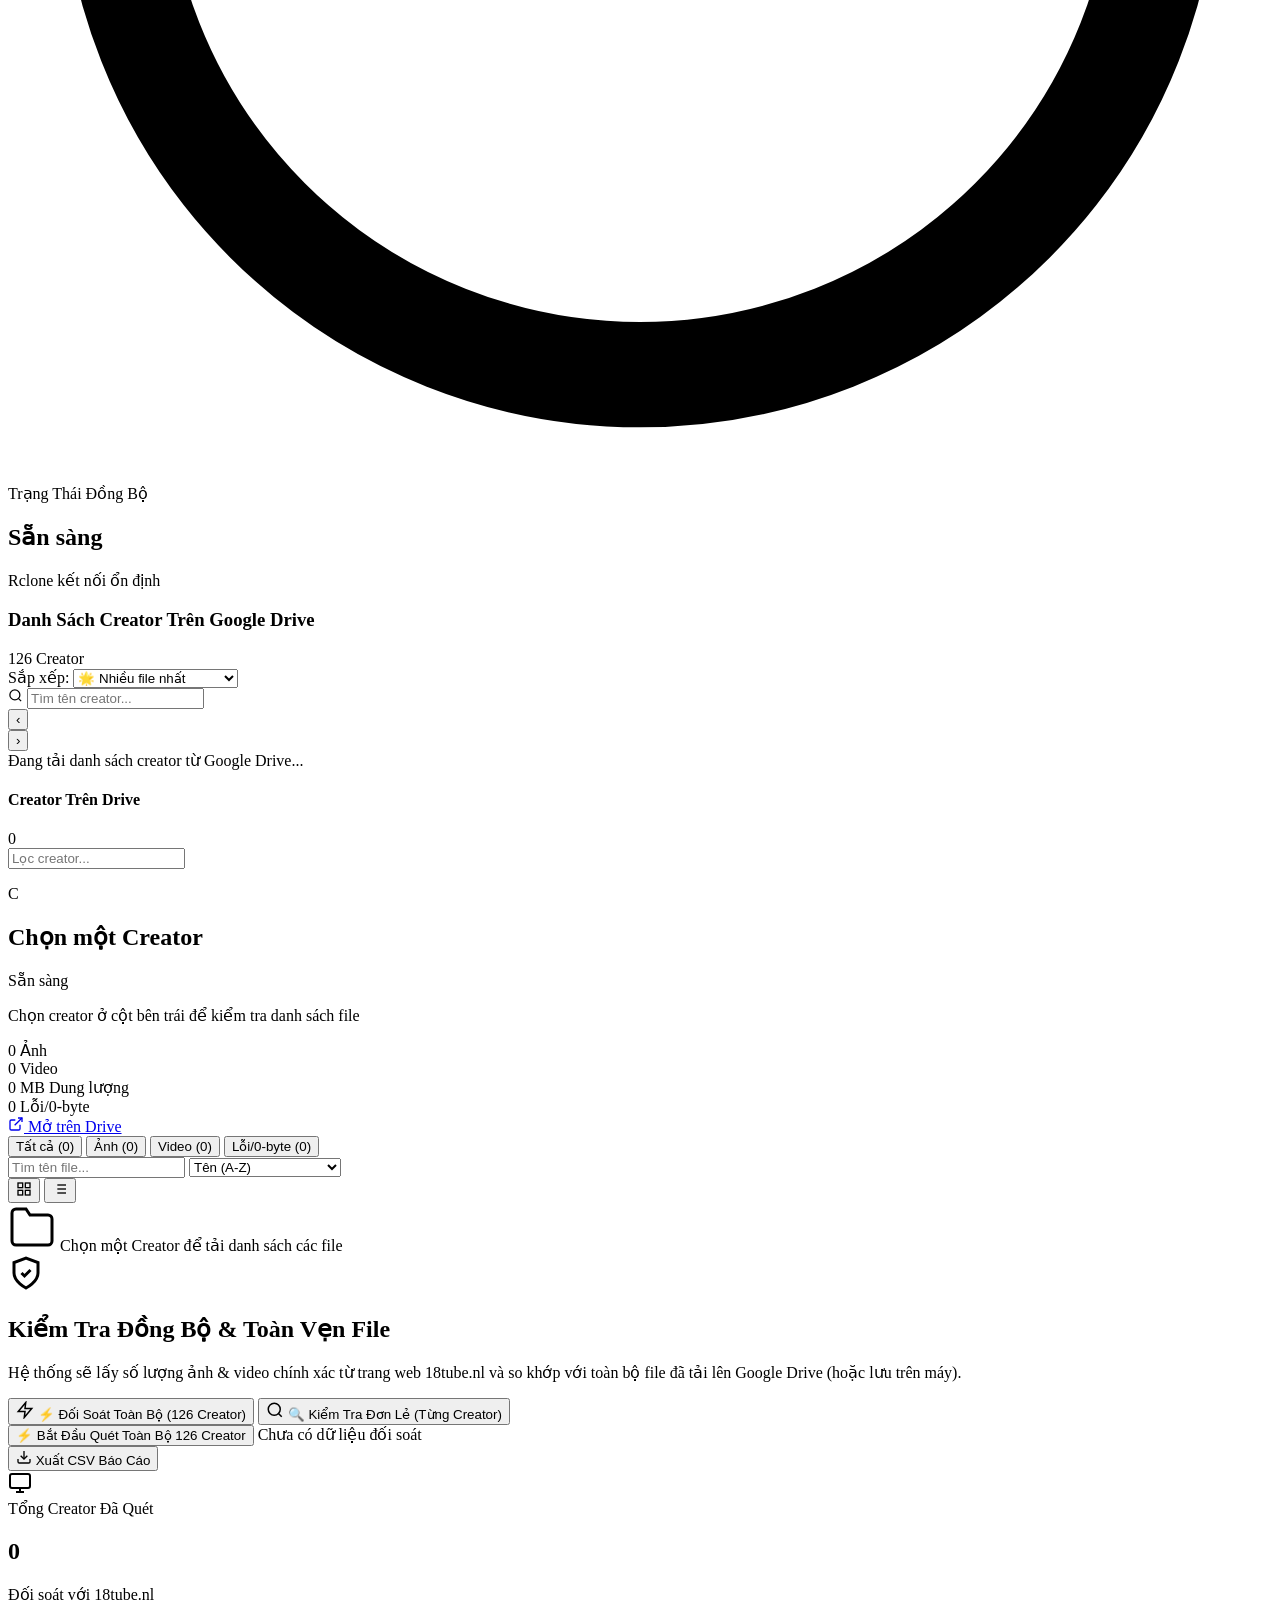
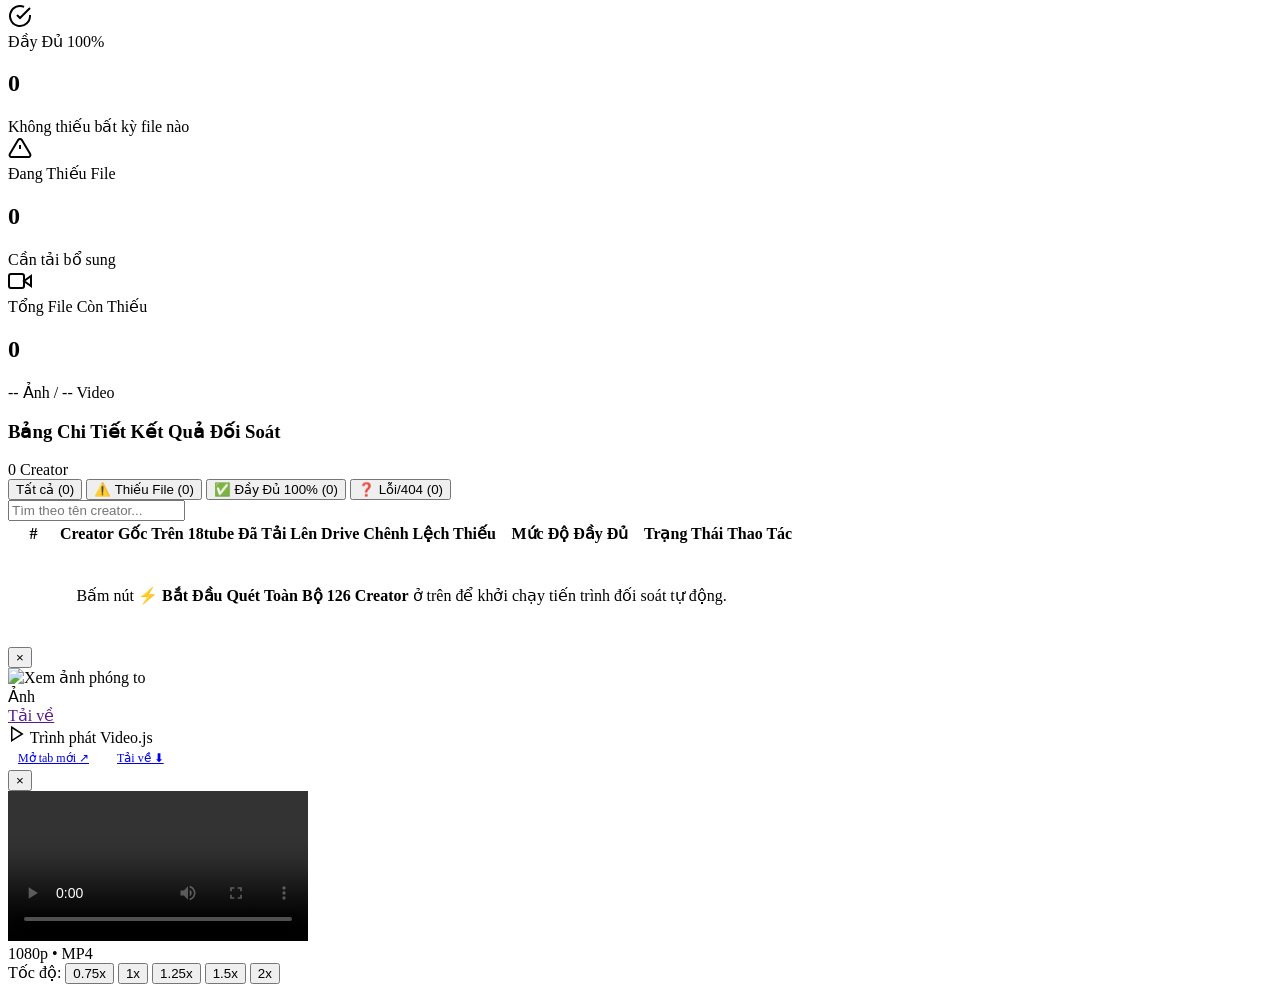
==== commit 9fe2bd81: "fix(mobile): optimize mobile header actions, tab labels, and verify layout" ====
--- a/web/templates/index.html
+++ b/web/templates/index.html
@@ -15,7 +15,7 @@
         rel="stylesheet">
     <!-- Video.js CSS -->
     <link href="https://vjs.zencdn.net/8.10.0/video-js.css" rel="stylesheet">
-    <link rel="stylesheet" href="/static/style.css?v=11">
+    <link rel="stylesheet" href="/static/style.css?v=13">
 </head>
 
 <body>
@@ -111,7 +111,7 @@
                     <svg viewBox="0 0 24 24" width="18" height="18" fill="none" stroke="currentColor" stroke-width="2">
                         <path d="M17.5 19H9a7 7 0 1 1 6.71-9h1.79a4.5 4.5 0 1 1 0 9Z"></path>
                     </svg>
-                    <span>Google Drive (<span id="tab-drive-count">0</span>)</span>
+                    <span><span class="tab-label-full">Google </span>Drive (<span id="tab-drive-count">0</span>)</span>
                 </button>
                 <button class="tab-btn" data-tab="tab-local" id="nav-tab-local" role="tab">
                     <svg viewBox="0 0 24 24" width="18" height="18" fill="none" stroke="currentColor" stroke-width="2">
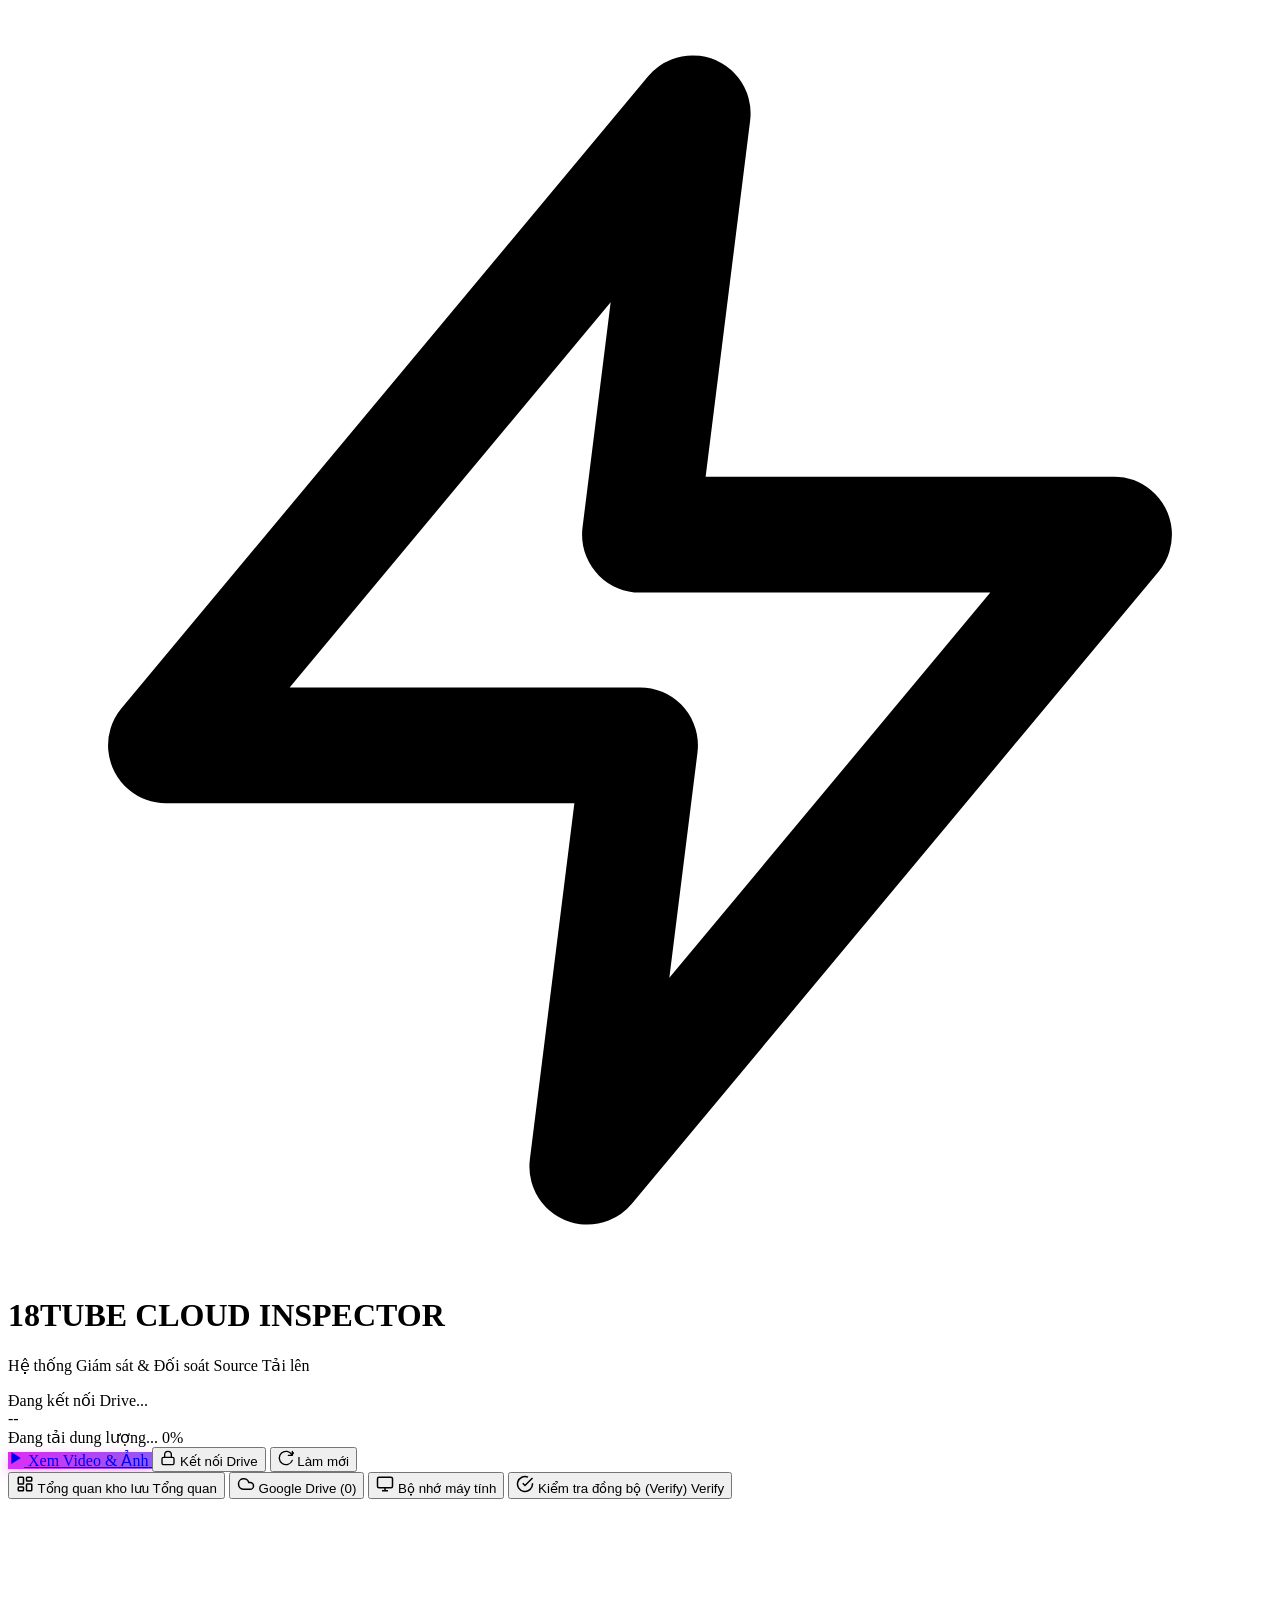
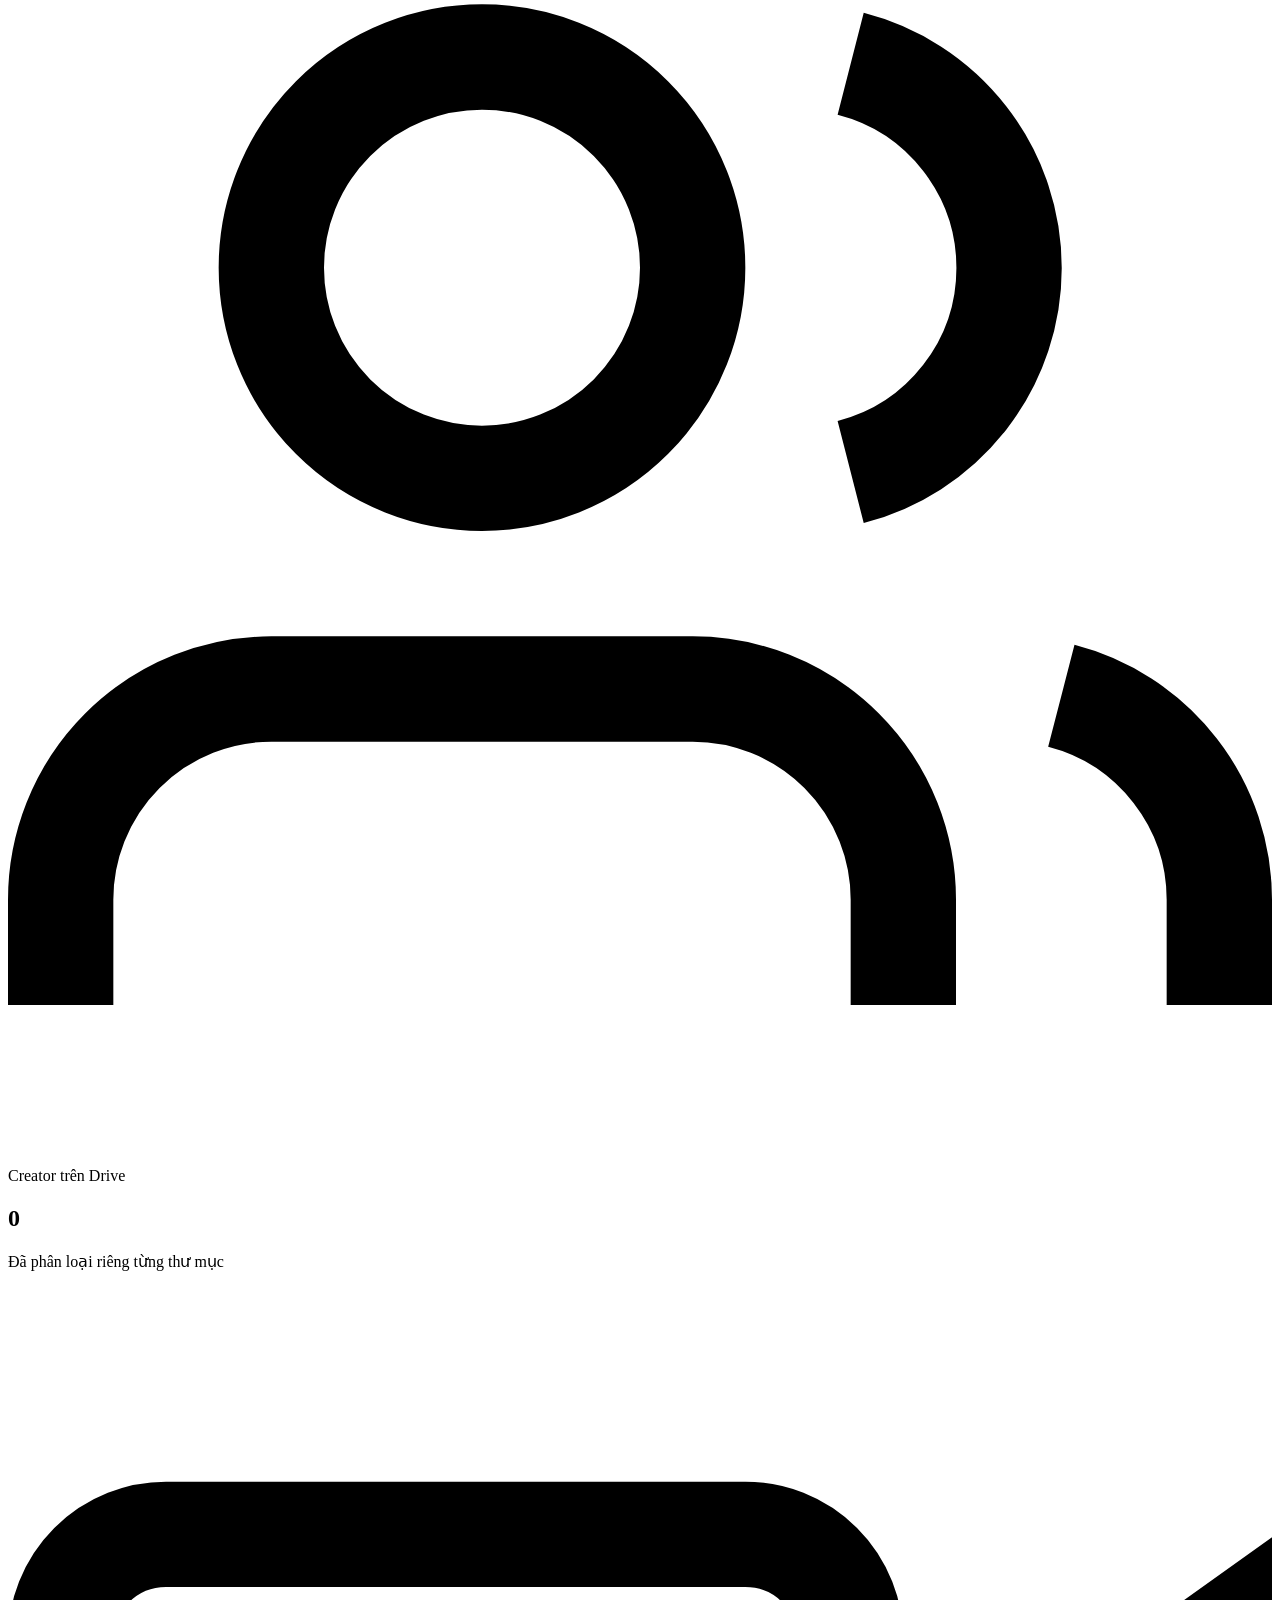
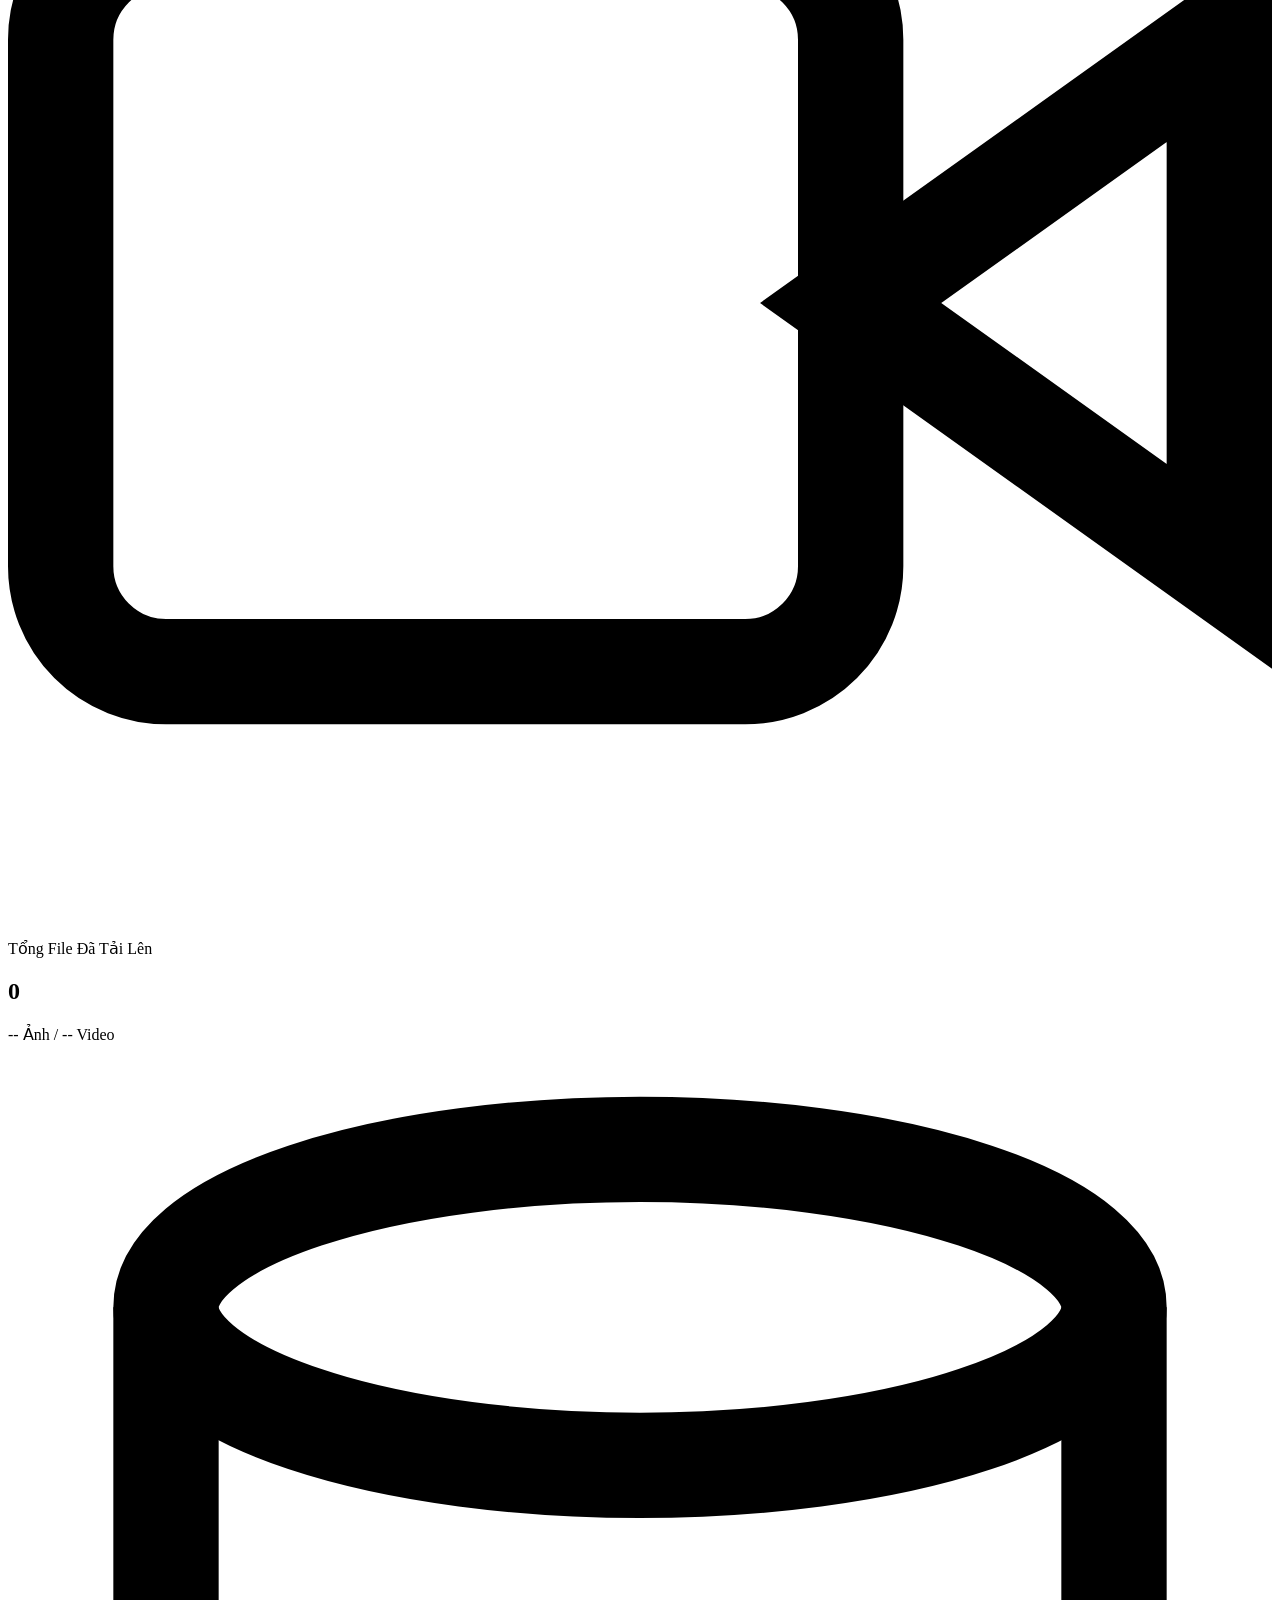
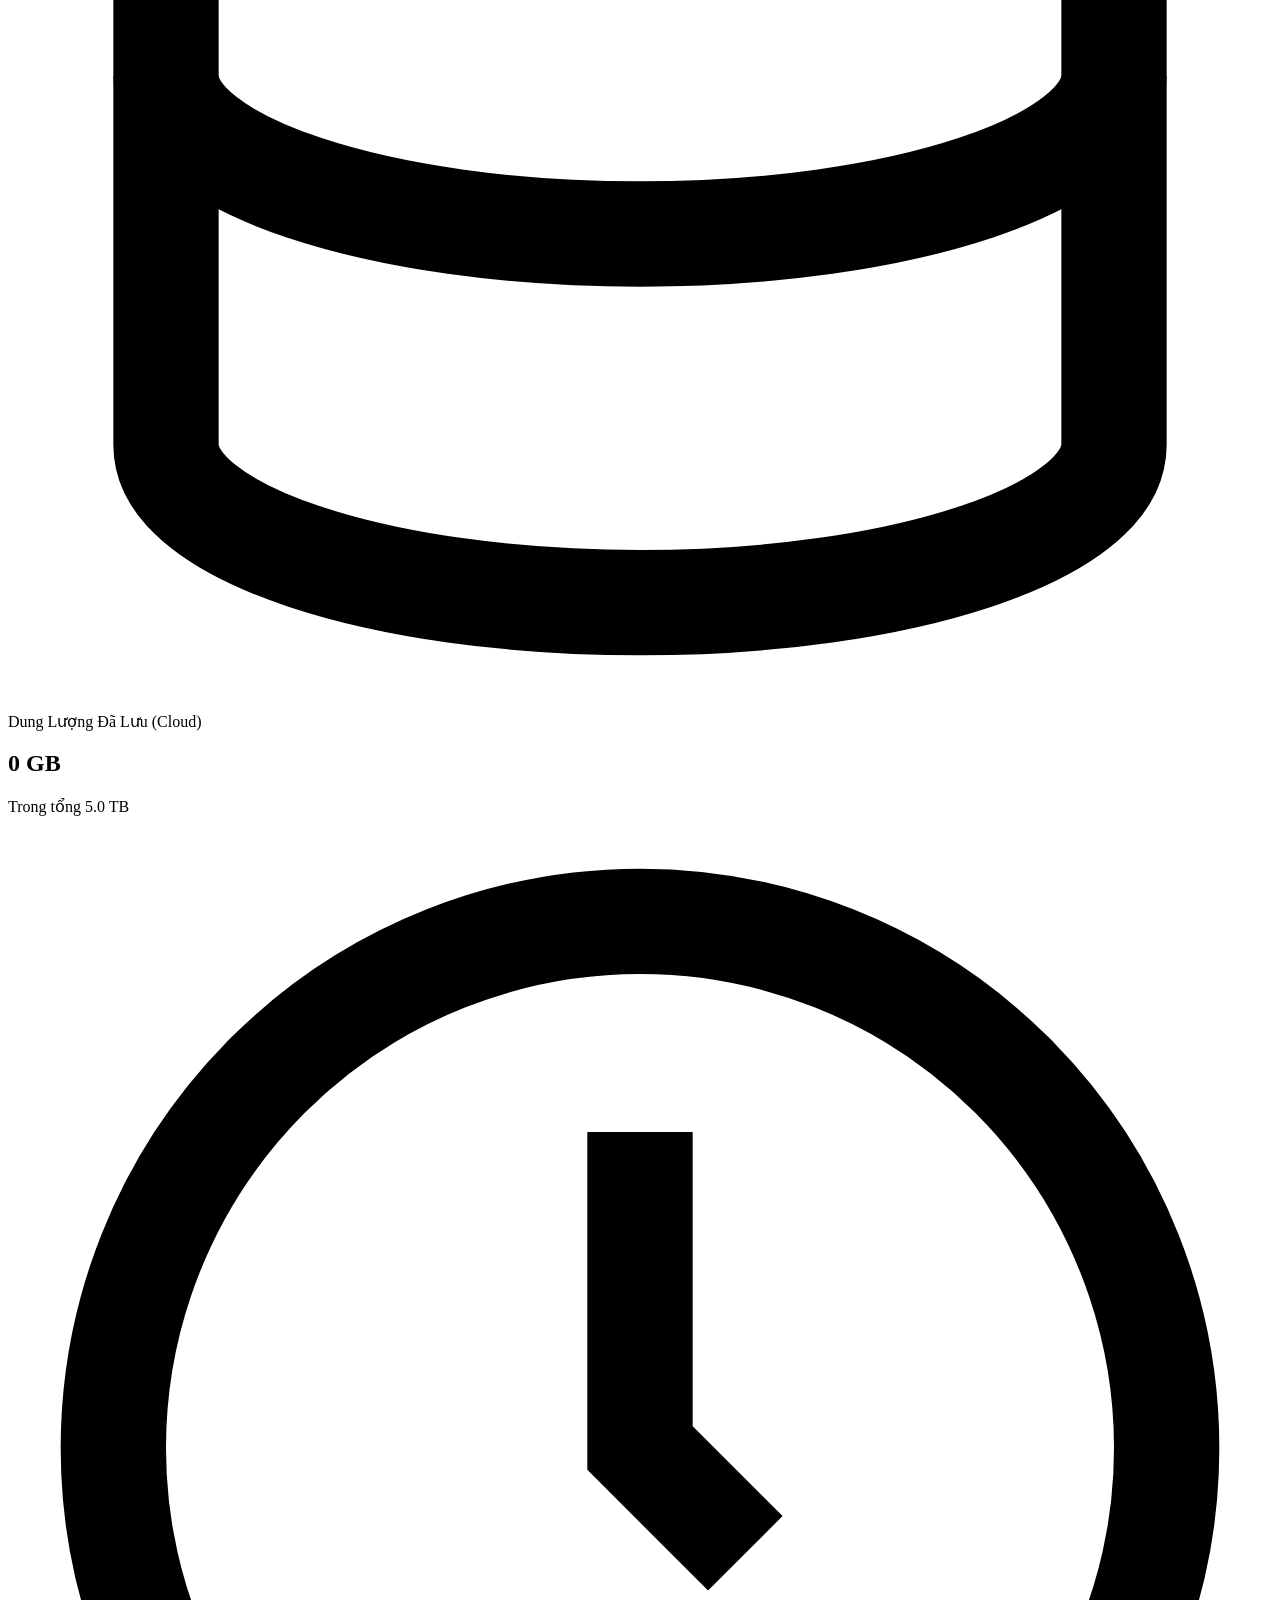
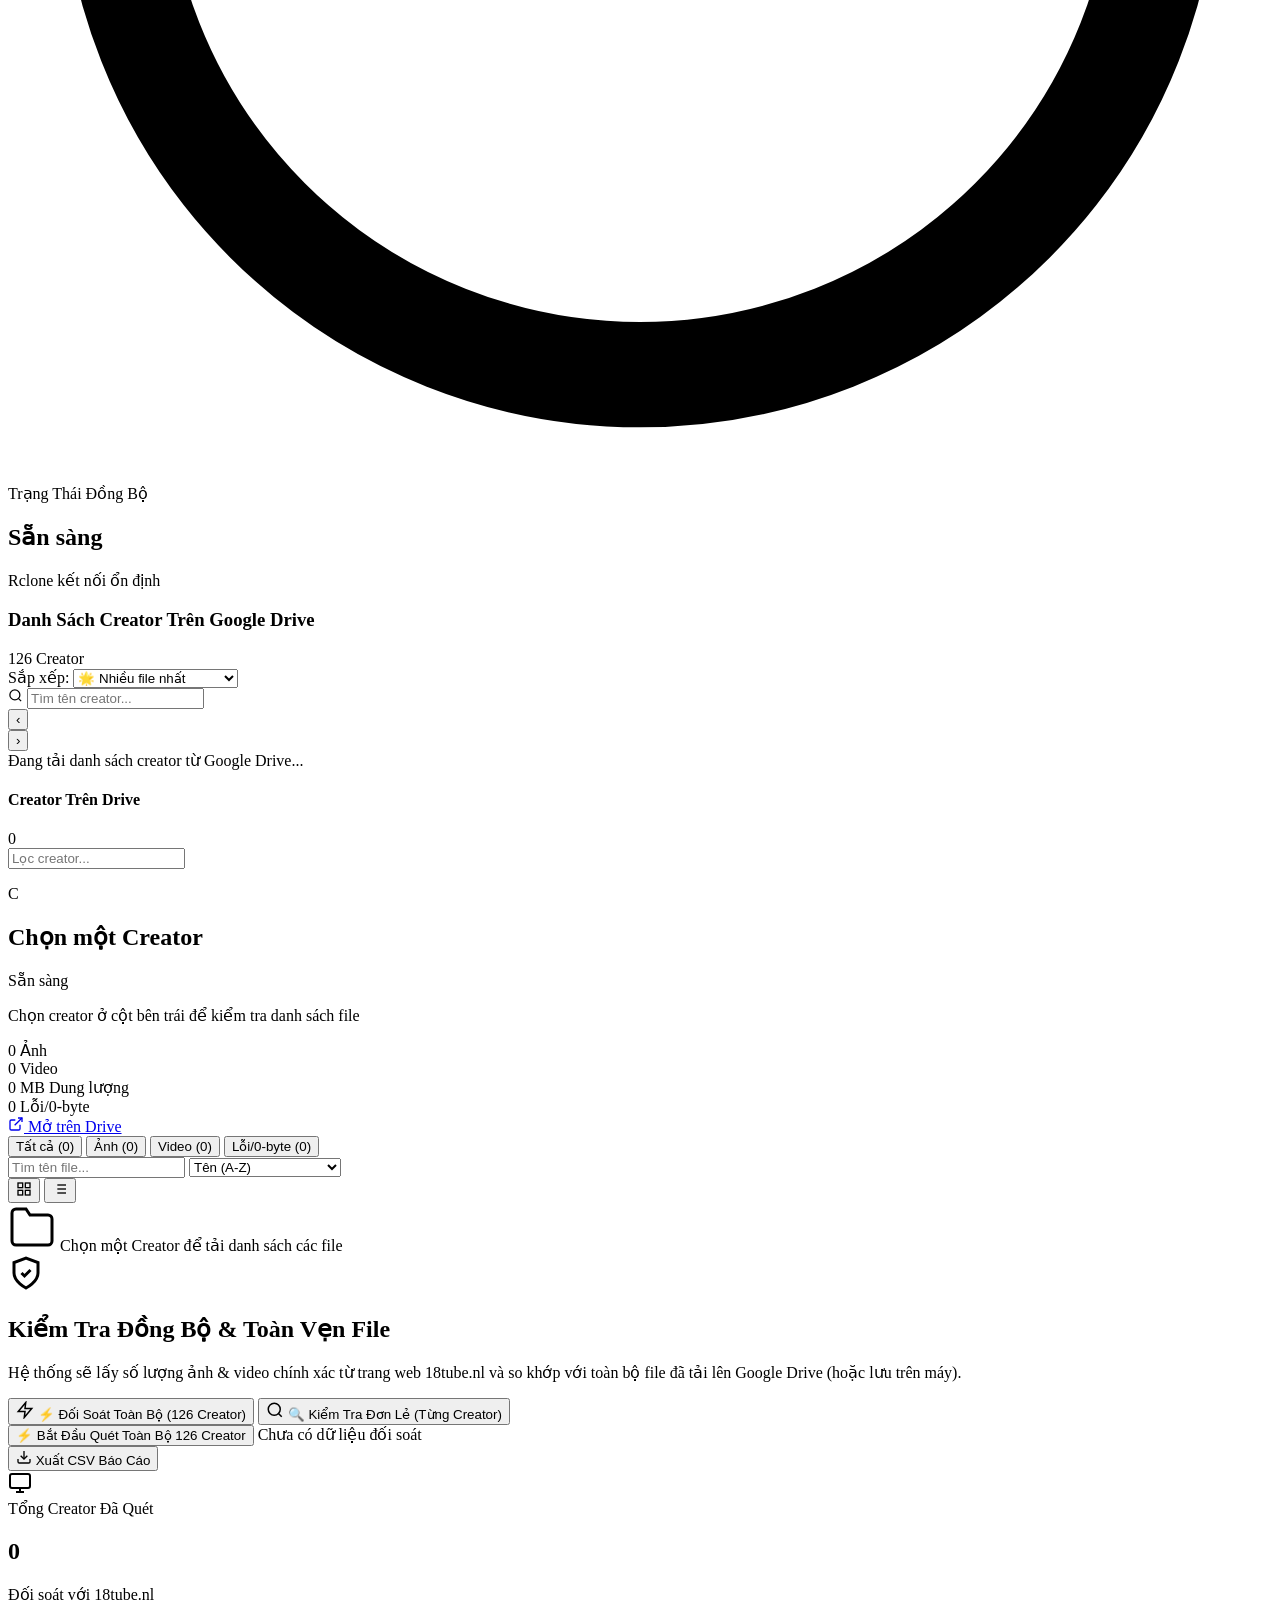
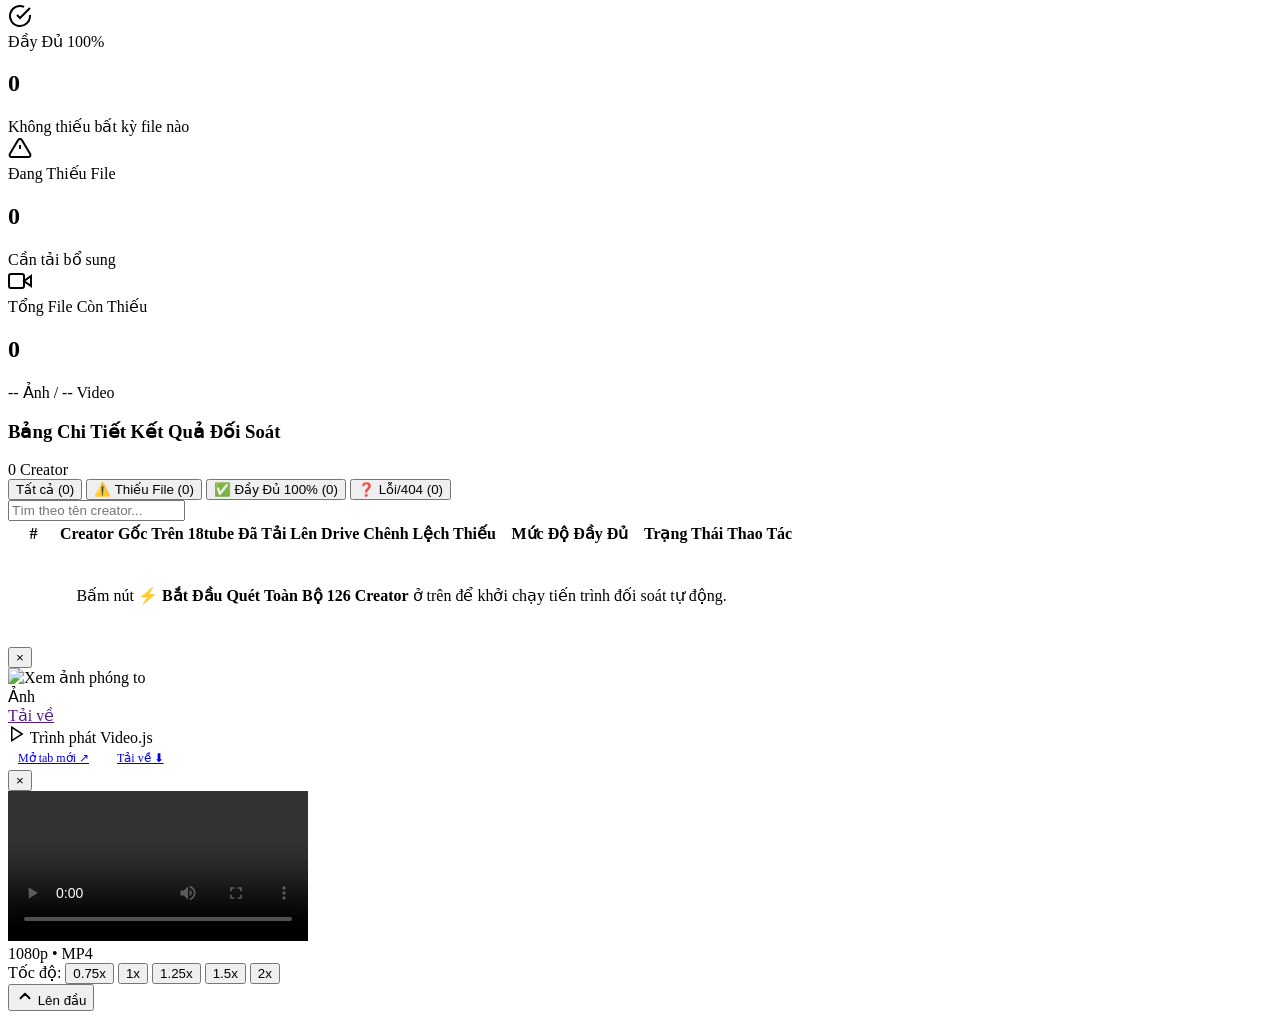
==== commit 21a82ea9: "feat: optimize mobile UI/UX, hover preview, favorites, video resume, and streaming performance" ====
--- a/web/templates/index.html
+++ b/web/templates/index.html
@@ -15,7 +15,7 @@
         rel="stylesheet">
     <!-- Video.js CSS -->
     <link href="https://vjs.zencdn.net/8.10.0/video-js.css" rel="stylesheet">
-    <link rel="stylesheet" href="/static/style.css?v=13">
+    <link rel="stylesheet" href="/static/style.css?v=14">
 </head>
 
 <body>
@@ -847,7 +847,7 @@
                 <button class="modal-close-btn" id="video-close">&times;</button>
             </div>
             <div class="video-player-wrapper">
-                <video id="html5-video-player" class="video-js vjs-default-skin vjs-big-play-centered" controls preload="auto" playsinline>
+                <video id="html5-video-player" class="video-js vjs-default-skin vjs-big-play-centered" controls preload="metadata" playsinline>
                     Trình duyệt của bạn không hỗ trợ phát thẻ video HTML5.
                 </video>
             </div>
@@ -865,12 +865,20 @@
         </div>
     </div>
 
+    <!-- BACK TO TOP FLOATING BUTTON -->
+    <button id="btn-back-to-top" class="btn-back-to-top" title="Cuộn nhanh về đầu trang (Phím Home)" aria-label="Cuộn về đầu trang">
+        <svg viewBox="0 0 24 24" width="18" height="18" fill="none" stroke="currentColor" stroke-width="2.5" stroke-linecap="round" stroke-linejoin="round">
+            <polyline points="18 15 12 9 6 15"></polyline>
+        </svg>
+        <span class="back-to-top-text">Lên đầu</span>
+    </button>
+
     <!-- TOAST NOTIFICATION CONTAINER -->
     <div id="toast-container" class="toast-container"></div>
 
     <!-- VIDEO.JS & MAIN APP SCRIPT -->
     <script src="https://vjs.zencdn.net/8.10.0/video.min.js"></script>
-    <script src="/static/app.js?v=9"></script>
+    <script src="/static/app.js?v=12"></script>
 </body>
 
 </html>
